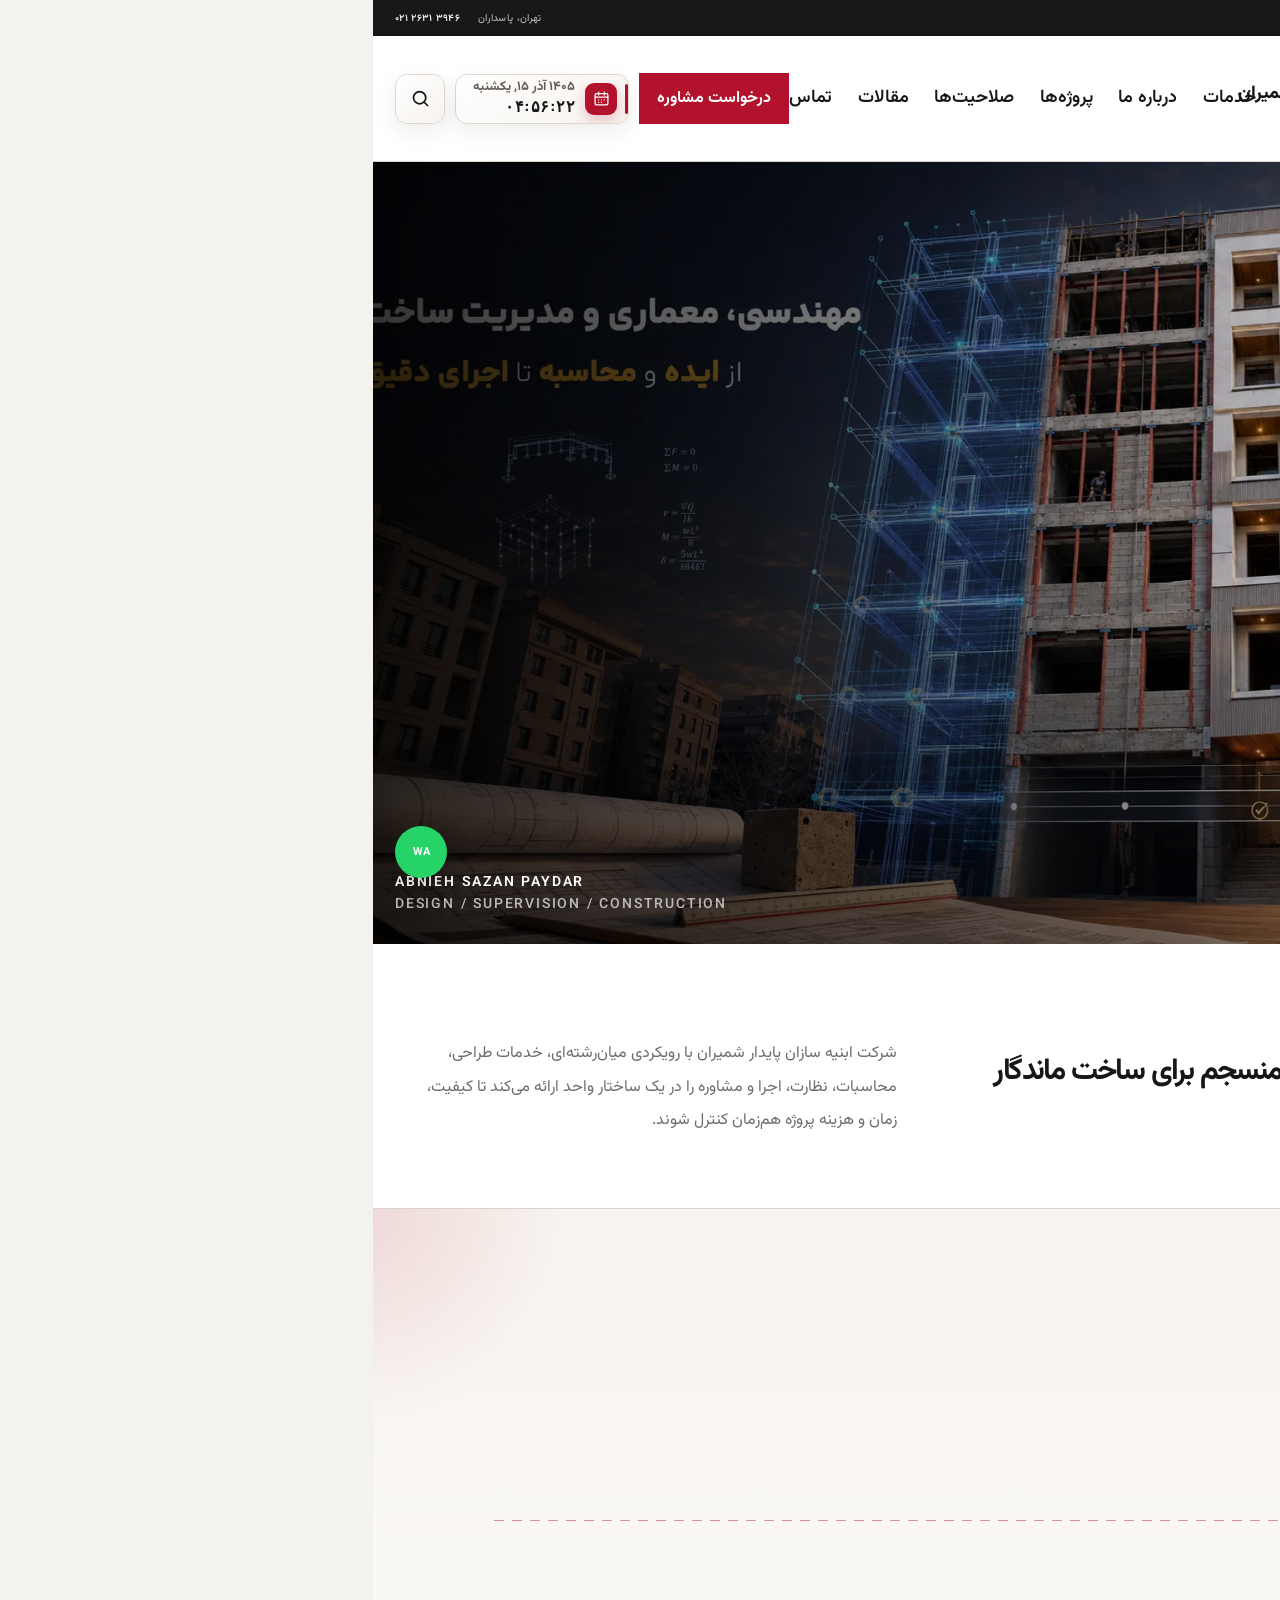
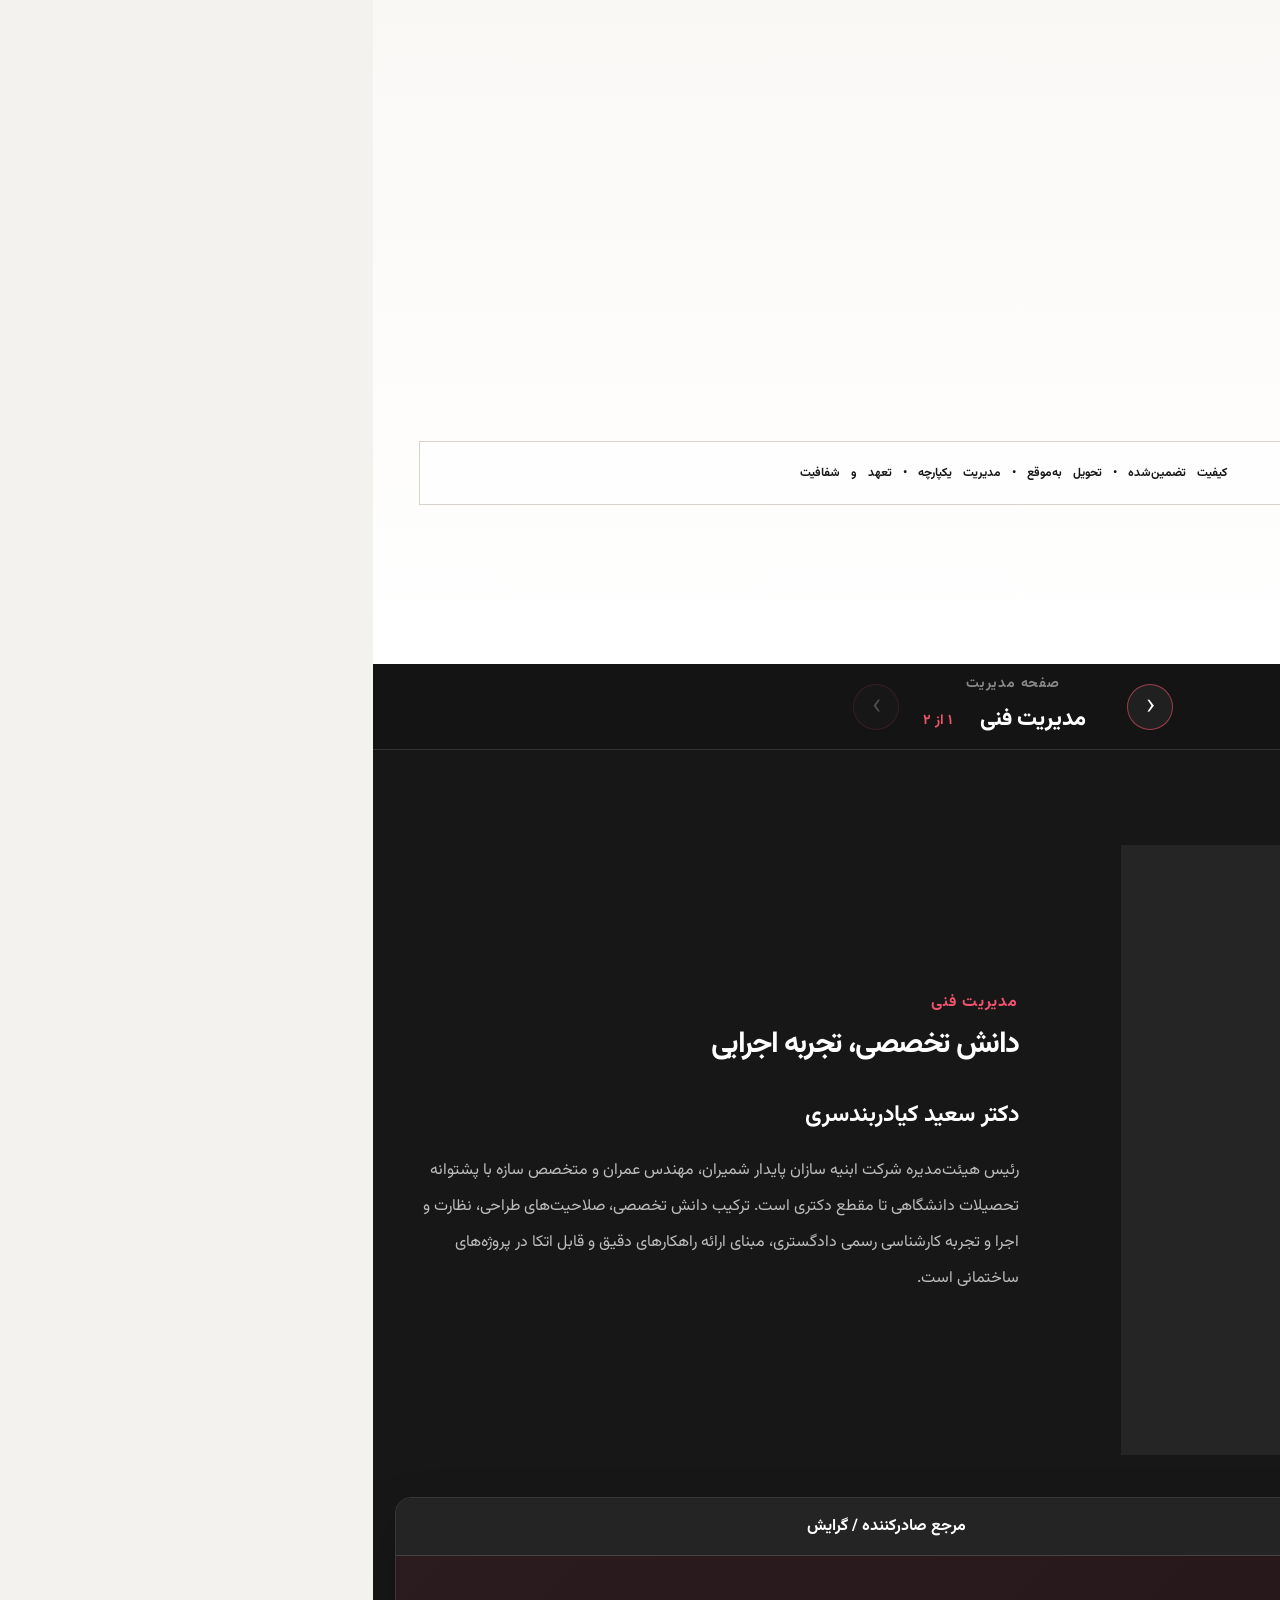
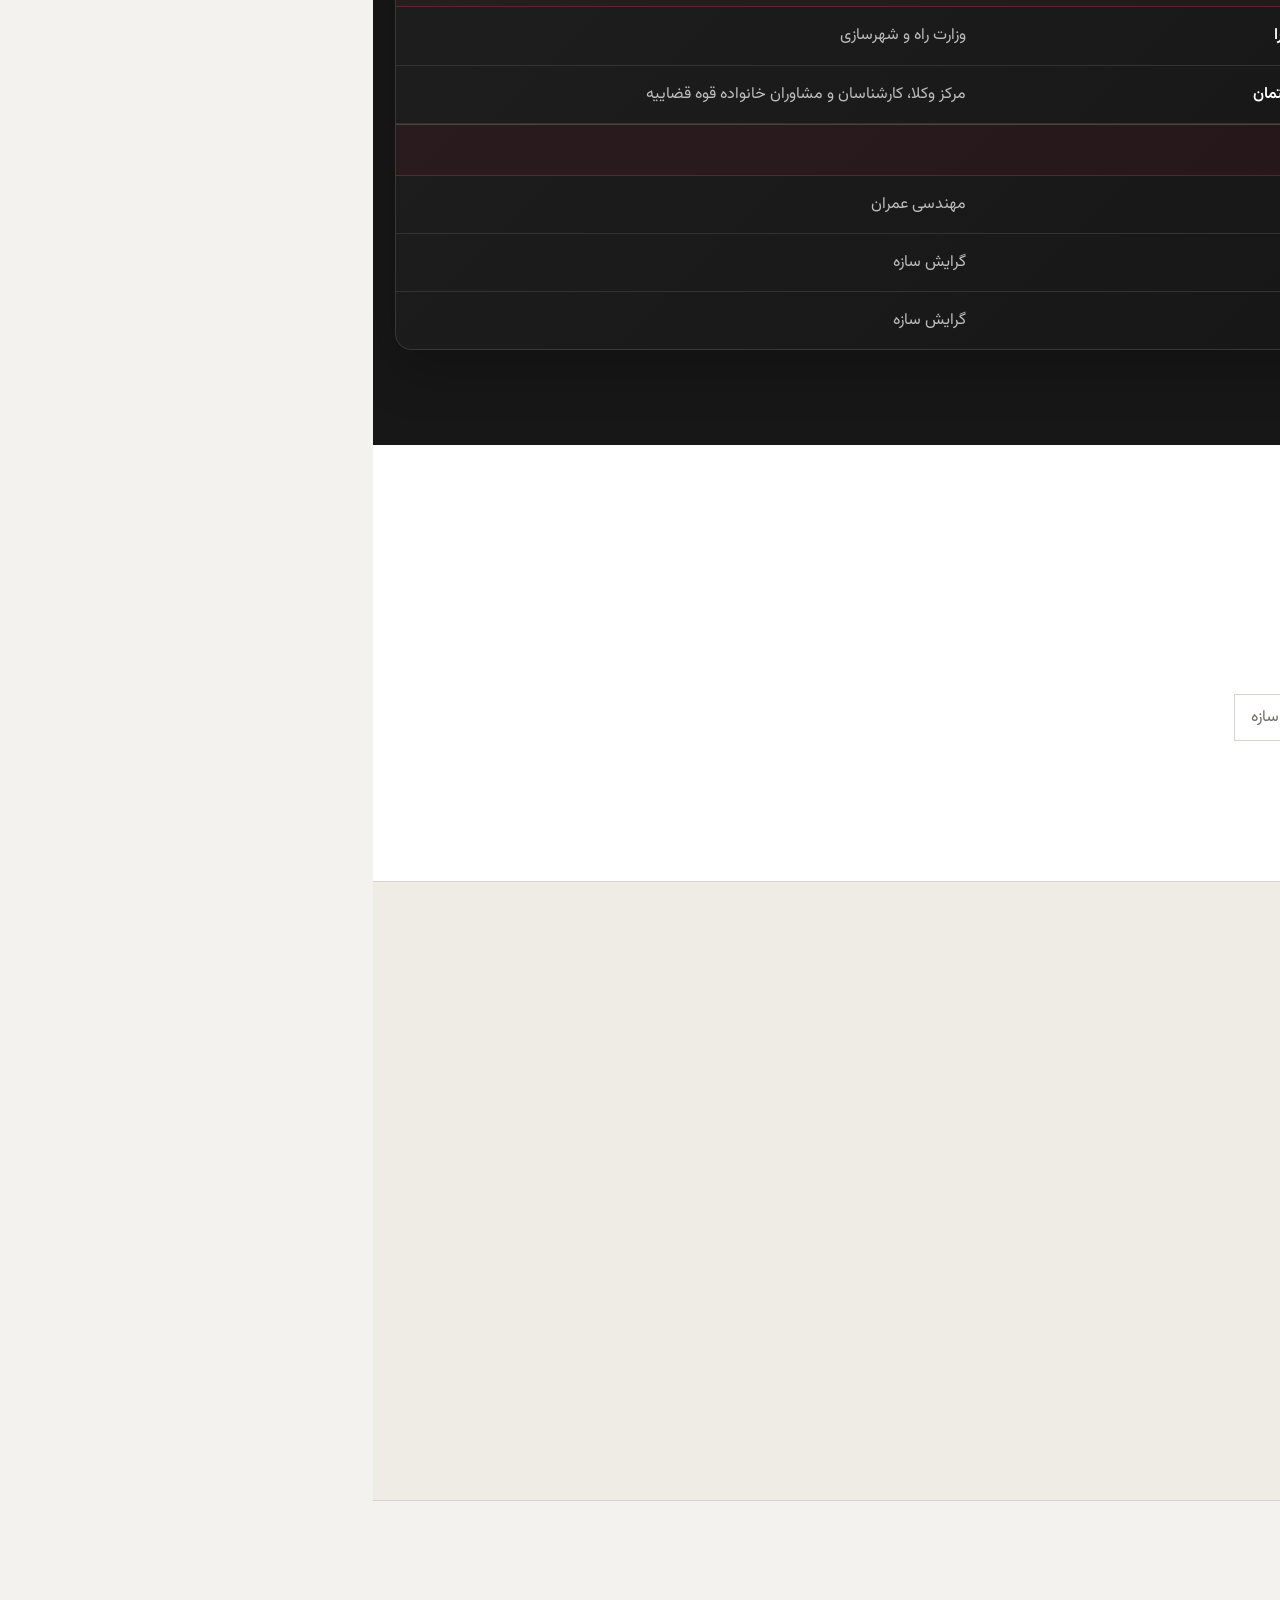
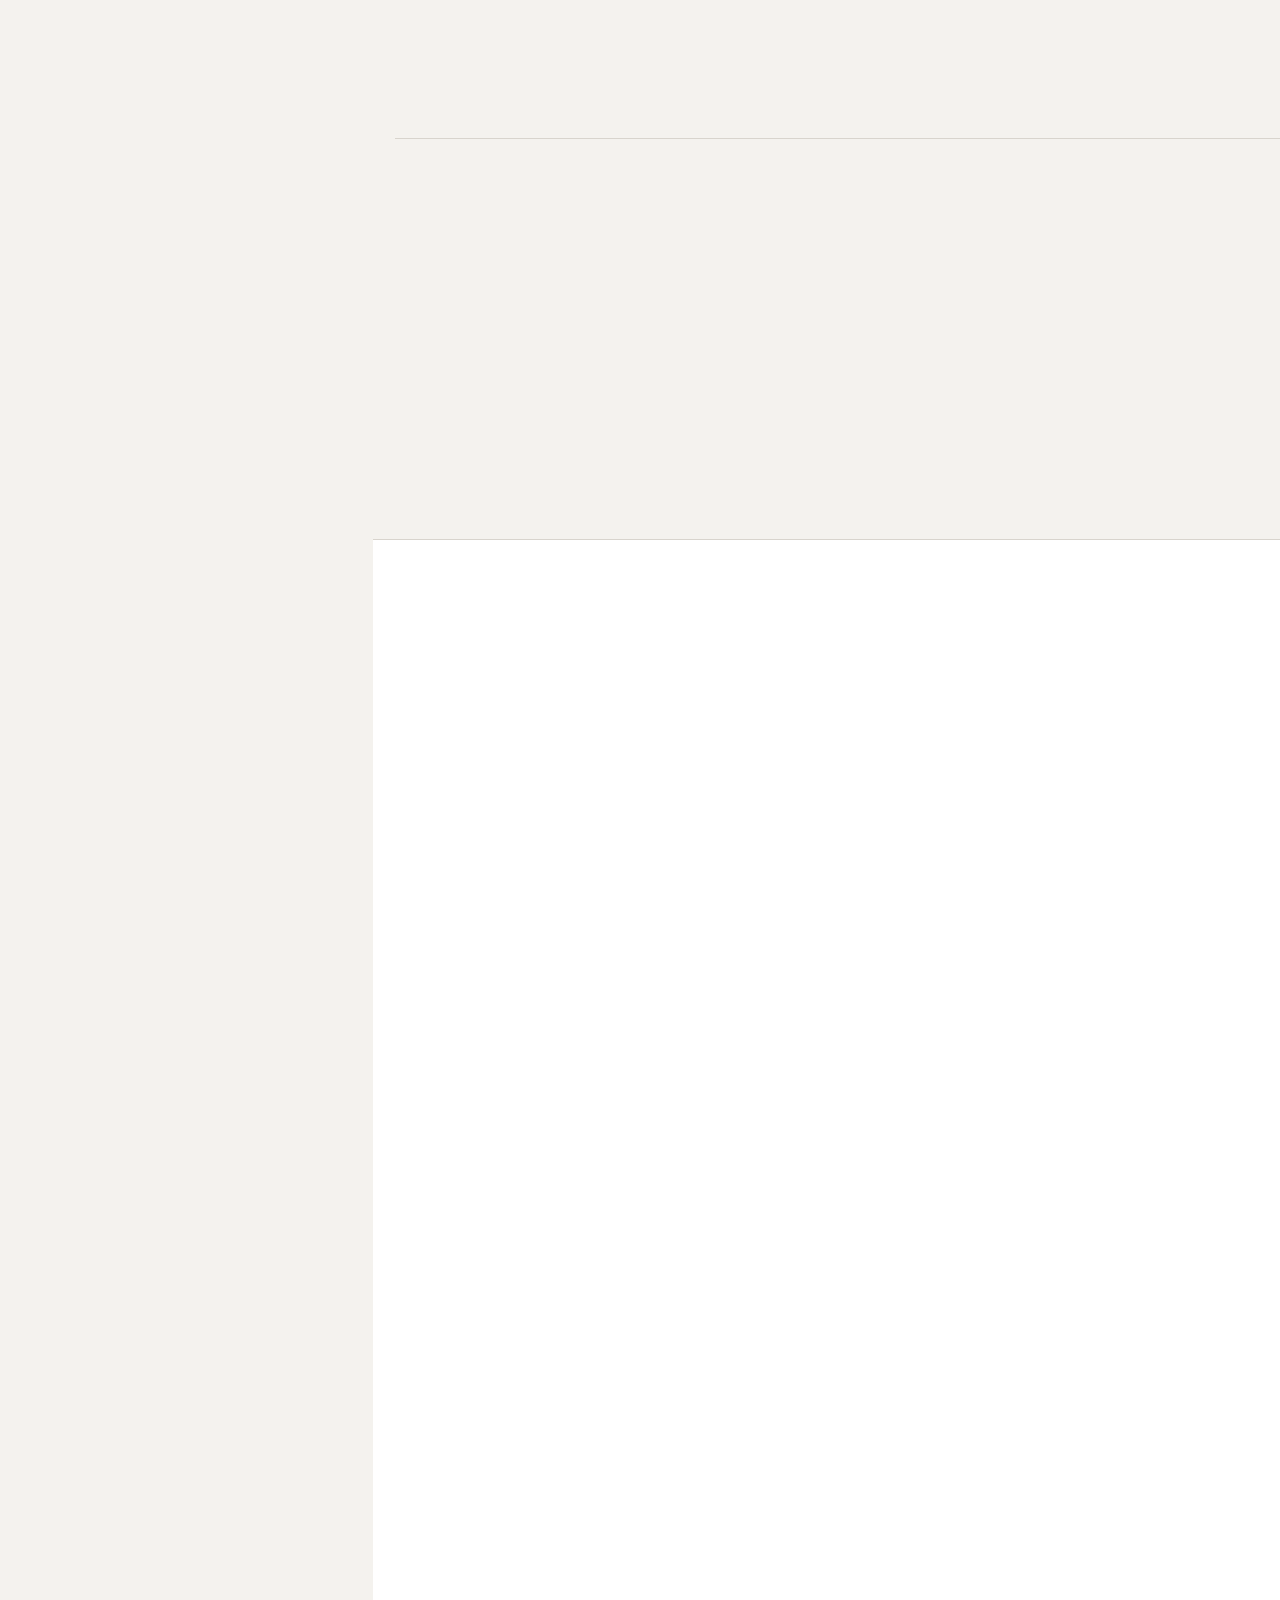
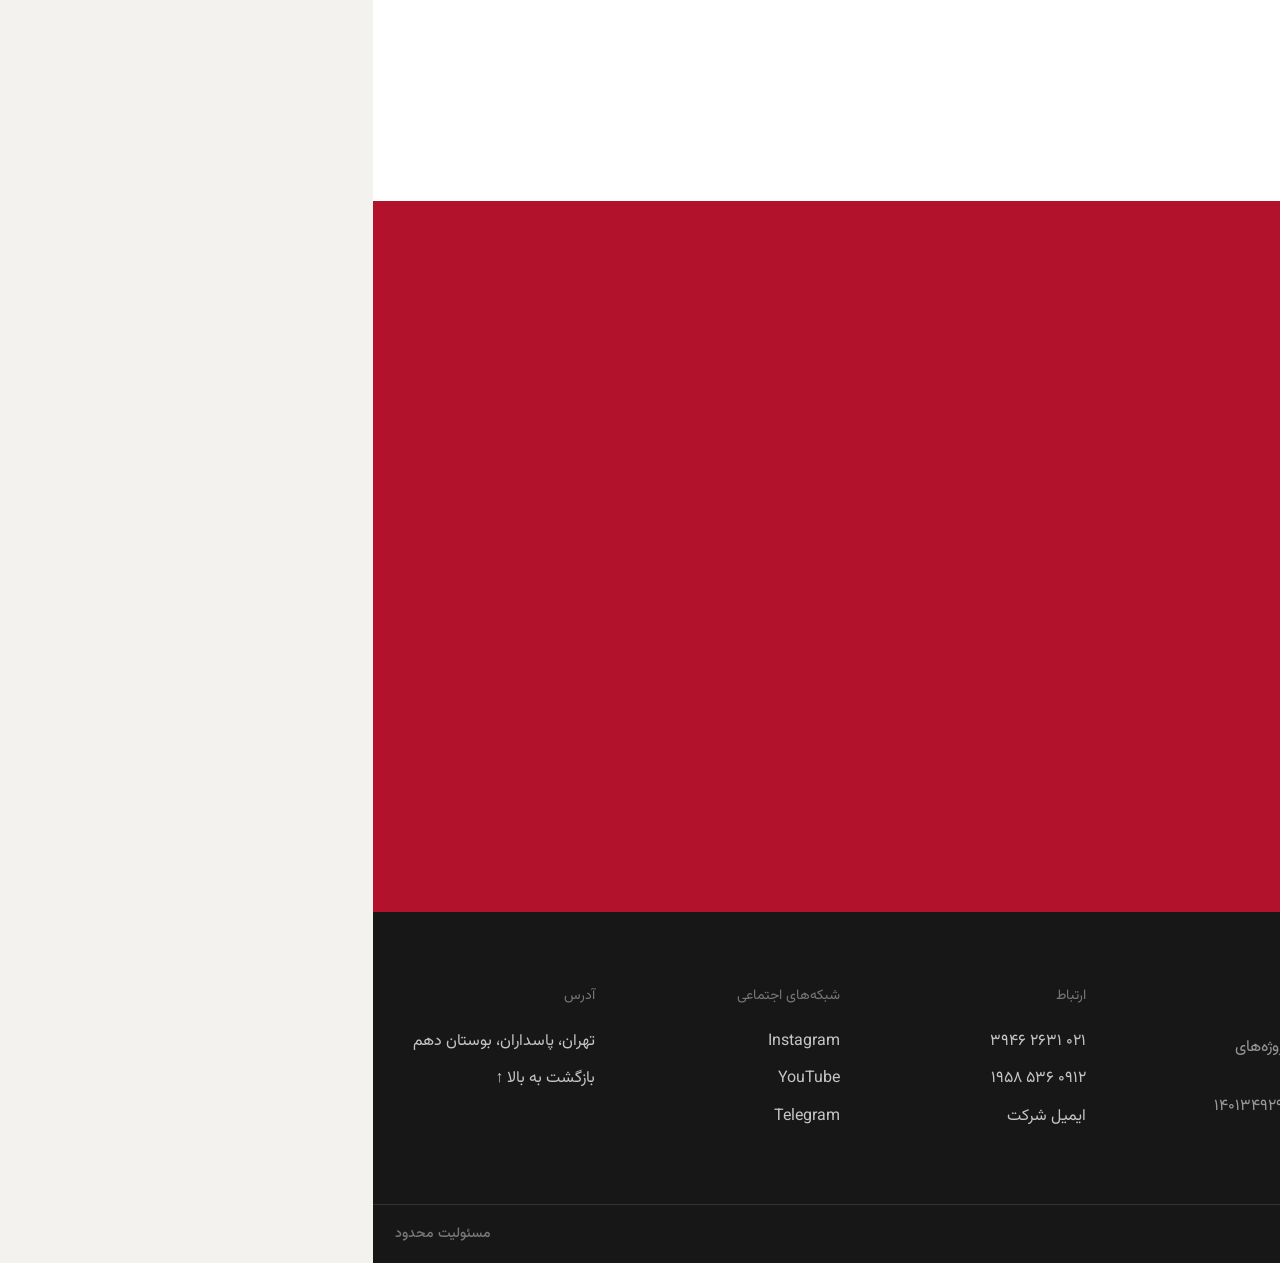
==== index.html @ 5488f469 "افزودن مدارک به گالری حرفه‌ای" ====
<!doctype html>
<html lang="fa" dir="rtl">
<head>
  <meta charset="UTF-8">
  <meta name="viewport" content="width=device-width,initial-scale=1">
  <meta name="theme-color" content="#ffffff">
  <meta name="description" content="شرکت ابنیه سازان پایدار شمیران؛ طراحی، محاسبات، نظارت، اجرا، مدیریت ساخت و کارشناسی رسمی پروژه‌های ساختمانی.">
  <link rel="canonical" href="https://abnieh-sazan-paydar.github.io/">
  <meta property="og:title" content="ابنیه سازان پایدار شمیران">
  <meta property="og:description" content="طراحی، نظارت و اجرای حرفه‌ای پروژه‌های عمرانی و معماری">
  <meta property="og:type" content="website">
  <meta property="og:url" content="https://abnieh-sazan-paydar.github.io/">
  <title>ابنیه سازان پایدار شمیران | طراحی، نظارت و اجرا</title>
  <link rel="preconnect" href="https://fonts.googleapis.com">
  <link rel="preconnect" href="https://fonts.gstatic.com" crossorigin>
  <link href="https://fonts.googleapis.com/css2?family=Manrope:wght@400;500;600;700&family=Vazirmatn:wght@300;400;500;600;700;800;900&display=swap" rel="stylesheet">
  <link rel="stylesheet" href="styles.css?v=20260727-3">
  <link rel="stylesheet" href="hero-carousel.css?v=20260727-2">

  <style>
    .documents-section{padding-top:90px;padding-bottom:90px;background:#fff;border-top:1px solid var(--line)}
    .documents-head{text-align:center;max-width:760px;margin:0 auto 36px}
    .documents-head h2{font-size:clamp(30px,4vw,50px);line-height:1.35;margin:8px 0 10px}
    .documents-head p{margin:0;color:var(--muted);font-size:13px}
    .documents-grid{display:flex;flex-wrap:wrap;justify-content:center;gap:24px}
    .document-card{width:min(100%,360px);background:var(--paper);border:1px solid var(--line);padding:16px;transition:.3s;box-shadow:0 18px 45px rgba(28,24,19,.08)}
    .document-card:hover{transform:translateY(-6px);box-shadow:0 28px 60px rgba(28,24,19,.13)}
    .document-image-wrap{aspect-ratio:4/3;display:grid;place-items:center;background:#fff;overflow:hidden;border:1px solid #e4e0d9}
    .document-image{width:100%;height:100%;object-fit:contain;display:block}
    .document-copy{text-align:center;padding:20px 10px 8px}
    .document-copy h3{margin:0 0 7px;font-size:21px}
    .document-copy p{margin:0;color:var(--muted);font-size:12px}
    .document-hint{display:inline-block;margin-top:10px;color:var(--red);font-size:10px;font-weight:700}
    @media(max-width:700px){.documents-section{padding-top:65px;padding-bottom:65px}.document-card{padding:10px}.document-copy h3{font-size:18px}}

    .management-carousel{position:relative;background:#171717;overflow:hidden}
    .management-switcher{height:86px;display:flex;direction:ltr;align-items:center;justify-content:center;gap:24px;padding:0 24px;background:#141414;border-bottom:1px solid #333;position:relative;z-index:6}
    .management-switcher-copy{min-width:180px;text-align:center;direction:rtl;display:grid;grid-template-columns:1fr auto;align-items:center;column-gap:10px}
    .management-switcher-copy small{grid-column:1/-1;color:#888;font-size:9px;font-weight:700;letter-spacing:.8px;margin-bottom:2px}
    .management-switcher-copy strong{color:#fff;font-size:17px;font-weight:800}
    .management-switcher-copy span{color:#ef536d;font:700 10px var(--latin)}
    .management-arrow{width:46px;height:46px;border:1px solid rgba(239,83,109,.6);border-radius:50%;background:#202020;color:#fff;font:300 31px/1 var(--latin);display:grid;place-items:center;cursor:pointer;transition:.25s}
    .management-arrow:not(:disabled):hover{background:var(--red);border-color:var(--red);transform:translateY(-2px)}
    .management-arrow:disabled{opacity:.25;cursor:not-allowed}
    .management-panel{display:none}
    .management-panel.is-active{display:block;animation:management-panel-in .42s ease both}
    @keyframes management-panel-in{from{opacity:0;transform:translateX(18px)}to{opacity:1;transform:none}}
    @media(max-width:650px){.management-switcher{height:78px;gap:16px}.management-switcher-copy{min-width:150px}.management-arrow{width:42px;height:42px}}

    /* service-3d-enhancement */
    #services .service-grid{perspective:none;transform-style:flat;overflow:visible;align-items:stretch;padding:58px 24px 54px}
    #services .service-grid .service-card{position:relative;z-index:1;isolation:auto;overflow:visible;transform:none;transform-style:flat;background:#fff;border:1px solid #d8d2ca;border-radius:16px;box-shadow:0 4px 0 #eee9e2,0 9px 0 #d8d0c6,0 15px 0 #b2a79a,0 28px 38px rgba(28,24,19,.2);transition:transform .3s ease,box-shadow .3s ease,border-color .3s ease}
    #services .service-grid .service-card:nth-child(even){transform:none}
    #services .service-grid .service-card:before{border-radius:15px 15px 0 0;box-shadow:none;position:relative;z-index:auto;filter:saturate(.96) contrast(1.04)}
    #services .service-grid .service-card:after{content:none}
    #services .service-grid .service-card>span{transform:translateX(50%);border-width:1px;background:#fff;color:var(--red);box-shadow:0 4px 0 #d8d0c6,0 10px 22px rgba(28,24,19,.16)}
    #services .service-grid .service-card h3{transform:none;color:#171717;opacity:1;font-weight:800}
    #services .service-grid .service-card p{transform:none;color:#5d5750;opacity:1;font-weight:500}
    #services .service-grid .service-card small{transform:none;color:var(--red);opacity:1;font-weight:700}
    #services .service-grid .service-card:hover{z-index:3;transform:translateY(-10px);background:#fff;border-color:rgba(179,18,45,.46);box-shadow:0 5px 0 #f1ece5,0 11px 0 #d7cec3,0 18px 0 #aa9e90,0 35px 48px rgba(28,24,19,.25)}
    @media(max-width:1050px){#services .service-grid{padding:58px 26px 56px}#services .service-grid .service-card,#services .service-grid .service-card:nth-child(even){transform:none}}
    @media(max-width:650px){#services .service-grid{padding:56px 20px 50px}#services .service-grid .service-card{box-shadow:0 3px 0 #eee9e2,0 8px 0 #d8d0c6,0 13px 0 #b2a79a,0 24px 32px rgba(28,24,19,.19)}#services .service-grid .service-card:hover{transform:translateY(-7px);box-shadow:0 4px 0 #f1ece5,0 9px 0 #d7cec3,0 15px 0 #aa9e90,0 29px 38px rgba(28,24,19,.23)}}
    @media(prefers-reduced-motion:reduce){#services .service-grid .service-card{transition:none}}


    /* Header Persian date and live Tehran clock */
    .header-calendar{position:relative;display:flex;align-items:center;gap:10px;min-width:174px;height:50px;padding:7px 11px;border:1px solid #ddd7cf;border-radius:12px;background:linear-gradient(145deg,#fff 0%,#f7f3ee 100%);box-shadow:0 8px 22px rgba(28,24,19,.08);overflow:hidden;direction:rtl}
    .header-calendar:after{content:"";position:absolute;right:0;top:9px;bottom:9px;width:3px;border-radius:3px;background:var(--red)}
    .header-calendar-icon{width:32px;height:32px;flex:0 0 32px;border-radius:9px;display:grid;place-items:center;background:var(--red);color:#fff;box-shadow:0 6px 14px rgba(179,18,45,.22)}
    .header-calendar-icon svg{width:17px;height:17px;display:block}
    .header-calendar-copy{min-width:0;display:flex;flex-direction:column;justify-content:center;line-height:1.35}
    .header-calendar-date{font-size:9px;font-weight:700;color:#625d56;white-space:nowrap}
    .header-calendar-time{font:800 15px/1.35 var(--latin);color:var(--ink);letter-spacing:.5px;direction:ltr;text-align:right}
    @media(max-width:1180px){.header-calendar{display:none}}



    /* Compact header search beside the calendar */
    .header-search{position:relative;display:flex;align-items:center}
    .header-search-toggle{width:50px;height:50px;padding:0;border:1px solid #ddd7cf;border-radius:12px;display:grid;place-items:center;background:linear-gradient(145deg,#fff 0%,#f7f3ee 100%);color:var(--ink);box-shadow:0 8px 22px rgba(28,24,19,.08);cursor:pointer;transition:border-color .2s,color .2s,transform .2s}
    .header-search-toggle:hover,.header-search.is-open .header-search-toggle{color:var(--red);border-color:rgba(179,18,45,.45);transform:translateY(-1px)}
    .header-search-toggle svg{width:21px;height:21px;display:block}
    .header-search-panel{position:absolute;top:calc(100% + 12px);left:0;width:310px;padding:12px;border:1px solid #ddd7cf;border-radius:14px;display:none;background:#fff;box-shadow:0 18px 45px rgba(28,24,19,.16);z-index:70}
    .header-search.is-open .header-search-panel{display:block;animation:header-search-in .18s ease both}
    .header-search-form{display:flex;align-items:center;gap:8px}
    .header-search-input{width:100%;height:43px;padding:8px 12px;border:1px solid #d8d4cd;border-radius:9px;background:#f8f6f2;color:var(--ink);outline:0}
    .header-search-input:focus{border-color:var(--red);background:#fff}
    .header-search-submit{height:43px;min-width:68px;padding:0 13px;border:0;border-radius:9px;background:var(--red);color:#fff;cursor:pointer}
    .header-search-status{display:block;min-height:17px;margin-top:6px;color:var(--muted);font-size:12px}
    @keyframes header-search-in{from{opacity:0;transform:translateY(-6px)}to{opacity:1;transform:none}}
    @media(max-width:1180px){.header-search{display:none}}

  </style>
  <script type="application/ld+json">
  {"@context":"https://schema.org","@type":"ProfessionalService","name":"ابنیه سازان پایدار شمیران","url":"https://abnieh-sazan-paydar.github.io/","telephone":["+982126313946","+989125361958"],"email":"Abniyeh_sazan_Shemiran@gmail.com","address":{"@type":"PostalAddress","addressLocality":"تهران","streetAddress":"پاسداران، بوستان دهم","addressCountry":"IR"},"founder":{"@type":"Person","name":"سعید کیادربندسری","jobTitle":"رئیس هیئت‌مدیره"}}
  </script>
</head>
<body>
  <div class="social-strip">
    <div class="strip-contact"><a href="tel:+982126313946">۰۲۱ ۲۶۳۱ ۳۹۴۶</a><span>تهران، پاسداران</span></div>
    <div class="strip-social" aria-label="شبکه‌های اجتماعی">
      <a href="https://instagram.com/omran_kia" target="_blank" rel="noopener">Instagram <b>@omran_kia</b></a>
      <a href="https://youtube.com/@omran_kia" target="_blank" rel="noopener">YouTube <b>@omran_kia</b></a>
      <a href="https://t.me/omran_kia" target="_blank" rel="noopener">Telegram <b>@omran_kia</b></a>
    </div>
  </div>

  <header class="site-header" id="top">
    <a class="brand" href="#top" aria-label="صفحه اصلی">
      <img src="assets/header-logo.webp" alt="لوگوی ابنیه سازان پایدار شمیران">
      <span><strong>ابنیه سازان پایدار شمیران</strong><small>طراحی • نظارت • اجرا</small></span>
    </a>
    <nav id="main-nav" aria-label="منوی اصلی">
      <a href="#services">خدمات</a>
      <a href="#about">درباره ما</a>
      <a href="#projects">پروژه‌ها</a>
      <a href="#credentials">صلاحیت‌ها</a>
      <a href="articles.html">مقالات</a>
      <a href="#contact">تماس</a>
    </nav>
    <div class="header-actions">
      <a class="header-cta" href="#request">درخواست مشاوره</a>
      <div class="header-calendar" role="group" aria-label="تاریخ شمسی و ساعت تهران">
        <span class="header-calendar-icon" aria-hidden="true">
          <svg viewBox="0 0 24 24" fill="none" stroke="currentColor" stroke-width="1.8" stroke-linecap="round" stroke-linejoin="round">
            <rect x="3" y="5" width="18" height="16" rx="2"></rect>
            <path d="M16 3v4M8 3v4M3 10h18"></path>
            <path d="M8 14h.01M12 14h.01M16 14h.01M8 17.5h.01M12 17.5h.01"></path>
          </svg>
        </span>
        <span class="header-calendar-copy">
          <time class="header-calendar-date" id="header-date"></time>
          <time class="header-calendar-time" id="header-clock"></time>
        </span>
      </div>
      <div class="header-search" id="header-search">
        <button class="header-search-toggle" id="header-search-toggle" type="button" aria-label="جست‌وجو در صفحه" aria-expanded="false" aria-controls="header-search-panel">
          <svg viewBox="0 0 24 24" fill="none" stroke="currentColor" stroke-width="2" stroke-linecap="round" aria-hidden="true">
            <circle cx="11" cy="11" r="7"></circle>
            <path d="m20 20-4-4"></path>
          </svg>
        </button>
        <div class="header-search-panel" id="header-search-panel">
          <form class="header-search-form" id="header-search-form" role="search">
            <input class="header-search-input" id="header-search-input" type="search" placeholder="جست‌وجو در این صفحه…" aria-label="عبارت موردنظر">
            <button class="header-search-submit" type="submit">جست‌وجو</button>
          </form>
          <small class="header-search-status" id="header-search-status" aria-live="polite"></small>
        </div>
      </div>
      <button class="menu-toggle" id="menu-toggle" aria-label="باز کردن منو"><span></span><span></span><span></span></button>
    </div>
  </header>

  <main>
    <section class="hero">
      <div class="hero-media hero-media-3d" data-hero-carousel aria-hidden="true">
        <div class="hero-prism">
          <div class="hero-prism-face">
            <img src="assets/hero/hero-engineering-process.webp" alt="" fetchpriority="high" decoding="async">
          </div>
          <div class="hero-prism-face">
            <img src="assets/hero/hero-mountain-villa.webp" alt="" decoding="async">
          </div>
          <div class="hero-prism-face">
            <img src="assets/hero/hero-design-to-execution.webp" alt="" decoding="async">
          </div>
        </div>
      </div>
      <div class="hero-overlay"></div>
      <div class="hero-copy reveal">
        <span class="eyebrow">مهندسی، معماری و مدیریت ساخت</span>
        <h1>از ایده و محاسبه تا اجرای دقیق</h1>
        <p>راهکار یکپارچه برای طراحی معماری و سازه، تأسیسات، نظارت فنی، اجرای صفر تا صد و کارشناسی پروژه‌های ساختمانی.</p>
        <div class="hero-actions">
          <a class="button button-light" href="#projects">مشاهده پروژه‌ها</a>
          <a class="button button-outline" href="#request">شروع همکاری</a>
        </div>
      </div>
      <div class="hero-note">
        <span>ABNIEH SAZAN PAYDAR</span>
        <b>DESIGN / SUPERVISION / CONSTRUCTION</b>
      </div>
    </section>

    <section class="intro-band section-pad">
      <div class="section-number">01</div>
      <div>
        <span class="kicker">درباره شرکت</span>
        <h2>راه‌حل‌های مهندسی منسجم برای ساخت ماندگار</h2>
      </div>
      <p>شرکت ابنیه سازان پایدار شمیران با رویکردی میان‌رشته‌ای، خدمات طراحی، محاسبات، نظارت، اجرا و مشاوره را در یک ساختار واحد ارائه می‌کند تا کیفیت، زمان و هزینه پروژه هم‌زمان کنترل شوند.</p>
    </section>

    <section class="section section-pad" id="services">
      <div class="section-heading reveal">
        <div><span class="kicker" style="font-size:18px!important">خدمات تخصصی</span><h2>تمام مسیر پروژه، زیر یک سقف</h2></div>
        <p>از مطالعات اولیه تا تحویل نهایی؛ با هماهنگی کامل میان معماری، سازه و تأسیسات.</p>
      </div>
      <div class="service-grid">
        <article class="service-card reveal"><span>01</span><h3>طراحی یکپارچه</h3><p>معماری، سازه، برق، مکانیک و تهیه نقشه‌های فاز یک، فاز دو و اجرایی.</p><small>DESIGN & ENGINEERING</small></article>
        <article class="service-card reveal"><span>02</span><h3>نظارت و کنترل فنی</h3><p>کنترل انطباق عملیات با نقشه‌های مصوب، مقررات ملی و الزامات کیفی.</p><small>TECHNICAL SUPERVISION</small></article>
        <article class="service-card reveal"><span>03</span><h3>اجرا و مدیریت ساخت</h3><p>اجرای صفر تا صد، مدیریت عوامل، تأمین، برنامه‌ریزی و کنترل زمان و هزینه.</p><small>CONSTRUCTION MANAGEMENT</small></article>
        <article class="service-card reveal"><span>04</span><h3>مشاوره و کارشناسی</h3><p>امکان‌سنجی، ارزیابی فنی، برآورد خسارت و ارائه راهکار برای تصمیم‌گیری مطمئن.</p><small>CONSULTING & EXPERTISE</small></article>
        <article class="service-card reveal"><span>05</span><h3>خدمات حقوقی</h3><p>خدمات حقوقی در زمینه عقد قرارداد مشارکت در ساخت و مدیریت پیمان</p><small>CONSTRUCTION LEGAL SERVICES</small></article>
      </div>
    </section>

    <div class="management-carousel" id="about" aria-label="معرفی مدیریت شرکت">
      <div class="management-switcher" role="group" aria-label="انتخاب صفحه مدیریت">
        <button type="button" class="management-arrow" id="management-prev" aria-label="نمایش مدیریت فنی" disabled>‹</button>
        <div class="management-switcher-copy">
          <small>صفحه مدیریت</small>
          <strong id="management-current-title">مدیریت فنی</strong>
          <span id="management-counter">۱ از ۲</span>
        </div>
        <button type="button" class="management-arrow" id="management-next" aria-label="نمایش مدیریت حقوقی">›</button>
      </div>
      <div class="management-panel is-active" data-management-title="مدیریت فنی" aria-hidden="false">
        <section class="profile-section section-pad" id="technical-management">
      <div class="profile-image reveal"><img src="assets/saeed-kiadarbandsari.png" alt="دکتر سعید کیادربندسری"></div>
      <div class="profile-copy reveal">
        <span class="kicker" style="font-size:24px">مدیریت فنی</span>
        <h2>دانش تخصصی، تجربه اجرایی</h2>
        <h3>دکتر سعید کیادربندسری</h3>
        <p>رئیس هیئت‌مدیره شرکت ابنیه سازان پایدار شمیران، مهندس عمران و متخصص سازه با پشتوانه تحصیلات دانشگاهی تا مقطع دکتری است. ترکیب دانش تخصصی، صلاحیت‌های طراحی، نظارت و اجرا و تجربه کارشناسی رسمی دادگستری، مبنای ارائه راهکارهای دقیق و قابل اتکا در پروژه‌های ساختمانی است.</p>
      </div>
      <div class="qualification-table-wrap reveal">
        <table class="qualification-table">
          <caption>مدارک دانشگاهی و پروانه‌های حرفه‌ای دکتر سعید کیادربندسری</caption>
          <thead>
            <tr><th>عنوان مدرک یا پروانه</th><th>مرجع صادرکننده / گرایش</th></tr>
          </thead>
          <tbody>
            <tr class="qualification-group"><th colspan="2"><span>۰۱</span> پروانه‌های حرفه‌ای</th></tr>
            <tr><td>پروانه اشتغال به کار مهندسی — طراحی، نظارت و اجرا</td><td>وزارت راه و شهرسازی</td></tr>
            <tr><td>پروانه کارشناس رسمی دادگستری — رشته راه و ساختمان</td><td>مرکز وکلا، کارشناسان و مشاوران خانواده قوه قضاییه</td></tr>
            <tr class="qualification-group"><th colspan="2"><span>۰۲</span> مدارک دانشگاهی</th></tr>
            <tr><td>مدرک کارشناسی مهندسی عمران</td><td>مهندسی عمران</td></tr>
            <tr><td>مدرک کارشناسی ارشد مهندسی عمران</td><td>گرایش سازه</td></tr>
            <tr><td>مدرک دکتری تخصصی مهندسی عمران</td><td>گرایش سازه</td></tr>
          </tbody>
        </table>
      </div>
    </section>
      </div>
      <div class="management-panel" data-management-title="مدیریت حقوقی" aria-hidden="true">
        <section class="profile-section section-pad" id="legal-management">
      <div class="profile-image reveal"><img src="assets/shaghayegh-kiadarbandsari.svg" alt="شقایق کیادربندسری"></div>
      <div class="profile-copy reveal">
        <span class="kicker" style="font-size:24px">مدیریت حقوقی</span>
        <h2>تخصص حقوقی، قراردادهای مطمئن</h2>
        <h3>شقایق کیادربندسری</h3>
        <p>کارشناس حقوق شرکت و کارشناس ارشد حقوق جزا و جرم‌شناسی، متخصص در تنظیم، بررسی و مدیریت انواع قراردادهای ساختمانی است. تمرکز حرفه‌ای او بر پیشگیری از اختلافات، شفاف‌سازی تعهدات و ایجاد بستر حقوقی مطمئن برای اجرای پروژه‌های عمرانی است.</p>
      </div>
      <div class="qualification-table-wrap reveal">
        <table class="qualification-table">
          <caption>مدارک دانشگاهی و پروانه حرفه‌ای شقایق کیادربندسری</caption>
          <thead>
            <tr><th>عنوان مدرک یا پروانه</th><th>مرجع صادرکننده / گرایش</th></tr>
          </thead>
          <tbody>
            <tr class="qualification-group"><th colspan="2"><span>۰۱</span> پروانه حرفه‌ای</th></tr>
            <tr><td>پروانه وکالت دادگستری</td><td>کانون وکلای دادگستری مرکز</td></tr>
            <tr class="qualification-group"><th colspan="2"><span>۰۲</span> مدارک دانشگاهی</th></tr>
            <tr><td>مدرک کارشناسی حقوق</td><td>حقوق</td></tr>
            <tr><td>مدرک کارشناسی ارشد حقوق</td><td>گرایش جزا و جرم‌شناسی</td></tr>
          </tbody>
        </table>
      </div>
    </section>
      </div>
    </div>

    <section class="section projects-section section-pad" id="projects">
      <div class="section-heading reveal">
        <div><span class="kicker">پروژه‌های منتخب</span><h2>تجربه‌ای که در جزئیات دیده می‌شود</h2></div>
        <p>برای مشاهده توضیحات و گالری کامل هر پروژه، روی کارت آن کلیک کنید.</p>
      </div>
      <div class="project-filter" aria-label="فیلتر پروژه‌ها">
        <button class="active" data-filter="all">همه پروژه‌ها</button>
        <button data-filter="نظارت فنی">نظارت فنی</button>
        <button data-filter="اجرا">اجرا</button>
        <button data-filter="طراحی سازه">طراحی سازه</button>
      </div>
      <div id="projectsGrid" class="projects-grid" aria-live="polite"></div>
    </section>

    <section class="credentials section-pad" id="credentials">
      <div class="credential-title reveal">
        <span class="kicker">صلاحیت حرفه‌ای</span>
        <h2>پشتوانه فنی<br>برای تصمیم مطمئن</h2>
        <p>کارشناس رسمی دادگستری رشته راه و ساختمان و دارای پروانه اشتغال مهندسی در حوزه محاسبات، نظارت و اجرا.</p>
      </div>
      <div class="credential-list reveal">
        <article><span>01</span><p>تأمین دلیل و تبیین وضعیت ابنیه، ساختمان‌ها و طرح‌های عمرانی</p></article>
        <article><span>02</span><p>تعیین پیشرفت فیزیکی ابنیه، ساختمان‌ها و طرح‌های عمرانی</p></article>
        <article><span>03</span><p>تشخیص حسن انجام کارهای ساختمانی و طرح‌های عمرانی از لحاظ فنی و اجرایی</p></article>
        <article><span>04</span><p>ارزیابی و برآورد میزان خسارت در محدوده صلاحیت‌های اخذشده</p></article>
        <article><span>05</span><p>ارزیابی واحدهای مسکونی</p></article>
      </div>
    </section>

    <section class="section articles-preview section-pad" id="articles">
      <div class="section-heading reveal">
        <div><span class="kicker">مقالات و پژوهش‌ها</span><h2>دانش فنی، به زبان کاربردی</h2></div>
        <a class="text-link" href="articles.html">مشاهده همه مقالات ←</a>
      </div>
      <div class="article-grid">
        <a class="article-card reveal" href="articles.html#paper-1"><span>مهندسی زلزله</span><h3>بررسی تحلیلی و آزمایشگاهی میراگرهای اصطکاکی فولادی</h3><small>STRUCTURES / 2022</small></a>
        <a class="article-card reveal" href="articles.html#paper-2"><span>سازه‌های بلند</span><h3>مقایسه عملکرد لرزه‌ای سیستم‌های هگزاگرید، دیاگرید و لوله‌ای</h3><small>JSEG / 2017</small></a>
        <a class="article-card reveal" href="articles.html#paper-4"><span>خاک و سازه</span><h3>مروری انتقادی بر اندرکنش سازه، خاک و سازه</h3><small>JSEG / 2018</small></a>
      </div>
    </section>

    <section class="documents-section section-pad" id="documents">
      <div class="documents-head reveal">
        <span class="kicker">مدارک و مجوزها</span>
        <h2>گالری مدارک حرفه‌ای</h2>
        <p>منتخبی از مدارک تحصیلی، حرفه‌ای و سوابق علمی</p>
      </div>
      <div class="documents-grid">
        <article class="document-card reveal">
          <a class="document-image-wrap" href="assets/images/documents/parvane-nezam-mohandesi.jpg" target="_blank" rel="noopener" aria-label="مشاهده پروانه اشتغال به کار مهندسی در اندازه کامل">
            <img class="document-image" src="assets/images/documents/parvane-nezam-mohandesi.jpg" alt="پروانه اشتغال به کار مهندسی سعید کیادربندسری" loading="lazy">
          </a>
          <div class="document-copy">
            <h3>پروانه اشتغال به کار مهندسی</h3>
            <p>مهندسی عمران — صلاحیت محاسبات، نظارت و اجرا</p>
            <span class="document-hint">برای مشاهده بزرگ‌تر روی تصویر کلیک کنید</span>
          </div>
        </article>
        <article class="document-card reveal">
          <a class="document-image-wrap" href="assets/images/documents/phd-degree.jpg" target="_blank" rel="noopener" aria-label="مشاهده دانشنامه دکتری تخصصی در اندازه کامل">
            <img class="document-image" src="assets/images/documents/phd-degree.jpg" alt="دانشنامه دکتری تخصصی مهندسی عمران سازه سعید کیادربندسری" loading="lazy">
          </a>
          <div class="document-copy">
            <h3>دانشنامه دکتری تخصصی مهندسی عمران – سازه</h3>
            <p>دانشگاه آزاد اسلامی — واحد تهران مرکزی</p>
            <span class="document-hint">برای مشاهده بزرگ‌تر روی تصویر کلیک کنید</span>
          </div>
        </article>
        <article class="document-card reveal">
          <a class="document-image-wrap" href="assets/images/documents/judicial-expert-card.jpg" target="_blank" rel="noopener" aria-label="مشاهده کارت معرفی کارشناس رسمی دادگستری در اندازه کامل">
            <img class="document-image" src="assets/images/documents/judicial-expert-card.jpg" alt="کارت معرفی کارشناس رسمی دادگستری رشته راه و ساختمان" loading="lazy">
          </a>
          <div class="document-copy">
            <h3>کارت معرفی کارشناس رسمی دادگستری</h3>
            <p>رشته راه و ساختمان — دکتری سازه</p>
            <span class="document-hint">برای مشاهده بزرگ‌تر روی تصویر کلیک کنید</span>
          </div>
        </article>
        <article class="document-card reveal">
          <a class="document-image-wrap" href="assets/images/documents/sharif-conference-certificate.jpg" target="_blank" rel="noopener" aria-label="مشاهده گواهی حضور در کنفرانس دانشگاه صنعتی شریف در اندازه کامل">
            <img class="document-image" src="assets/images/documents/sharif-conference-certificate.jpg" alt="گواهی حضور در کنفرانس ملی دانشگاه صنعتی شریف" loading="lazy">
          </a>
          <div class="document-copy">
            <h3>گواهی حضور در دومین کنفرانس ملی پژوهش‌های کاربردی در مهندسی سازه و مدیریت ساخت</h3>
            <p>دانشگاه صنعتی شریف — اسفند ۱۳۹۶</p>
            <span class="document-hint">برای مشاهده بزرگ‌تر روی تصویر کلیک کنید</span>
          </div>
        </article>
        <article class="document-card reveal">
          <a class="document-image-wrap" href="assets/images/documents/structures-2022-article.webp" target="_blank" rel="noopener" aria-label="مشاهده مقاله منتشرشده در مجله Structures در اندازه کامل">
            <img class="document-image" src="assets/images/documents/structures-2022-article.webp" alt="مقاله علمی میراگرهای اصطکاکی فولادی منتشرشده در مجله Structures" loading="lazy">
          </a>
          <div class="document-copy">
            <h3>مقاله علمی منتشرشده در مجله Structures</h3>
            <p>تحلیل میراگرهای اصطکاکی فولادی — Elsevier، ۲۰۲۲</p>
            <span class="document-hint">برای مشاهده بزرگ‌تر روی تصویر کلیک کنید</span>
          </div>
        </article>
      </div>
    </section>

    <section class="request-section section-pad" id="request">
      <div class="request-copy reveal">
        <span class="kicker">شروع یک پروژه</span>
        <h2>درباره پروژه شما<br>گفت‌وگو کنیم</h2>
        <p>فرم را تکمیل کنید؛ پیام آماده به‌صورت مستقیم در واتساپ باز می‌شود.</p>
        <div class="contact-quick">
          <a href="tel:+982126313946"><small>تلفن دفتر</small><bdi>021 2631 3946</bdi></a>
          <a href="tel:+989125361958"><small>همراه</small><bdi>0912 536 1958</bdi></a>
        </div>
      </div>
      <form id="project-form" class="project-form reveal">
        <label><span>نام و نام خانوادگی</span><input name="name" required autocomplete="name"></label>
        <label><span>شماره تماس</span><input name="phone" required inputmode="tel" dir="ltr"></label>
        <label class="full"><span>نوع خدمات</span><select name="type"><option>طراحی یکپارچه</option><option>نظارت فنی</option><option>اجرای پروژه</option><option>مشاوره تخصصی</option><option>کارشناسی رسمی</option></select></label>
        <label class="full"><span>توضیح کوتاه پروژه</span><textarea name="details" rows="4" required></textarea></label>
        <button type="submit">ارسال از طریق واتساپ</button>
      </form>
    </section>
  </main>

  <footer id="contact">
    <div class="footer-main">
      <div class="footer-brand">
        <img src="assets/header-logo.webp" alt="لوگوی شرکت">
        <div><h2>ابنیه سازان پایدار شمیران</h2><p>ارائه خدمات تخصصی در طراحی و اجرای پروژه‌های عمرانی و معماری</p><p>شماره ثبت: ۶۳۳۸۷۷ &nbsp; | &nbsp; شناسه ملی: ۱۴۰۱۳۴۹۲۹۴۹</p></div>
      </div>
      <div class="footer-col"><small>ارتباط</small><a href="tel:+982126313946">۰۲۱ ۲۶۳۱ ۳۹۴۶</a><a href="tel:+989125361958">۰۹۱۲ ۵۳۶ ۱۹۵۸</a><a href="mailto:Abniyeh_sazan_Shemiran@gmail.com">ایمیل شرکت</a></div>
      <div class="footer-col"><small>شبکه‌های اجتماعی</small><a href="https://instagram.com/omran_kia" target="_blank" rel="noopener">Instagram</a><a href="https://youtube.com/@omran_kia" target="_blank" rel="noopener">YouTube</a><a href="https://t.me/omran_kia" target="_blank" rel="noopener">Telegram</a></div>
      <div class="footer-col"><small>آدرس</small><p>تهران، پاسداران، بوستان دهم</p><a href="#top">بازگشت به بالا ↑</a></div>
    </div>
    <div class="footer-bottom"><span>© <span id="year"></span> ABNIEH SAZAN PAYDAR SHEMIRAN</span><span>مسئولیت محدود</span></div>
  </footer>

  <div class="gallery-modal" id="galleryModal" aria-hidden="true" role="dialog" aria-modal="true">
    <button class="gallery-close" aria-label="بستن">×</button>
    <div class="gallery-dialog">
      <div class="gallery-copy"><span id="modalService"></span><h2 id="modalTitle"></h2><p id="modalSummary"></p><div id="modalMeta" class="modal-meta"></div></div>
      <div class="gallery-stage"><button class="gallery-nav prev" aria-label="تصویر قبلی">‹</button><img id="slideImage" alt=""><button class="gallery-nav next" aria-label="تصویر بعدی">›</button><div id="slideCounter" class="slide-counter"></div></div>
      <div id="thumbs" class="thumbs"></div>
    </div>
  </div>
  <a class="whatsapp-float" href="https://wa.me/989125361958" target="_blank" rel="noopener" aria-label="گفت‌وگو در واتساپ">WA</a>
  <script src="hero-carousel.js?v=20260727-1" defer></script>
  <script src="app.js"></script>

  <script>
    (() => {
      const panels = Array.from(document.querySelectorAll('.management-panel'));
      const previous = document.getElementById('management-prev');
      const next = document.getElementById('management-next');
      const title = document.getElementById('management-current-title');
      const counter = document.getElementById('management-counter');
      if (panels.length !== 2 || !previous || !next || !title || !counter) return;

      let current = 0;
      const persianNumbers = ['۱', '۲'];

      const showPanel = (index) => {
        current = Math.max(0, Math.min(index, panels.length - 1));
        panels.forEach((panel, panelIndex) => {
          const active = panelIndex === current;
          panel.classList.toggle('is-active', active);
          panel.setAttribute('aria-hidden', String(!active));
          if (active) {
            panel.querySelectorAll('.reveal').forEach((element) => element.classList.add('visible'));
          }
        });
        title.textContent = panels[current].dataset.managementTitle;
        counter.textContent = `${persianNumbers[current]} از ۲`;
        previous.disabled = current === 0;
        next.disabled = current === panels.length - 1;
      };

      previous.addEventListener('click', () => showPanel(current - 1));
      next.addEventListener('click', () => showPanel(current + 1));
      showPanel(0);
    })();
  </script>


  <script>
    (() => {
      const dateElement = document.getElementById('header-date');
      const clockElement = document.getElementById('header-clock');
      if (!dateElement || !clockElement) return;

      const dateFormatter = new Intl.DateTimeFormat('fa-IR-u-ca-persian', {
        timeZone: 'Asia/Tehran',
        weekday: 'short',
        day: 'numeric',
        month: 'long',
        year: 'numeric'
      });
      const timeFormatter = new Intl.DateTimeFormat('fa-IR', {
        timeZone: 'Asia/Tehran',
        hour: '2-digit',
        minute: '2-digit',
        second: '2-digit',
        hour12: false
      });

      const updateHeaderCalendar = () => {
        const now = new Date();
        dateElement.textContent = dateFormatter.format(now);
        dateElement.dateTime = now.toISOString().slice(0, 10);
        clockElement.textContent = timeFormatter.format(now);
        clockElement.dateTime = now.toISOString();
      };

      updateHeaderCalendar();
      window.setInterval(updateHeaderCalendar, 1000);
    })();
  </script>

  <script>
    (() => {
      const search = document.getElementById('header-search');
      const toggle = document.getElementById('header-search-toggle');
      const form = document.getElementById('header-search-form');
      const input = document.getElementById('header-search-input');
      const status = document.getElementById('header-search-status');
      if (!search || !toggle || !form || !input || !status) return;

      const setOpen = (open) => {
        search.classList.toggle('is-open', open);
        toggle.setAttribute('aria-expanded', String(open));
        if (open) window.setTimeout(() => input.focus(), 50);
      };

      toggle.addEventListener('click', () => setOpen(!search.classList.contains('is-open')));
      form.addEventListener('submit', (event) => {
        event.preventDefault();
        const query = input.value.trim();
        if (!query) {
          status.textContent = 'عبارت موردنظر را وارد کنید.';
          input.focus();
          return;
        }
        const found = window.find(query, false, false, true, false, false, false);
        status.textContent = found ? 'نتیجه پیدا شد؛ برای مورد بعدی دوباره جست‌وجو کنید.' : 'عبارتی با این عنوان پیدا نشد.';
      });
      document.addEventListener('keydown', (event) => {
        if (event.key === 'Escape') setOpen(false);
      });
      document.addEventListener('click', (event) => {
        if (!search.contains(event.target)) setOpen(false);
      });
    })();
  </script>

</body>
</html>
---- styles.css ----
@import url("styles-base.css?v=20260727-3");
@import url("services-flow.css?v=20260727-4");
@import url("header-final.css?v=20260727-2");
@import url("asset-overrides.css?v=20260727-1");

/* academyofcivil-typography-reference
   Font family: closest freely available alternative to IRANSans.
   Font-size scale follows the supplied reference page. */
body,
body a,
body button,
body input,
body select,
body textarea,
body h1,
body h2,
body h3,
body h4,
body h5,
body h6,
body p,
body li,
body td,
body th,
body label,
body small,
body strong,
body b,
body bdi,
body span{
  font-family:"Vazirmatn",Tahoma,sans-serif!important;
}

body{font-size:16px}
.site-header nav a{font-size:18px!important}
.brand strong{font-size:18px!important}
.brand small{font-size:14px!important}
.header-cta,
.button,
.project-form button{font-size:16px!important}

h1,
.hero h1{font-size:38px!important}
h2,
.intro-band h2,
.section-heading h2,
.profile-copy h2,
.credential-title h2,
.request-copy h2,
.documents-head h2{font-size:30px!important}
h3,
.service-card h3,
.profile-copy h3,
.article-card h3,
.project-body h3,
.document-copy h3{font-size:23px!important}
h4,h5,h6{font-size:20px!important}

p,
li,
td,
th,
label,
input,
select,
textarea{font-size:16px!important}
.eyebrow,
.kicker{font-size:16px!important}
small,
.service-card small,
.article-card small,
.contact-quick small,
.footer-col small,
.document-hint{font-size:14px!important}
.header-calendar-date{font-size:13px!important}
.header-calendar-time{font-size:16px!important}
.management-switcher-copy strong{font-size:22px!important}
.management-switcher-copy small,
.management-switcher-copy span{font-size:14px!important}
.project-filter button,
.text-link,
.project-body>span{font-size:16px!important}
.footer-brand h2{font-size:22px!important}
.footer-col a,
.footer-col p,
.footer-brand p{font-size:16px!important}
.footer-bottom{font-size:14px!important}

@media(max-width:820px){
  h1,
  .hero h1{font-size:30px!important}
  h2,
  .intro-band h2,
  .section-heading h2,
  .profile-copy h2,
  .credential-title h2,
  .request-copy h2,
  .documents-head h2{font-size:24px!important}
  h3,
  .service-card h3,
  .profile-copy h3,
  .article-card h3,
  .project-body h3,
  .document-copy h3{font-size:20px!important}
  .site-header nav a{font-size:16px!important}
}

@media(min-width:1181px){
  .brand strong,
  .site-header nav a,
  .header-cta,
  .button,
  .hero .eyebrow,
  .hero h1,
  .intro-band h2,
  .section-heading h2,
  .service-card h3,
  .profile-copy h2,
  .profile-copy h3,
  .project-body h3,
  .credential-title h2,
  .article-card h3,
  .documents-head h2,
  .document-copy h3,
  .request-copy h2,
  .management-switcher-copy strong{
    white-space:nowrap!important;
  }
}

/* mobile-brand-name-single-line */
@media(max-width:820px){
  .brand strong{white-space:nowrap!important}
}

/* responsive-header-alignment-fix */
@media(min-width:821px){
  .strip-social a{
    width:32px!important;
    height:32px!important;
    background-size:28px 28px!important;
  }
}
@media(min-width:1181px){
  .brand span{transform:translateY(7px)}
}
@media(max-width:820px){
  .site-header{height:70px!important}
  .brand img{
    width:78px!important;
    height:69px!important;
    flex:0 0 78px;
  }
  .brand strong{
    font-size:13px!important;
    white-space:nowrap!important;
  }
}

/* hero-english-note-font-size */
.hero-note,
.hero-note span,
.hero-note b{font-size:14px!important}
---- hero-carousel.css ----
.hero-media-3d{
  perspective:1600px;
  perspective-origin:50% 50%;
  background:#0c1118;
  isolation:isolate;
}

.hero-copy{
  max-width:calc(100vw - max(22px, calc((100vw - var(--max))/2)) - 22px);
}

.hero h1{
  font-size:clamp(21px,4.7vw,74px);
  letter-spacing:-2px;
  white-space:nowrap;
}

.hero-prism{
  --hero-depth:28.8675vw;
  --hero-rotation:0deg;
  position:absolute;
  inset:0;
  width:100%;
  height:100%;
  transform-style:preserve-3d;
  transform:translateZ(calc(var(--hero-depth) * -1)) rotateY(var(--hero-rotation));
  transition:transform 1.2s cubic-bezier(.68,.02,.24,1);
  will-change:transform;
}

.hero-prism-face{
  position:absolute;
  inset:0;
  overflow:hidden;
  background:#0c1118;
  backface-visibility:hidden;
  -webkit-backface-visibility:hidden;
}

.hero-prism-face:nth-child(1){
  transform:rotateY(0deg) translateZ(var(--hero-depth));
}

.hero-prism-face:nth-child(2){
  transform:rotateY(120deg) translateZ(var(--hero-depth));
}

.hero-prism-face:nth-child(3){
  transform:rotateY(240deg) translateZ(var(--hero-depth));
}

.hero-media-3d .hero-prism-face img{
  object-fit:cover;
  object-position:center;
  filter:none;
  transform:translateZ(1px) scale(1.002);
}

.hero-media-3d::after{
  content:"";
  position:absolute;
  inset:0;
  z-index:2;
  pointer-events:none;
  box-shadow:inset 0 0 90px rgba(0,0,0,.18);
}

@media(max-width:700px){
  .hero-media-3d{perspective:1050px}
  .hero-prism{transition-duration:1s}
  .hero-media-3d .hero-prism-face img{object-position:58% center}
}

@media(prefers-reduced-motion:reduce){
  .hero-prism{
    transform:none;
    transition:none;
  }

  .hero-prism-face{
    display:none;
    transform:none;
  }

  .hero-prism-face:first-child{display:block}
}
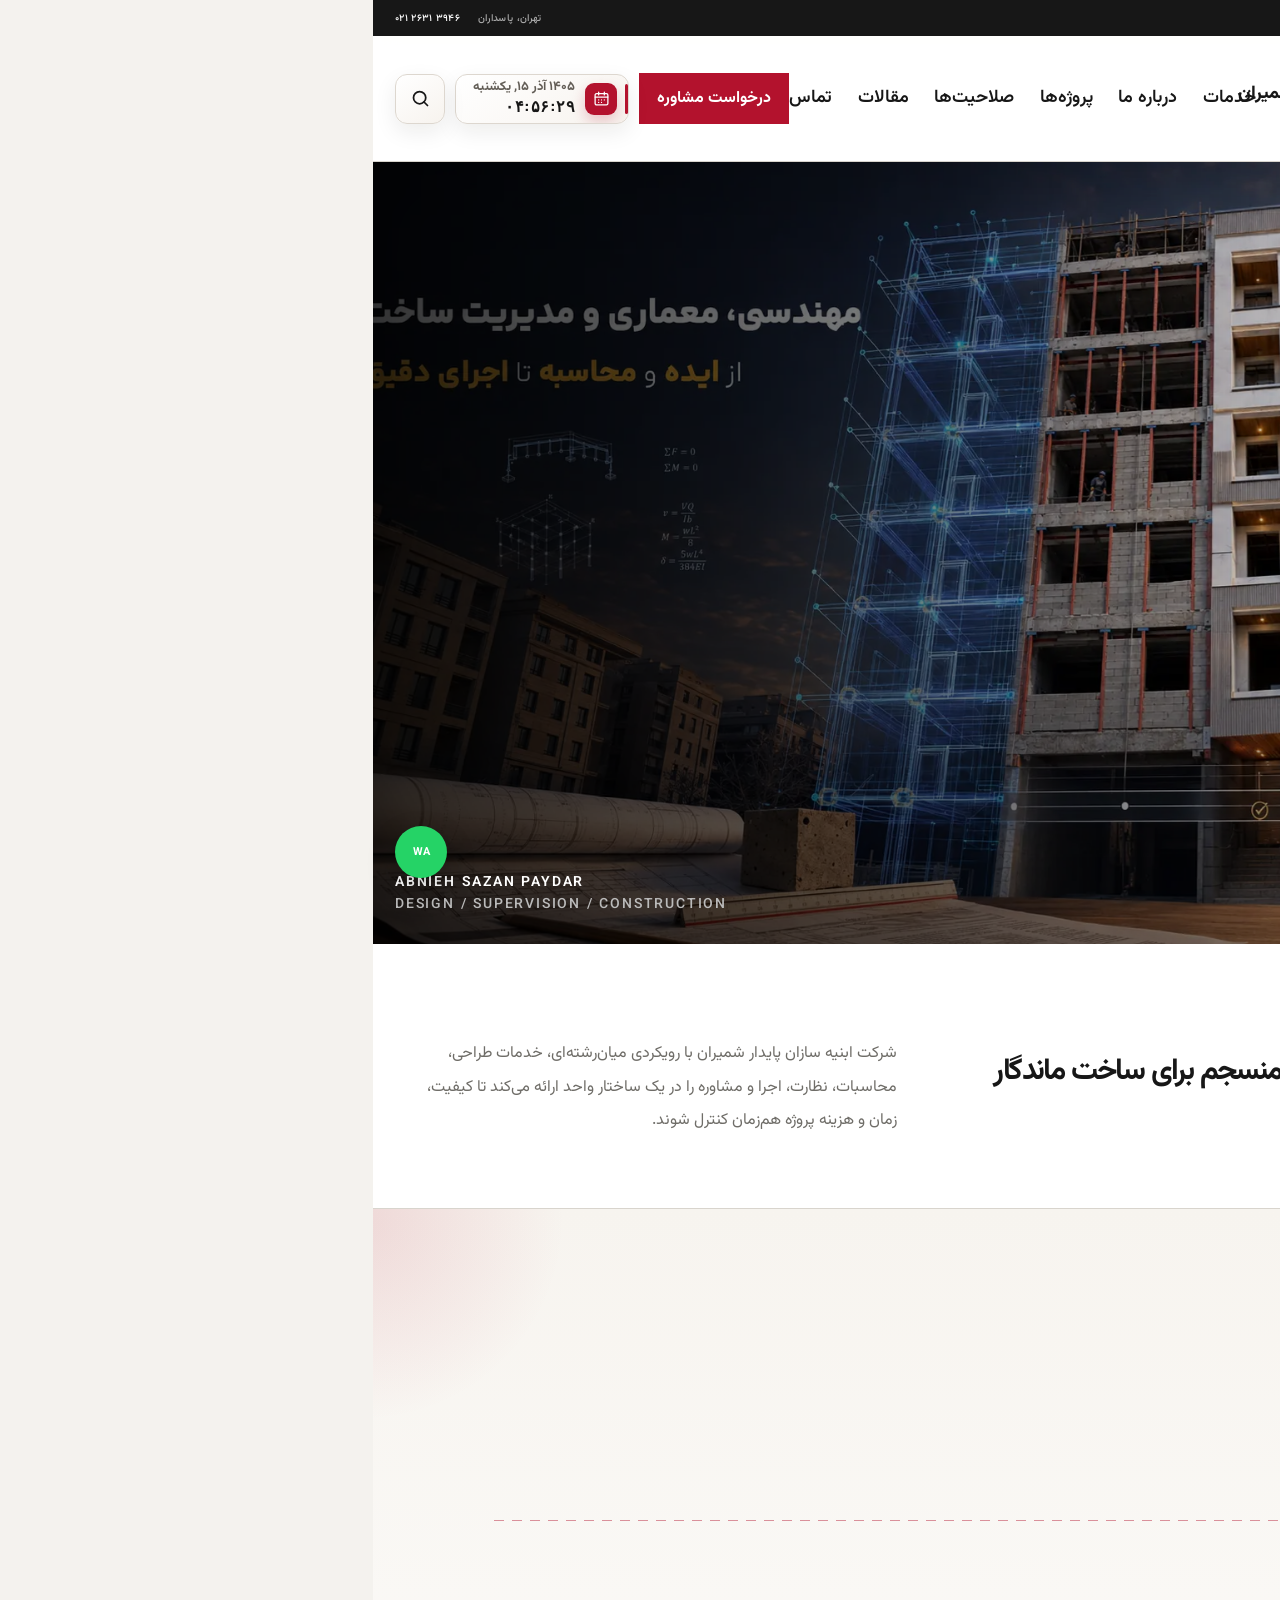
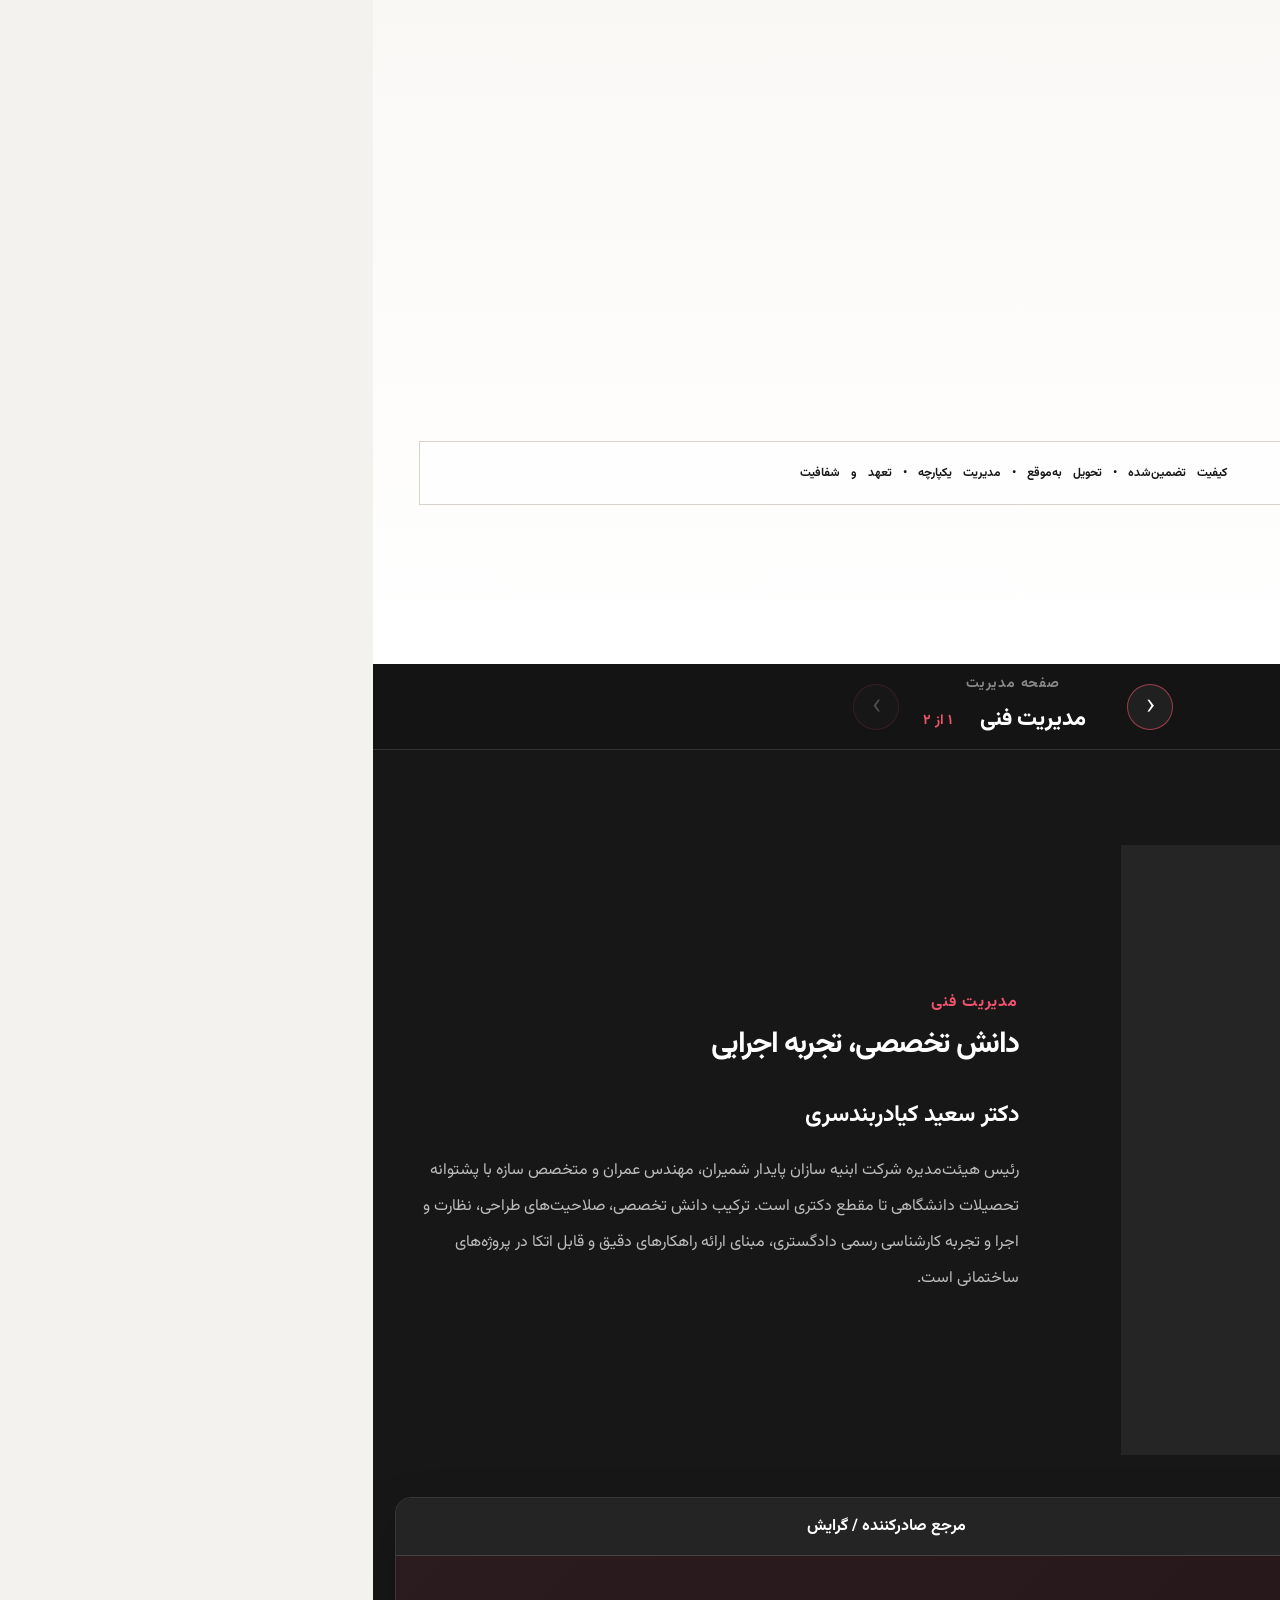
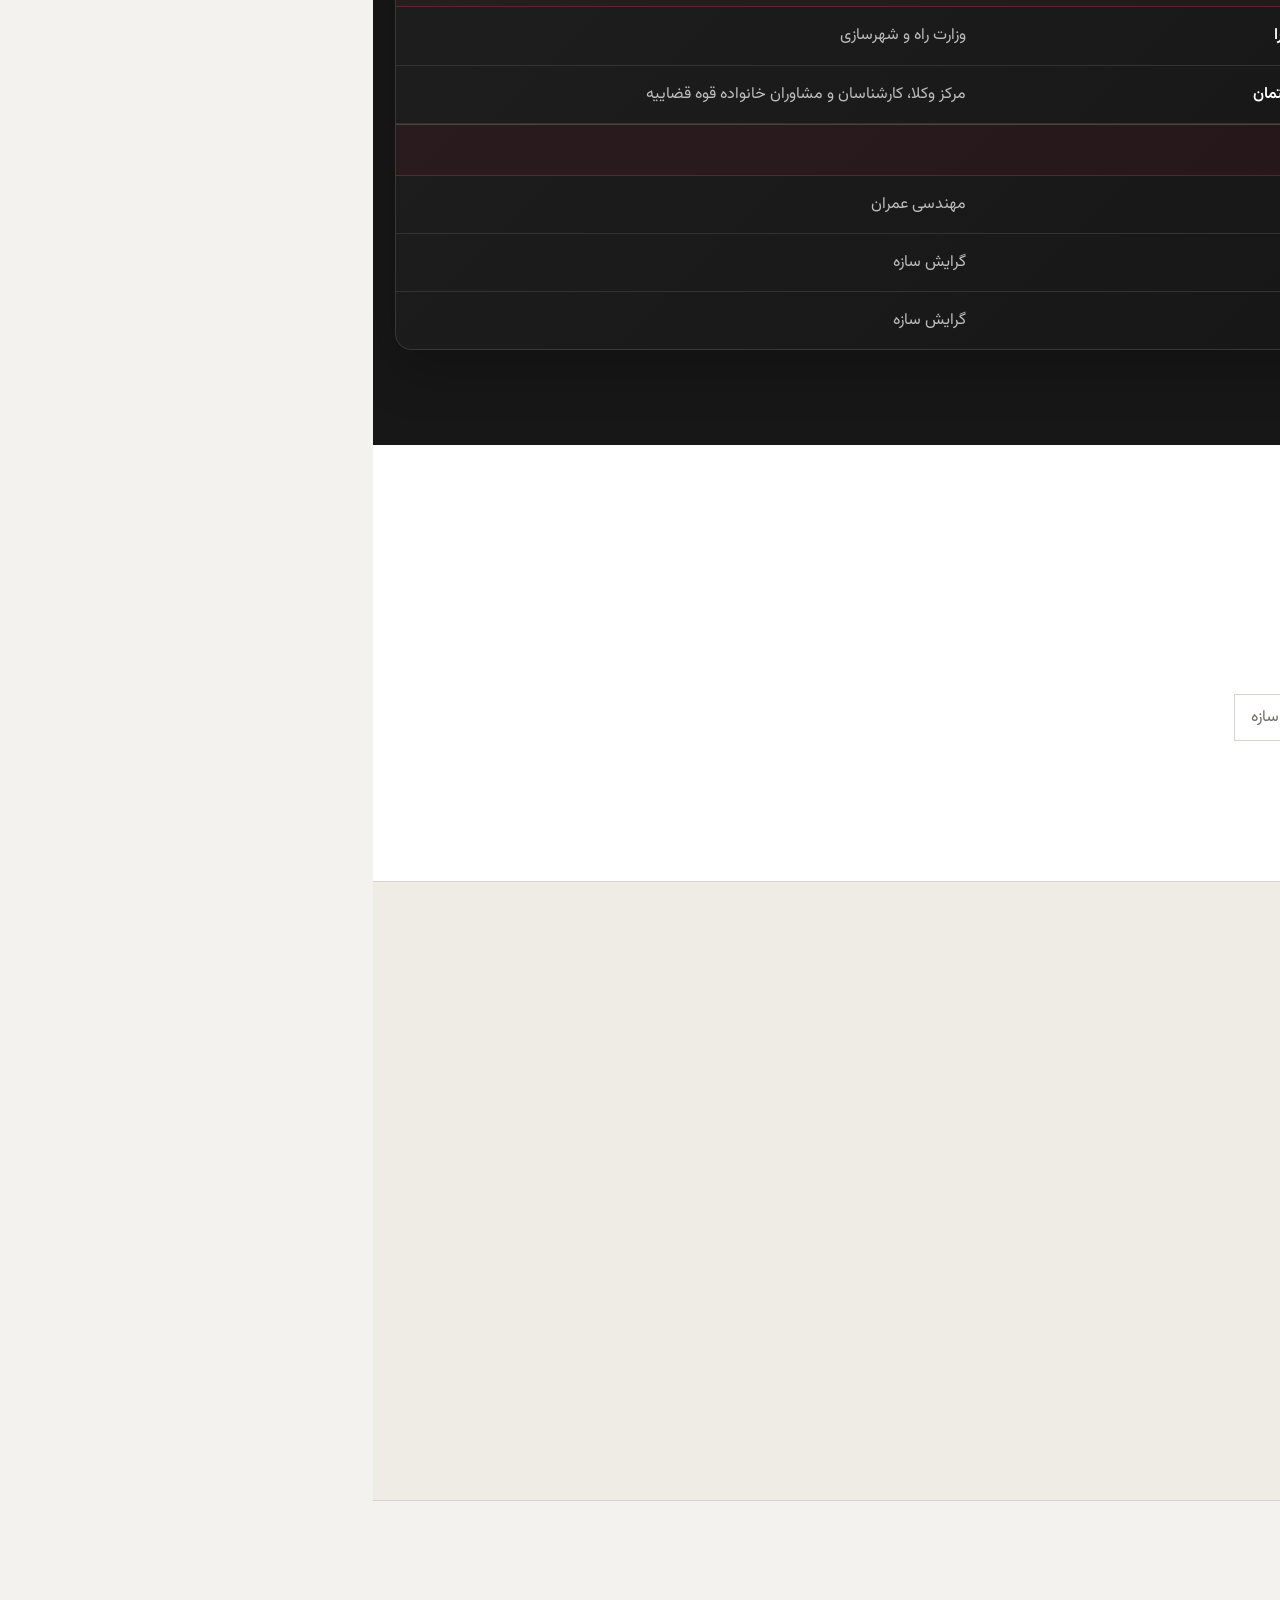
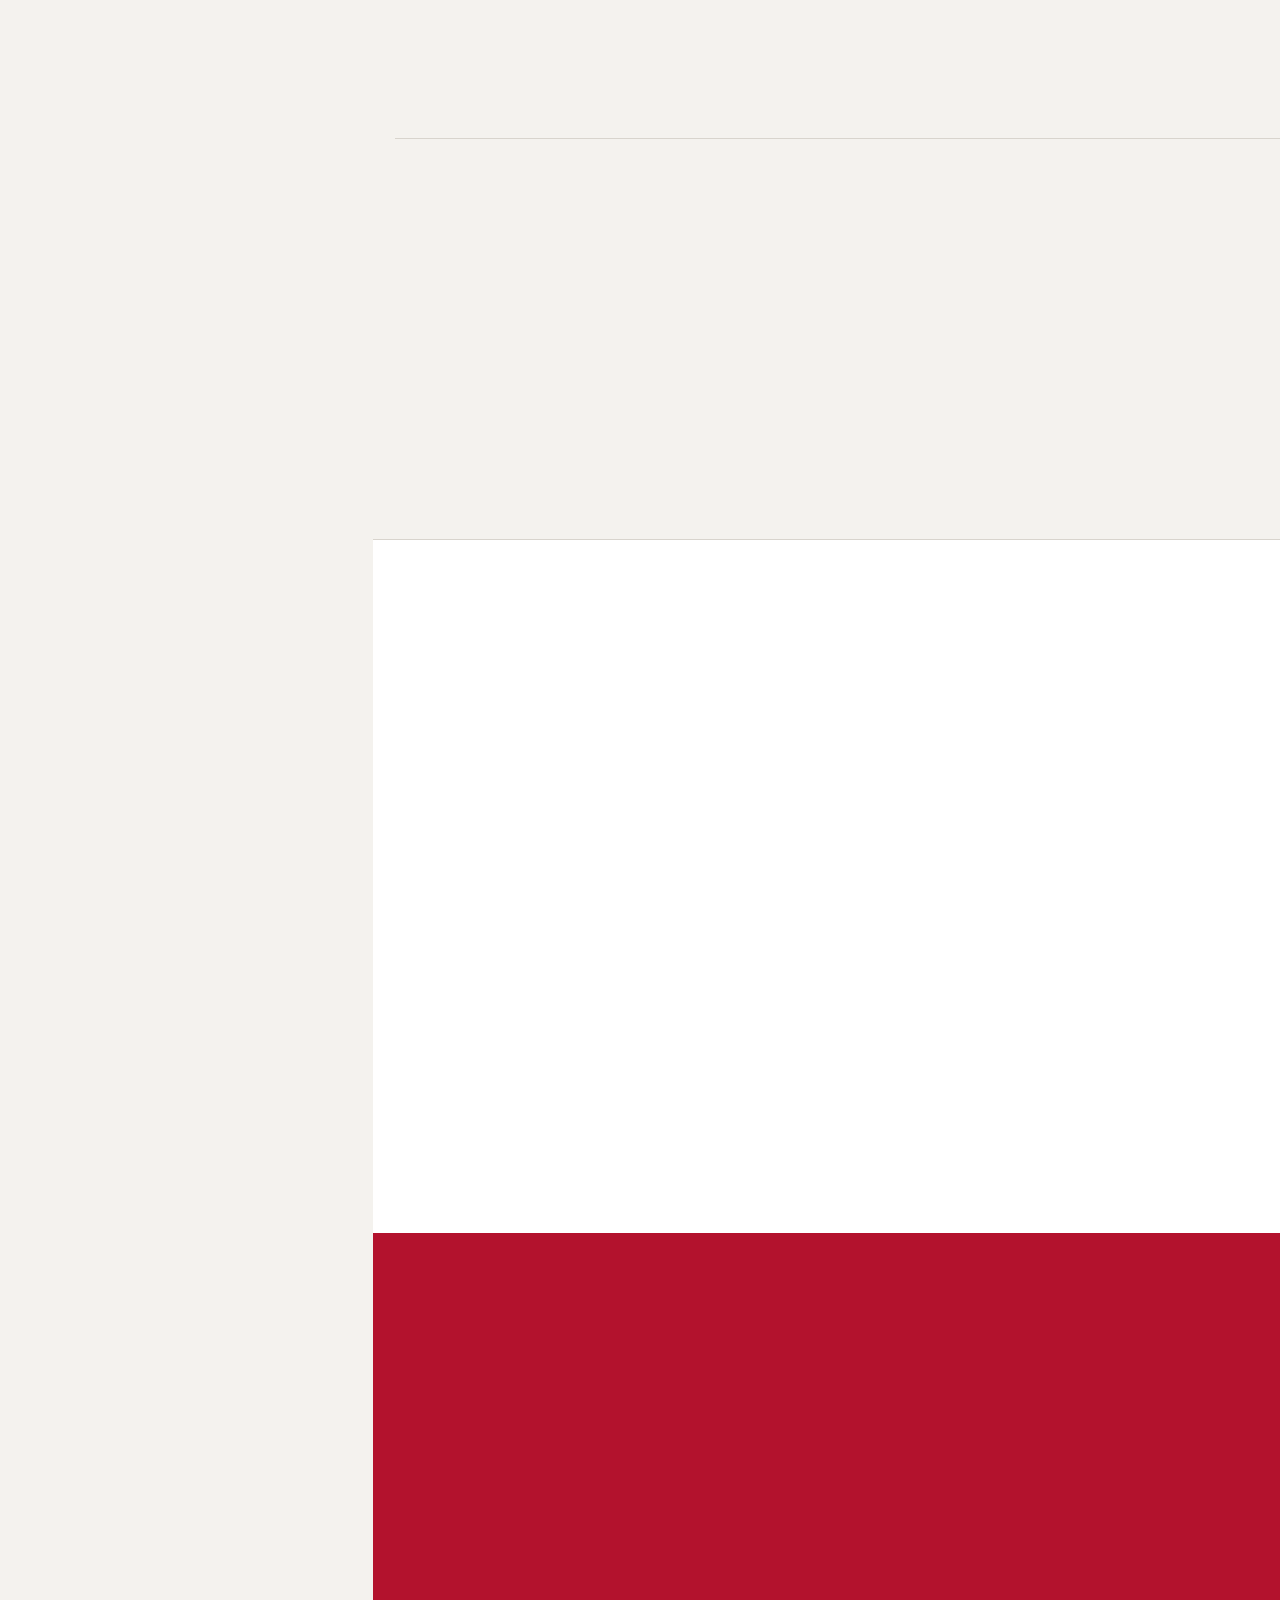
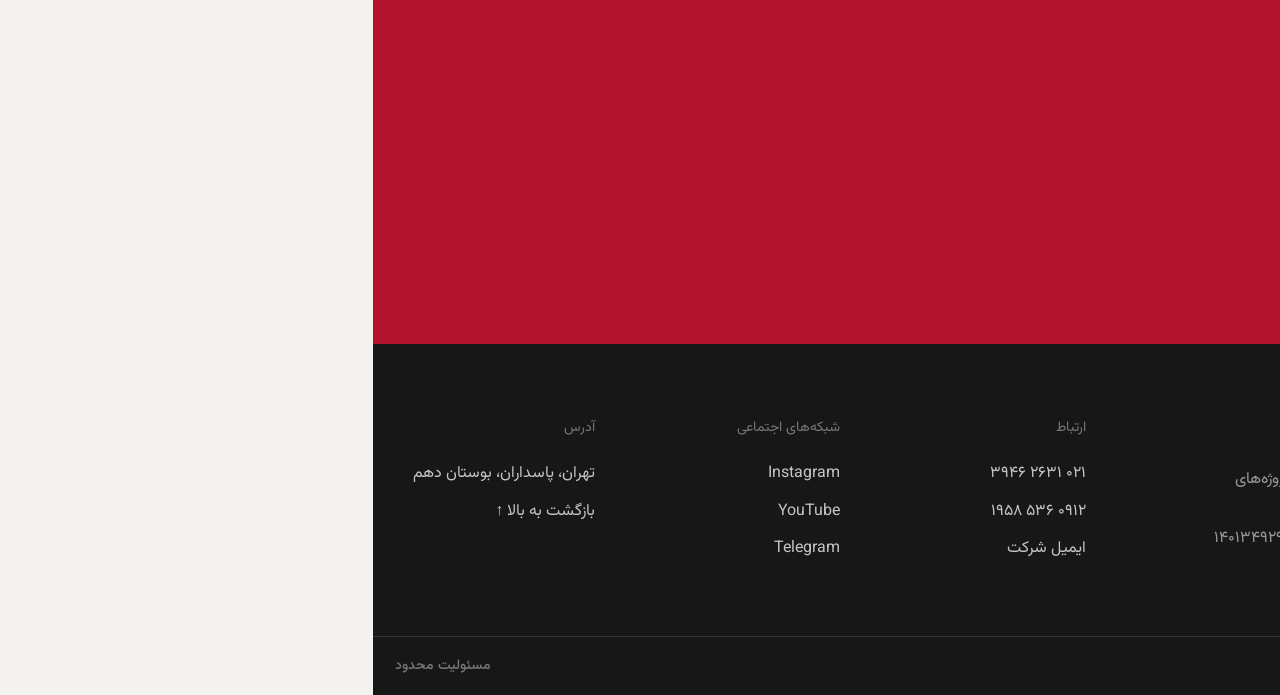
==== commit 4cef3b3b: "اصلاح چیدمان و متن گالری مدارک" ====
--- a/index.html
+++ b/index.html
@@ -22,16 +22,16 @@
     .documents-head{text-align:center;max-width:760px;margin:0 auto 36px}
     .documents-head h2{font-size:clamp(30px,4vw,50px);line-height:1.35;margin:8px 0 10px}
     .documents-head p{margin:0;color:var(--muted);font-size:13px}
-    .documents-grid{display:flex;flex-wrap:wrap;justify-content:center;gap:24px}
-    .document-card{width:min(100%,360px);background:var(--paper);border:1px solid var(--line);padding:16px;transition:.3s;box-shadow:0 18px 45px rgba(28,24,19,.08)}
+    .documents-grid{display:grid;grid-template-columns:repeat(5,minmax(0,1fr));gap:14px;max-width:1440px;margin:0 auto;align-items:stretch}
+    .document-card{width:auto;min-width:0;background:var(--paper);border:1px solid var(--line);padding:10px;transition:.3s;box-shadow:0 18px 45px rgba(28,24,19,.08)}
     .document-card:hover{transform:translateY(-6px);box-shadow:0 28px 60px rgba(28,24,19,.13)}
     .document-image-wrap{aspect-ratio:4/3;display:grid;place-items:center;background:#fff;overflow:hidden;border:1px solid #e4e0d9}
     .document-image{width:100%;height:100%;object-fit:contain;display:block}
-    .document-copy{text-align:center;padding:20px 10px 8px}
-    .document-copy h3{margin:0 0 7px;font-size:21px}
-    .document-copy p{margin:0;color:var(--muted);font-size:12px}
-    .document-hint{display:inline-block;margin-top:10px;color:var(--red);font-size:10px;font-weight:700}
-    @media(max-width:700px){.documents-section{padding-top:65px;padding-bottom:65px}.document-card{padding:10px}.document-copy h3{font-size:18px}}
+    .document-copy{min-width:0;text-align:center;padding:14px 3px 6px}
+    .document-copy h3{margin:0 0 7px;max-width:100%;font-size:clamp(12px,1.2vw,17px);line-height:1.65;white-space:normal;overflow-wrap:anywhere;word-break:normal}
+    .document-copy p{margin:0;max-width:100%;color:var(--muted);font-size:clamp(9px,.9vw,12px);line-height:1.7;white-space:normal;overflow-wrap:anywhere}
+    .document-hint{display:inline-block;max-width:100%;margin-top:10px;color:var(--red);font-size:9px;line-height:1.6;font-weight:700;white-space:normal;overflow-wrap:anywhere}
+    @media(max-width:700px){.documents-section{padding-top:65px;padding-bottom:65px}.documents-grid{display:flex;flex-wrap:nowrap;justify-content:flex-start;gap:14px;overflow-x:auto;padding-bottom:12px;scroll-snap-type:x proximity}.document-card{flex:0 0 260px;width:260px;padding:10px;scroll-snap-align:start}.document-copy h3{font-size:15px}.document-copy p{font-size:11px}}
 
     .management-carousel{position:relative;background:#171717;overflow:hidden}
     .management-switcher{height:86px;display:flex;direction:ltr;align-items:center;justify-content:center;gap:24px;padding:0 24px;background:#141414;border-bottom:1px solid #333;position:relative;z-index:6}
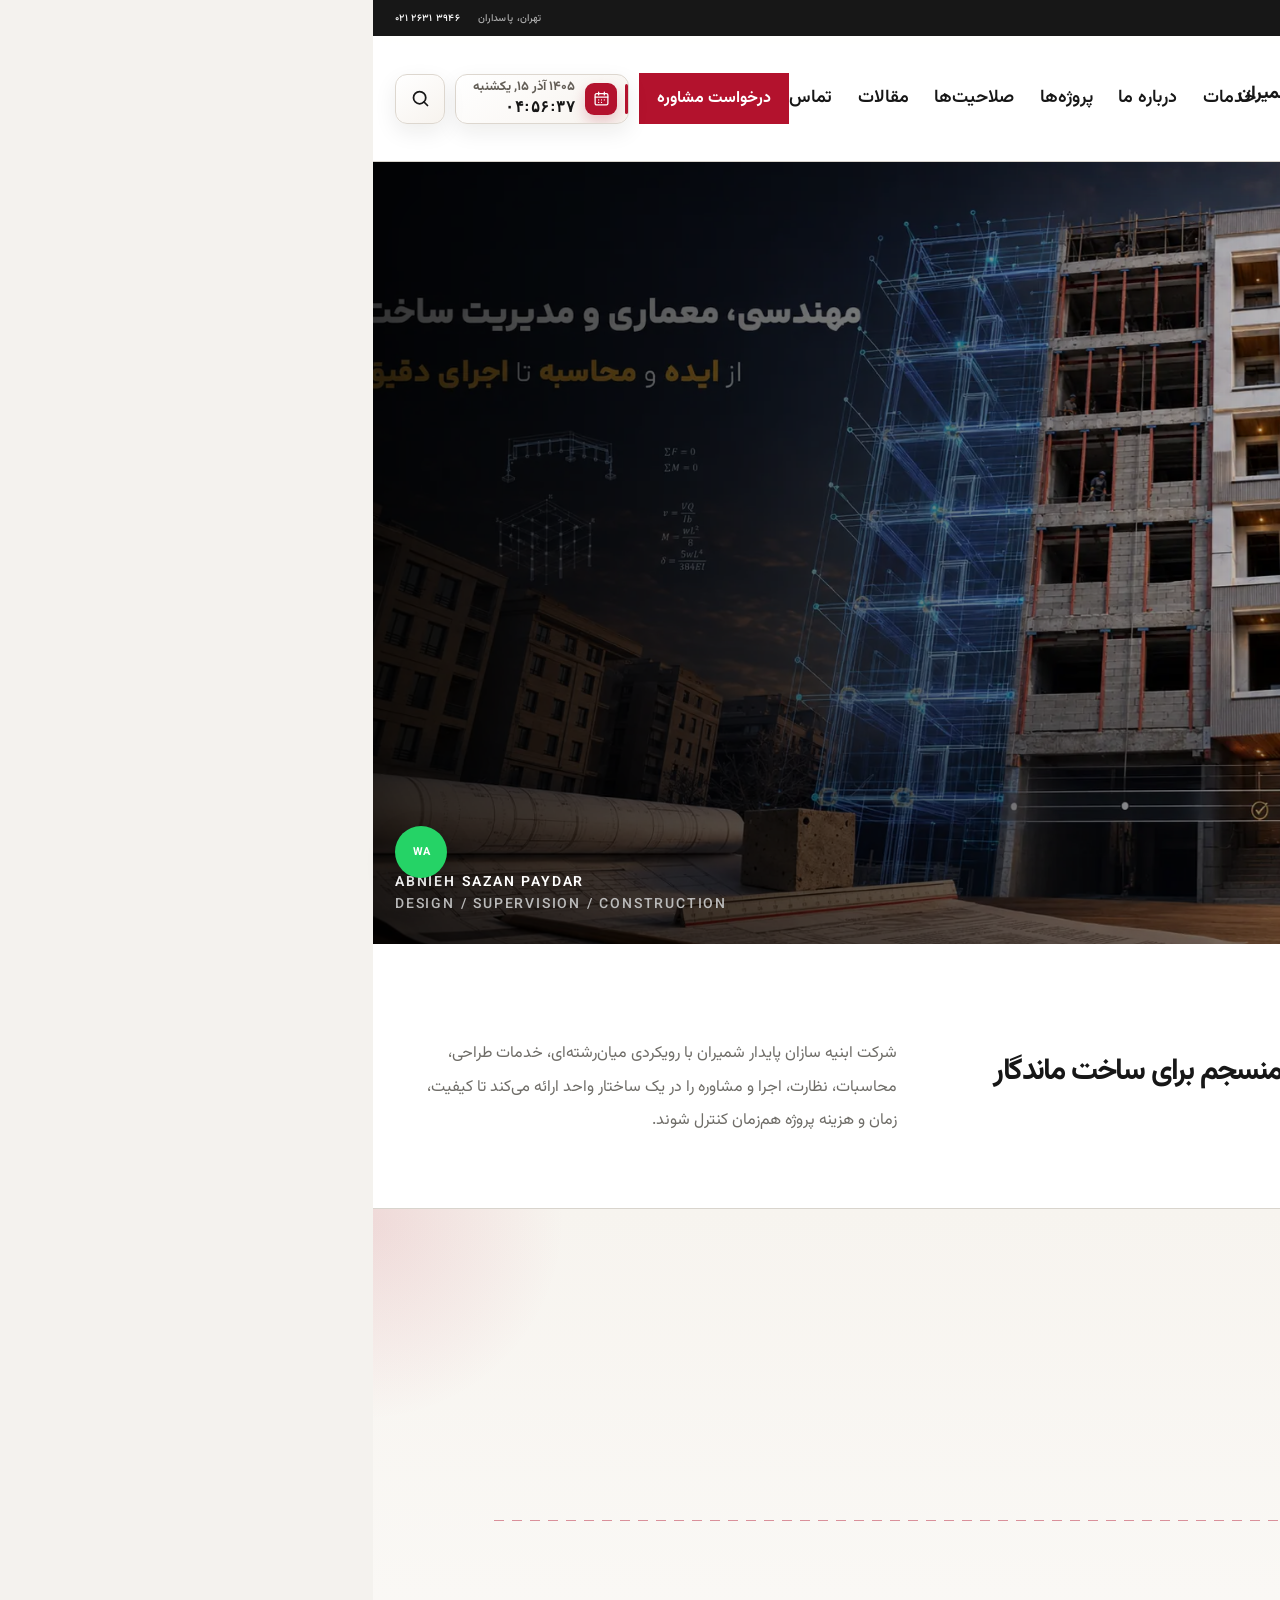
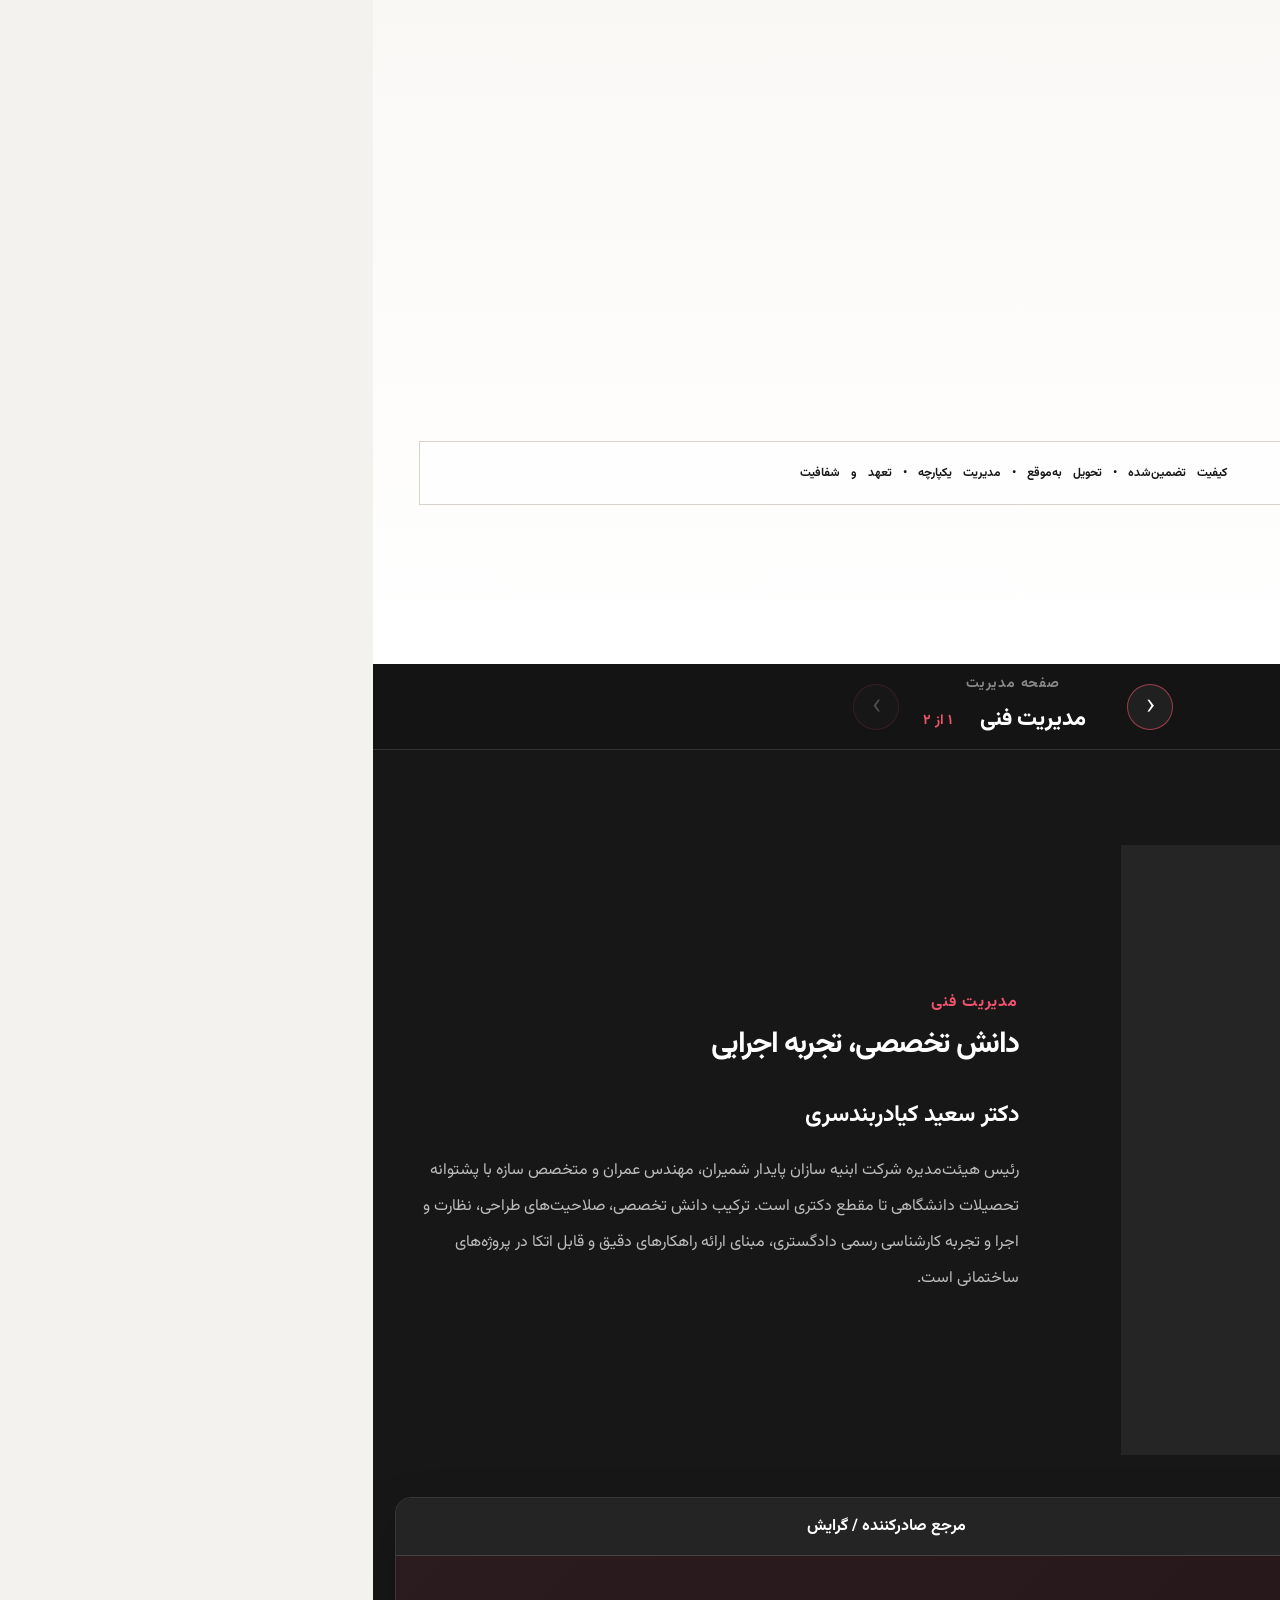
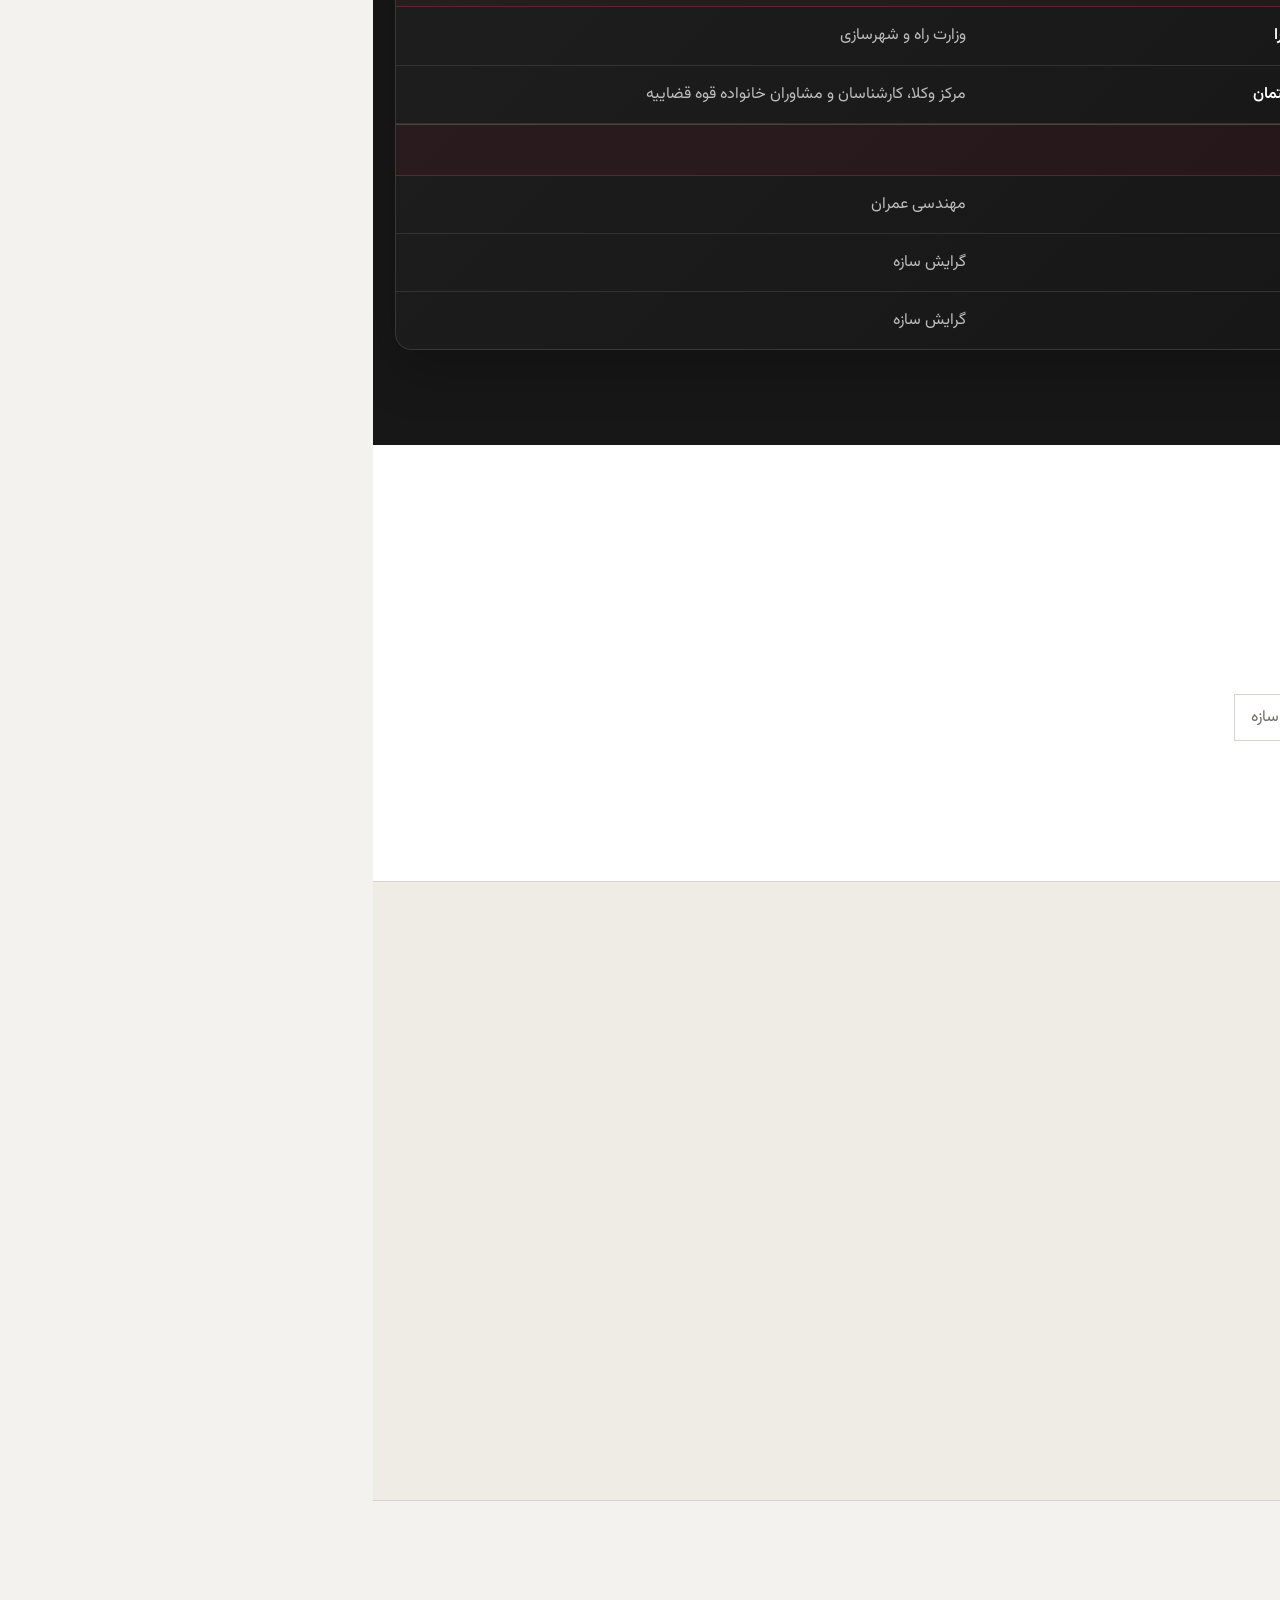
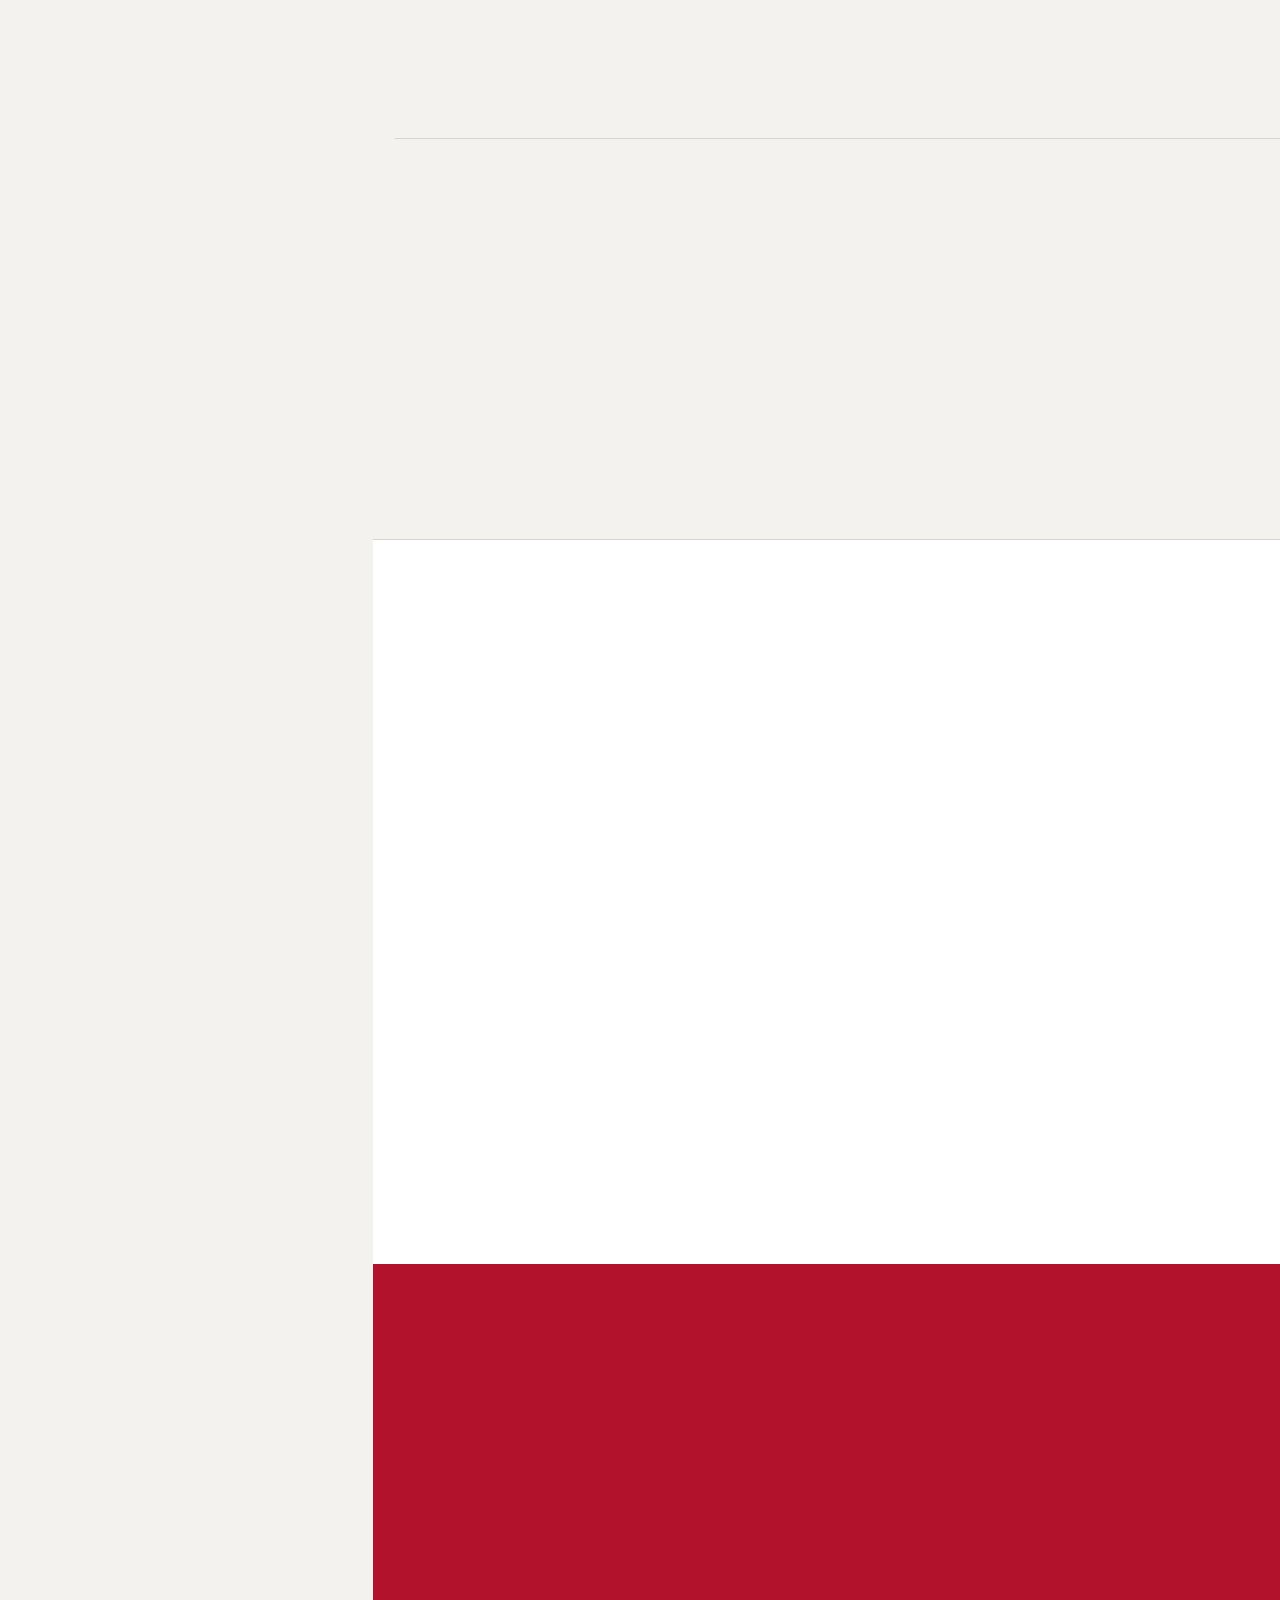
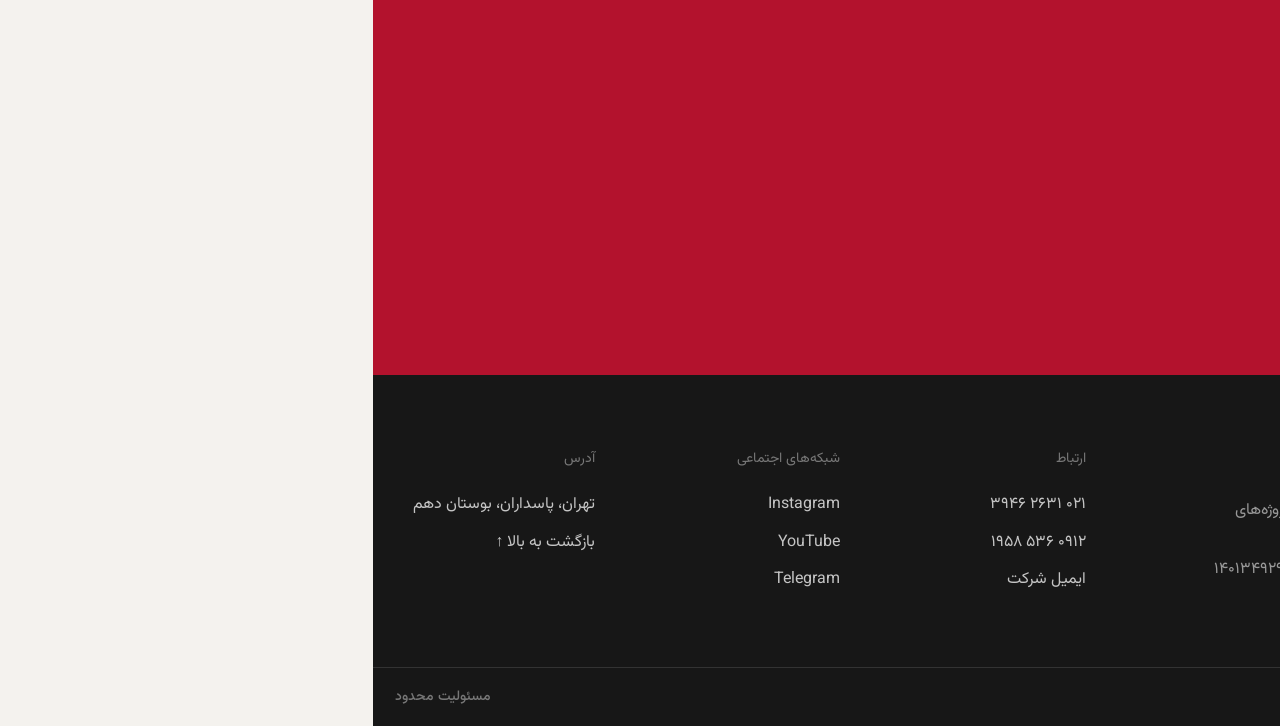
==== commit 2634b722: "اصلاح اندازه تیترهای گالری مدارک" ====
--- a/index.html
+++ b/index.html
@@ -28,7 +28,7 @@
     .document-image-wrap{aspect-ratio:4/3;display:grid;place-items:center;background:#fff;overflow:hidden;border:1px solid #e4e0d9}
     .document-image{width:100%;height:100%;object-fit:contain;display:block}
     .document-copy{min-width:0;text-align:center;padding:14px 3px 6px}
-    .document-copy h3{margin:0 0 7px;max-width:100%;font-size:clamp(12px,1.2vw,17px);line-height:1.65;white-space:normal;overflow-wrap:anywhere;word-break:normal}
+    .document-copy h3{margin:0 0 7px;max-width:100%;font-size:14px!important;line-height:1.65!important;white-space:normal!important;overflow-wrap:anywhere!important;word-break:break-word!important}
     .document-copy p{margin:0;max-width:100%;color:var(--muted);font-size:clamp(9px,.9vw,12px);line-height:1.7;white-space:normal;overflow-wrap:anywhere}
     .document-hint{display:inline-block;max-width:100%;margin-top:10px;color:var(--red);font-size:9px;line-height:1.6;font-weight:700;white-space:normal;overflow-wrap:anywhere}
     @media(max-width:700px){.documents-section{padding-top:65px;padding-bottom:65px}.documents-grid{display:flex;flex-wrap:nowrap;justify-content:flex-start;gap:14px;overflow-x:auto;padding-bottom:12px;scroll-snap-type:x proximity}.document-card{flex:0 0 260px;width:260px;padding:10px;scroll-snap-align:start}.document-copy h3{font-size:15px}.document-copy p{font-size:11px}}
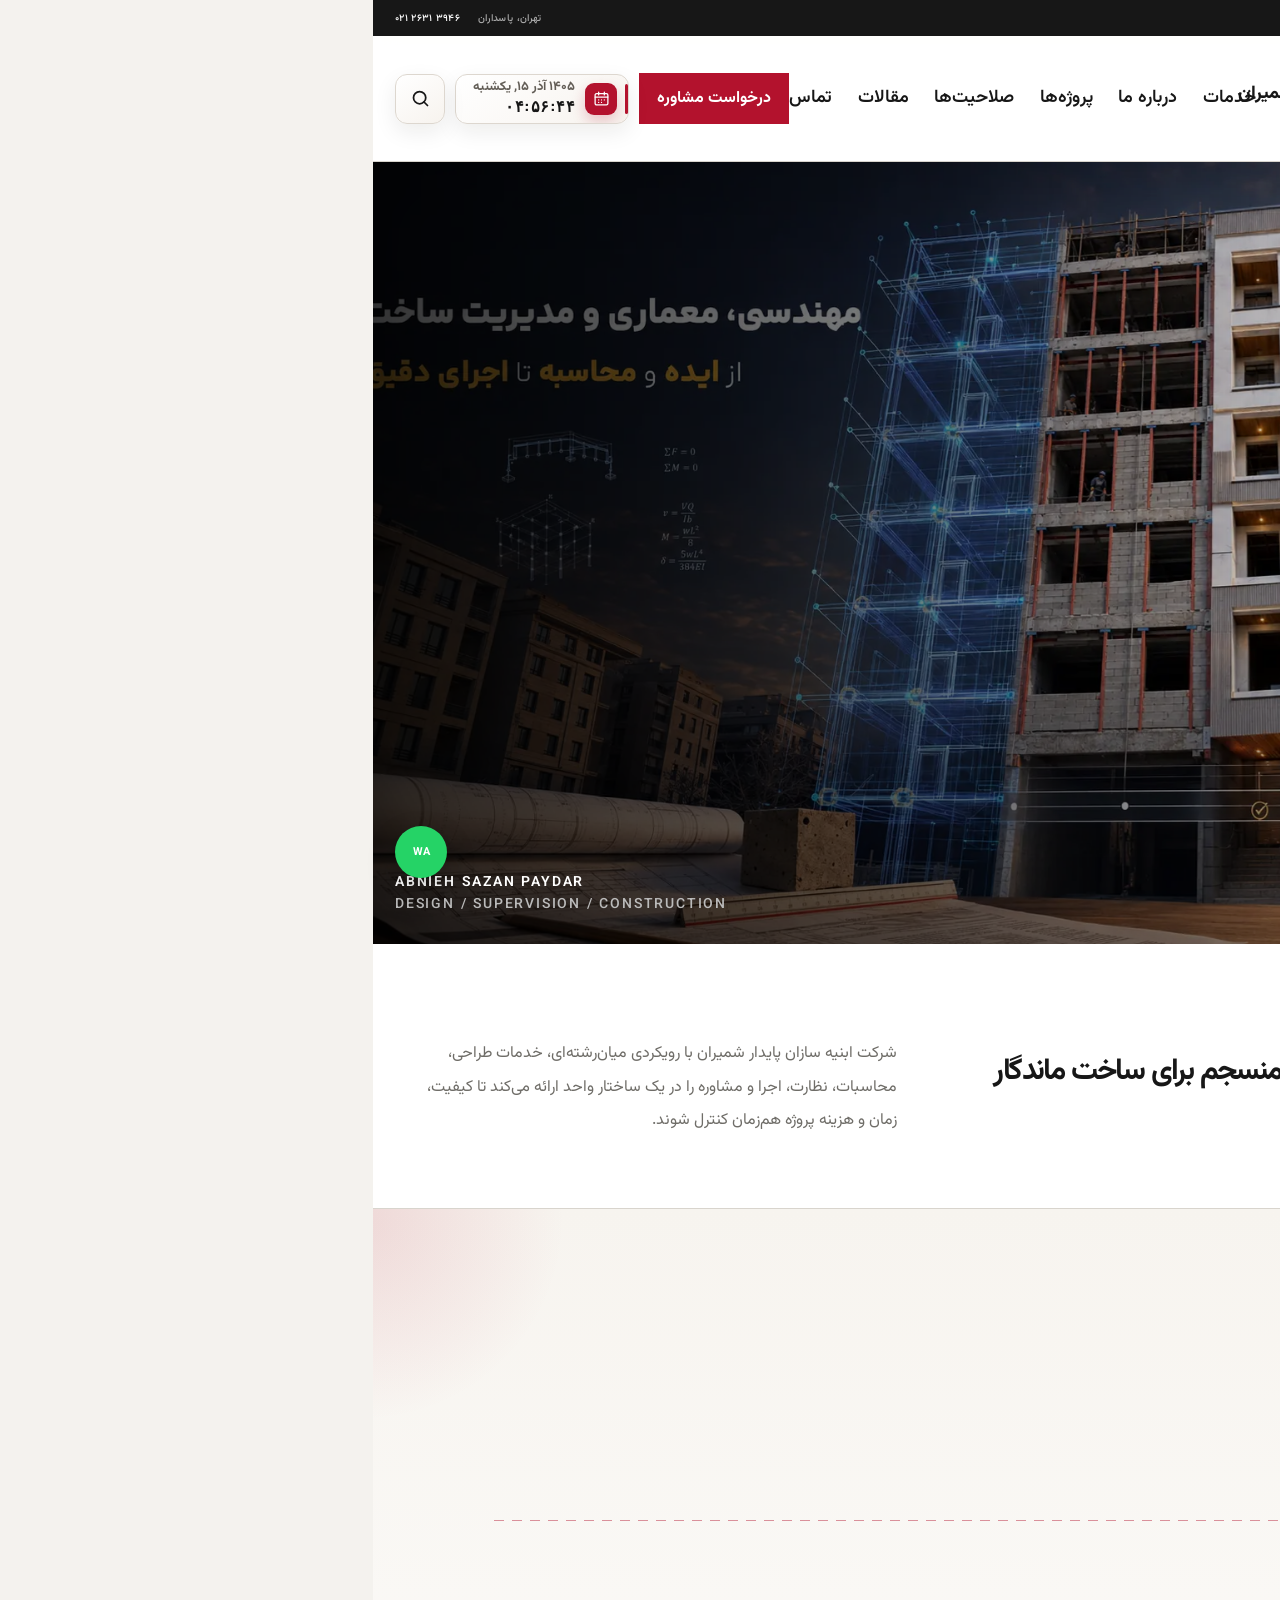
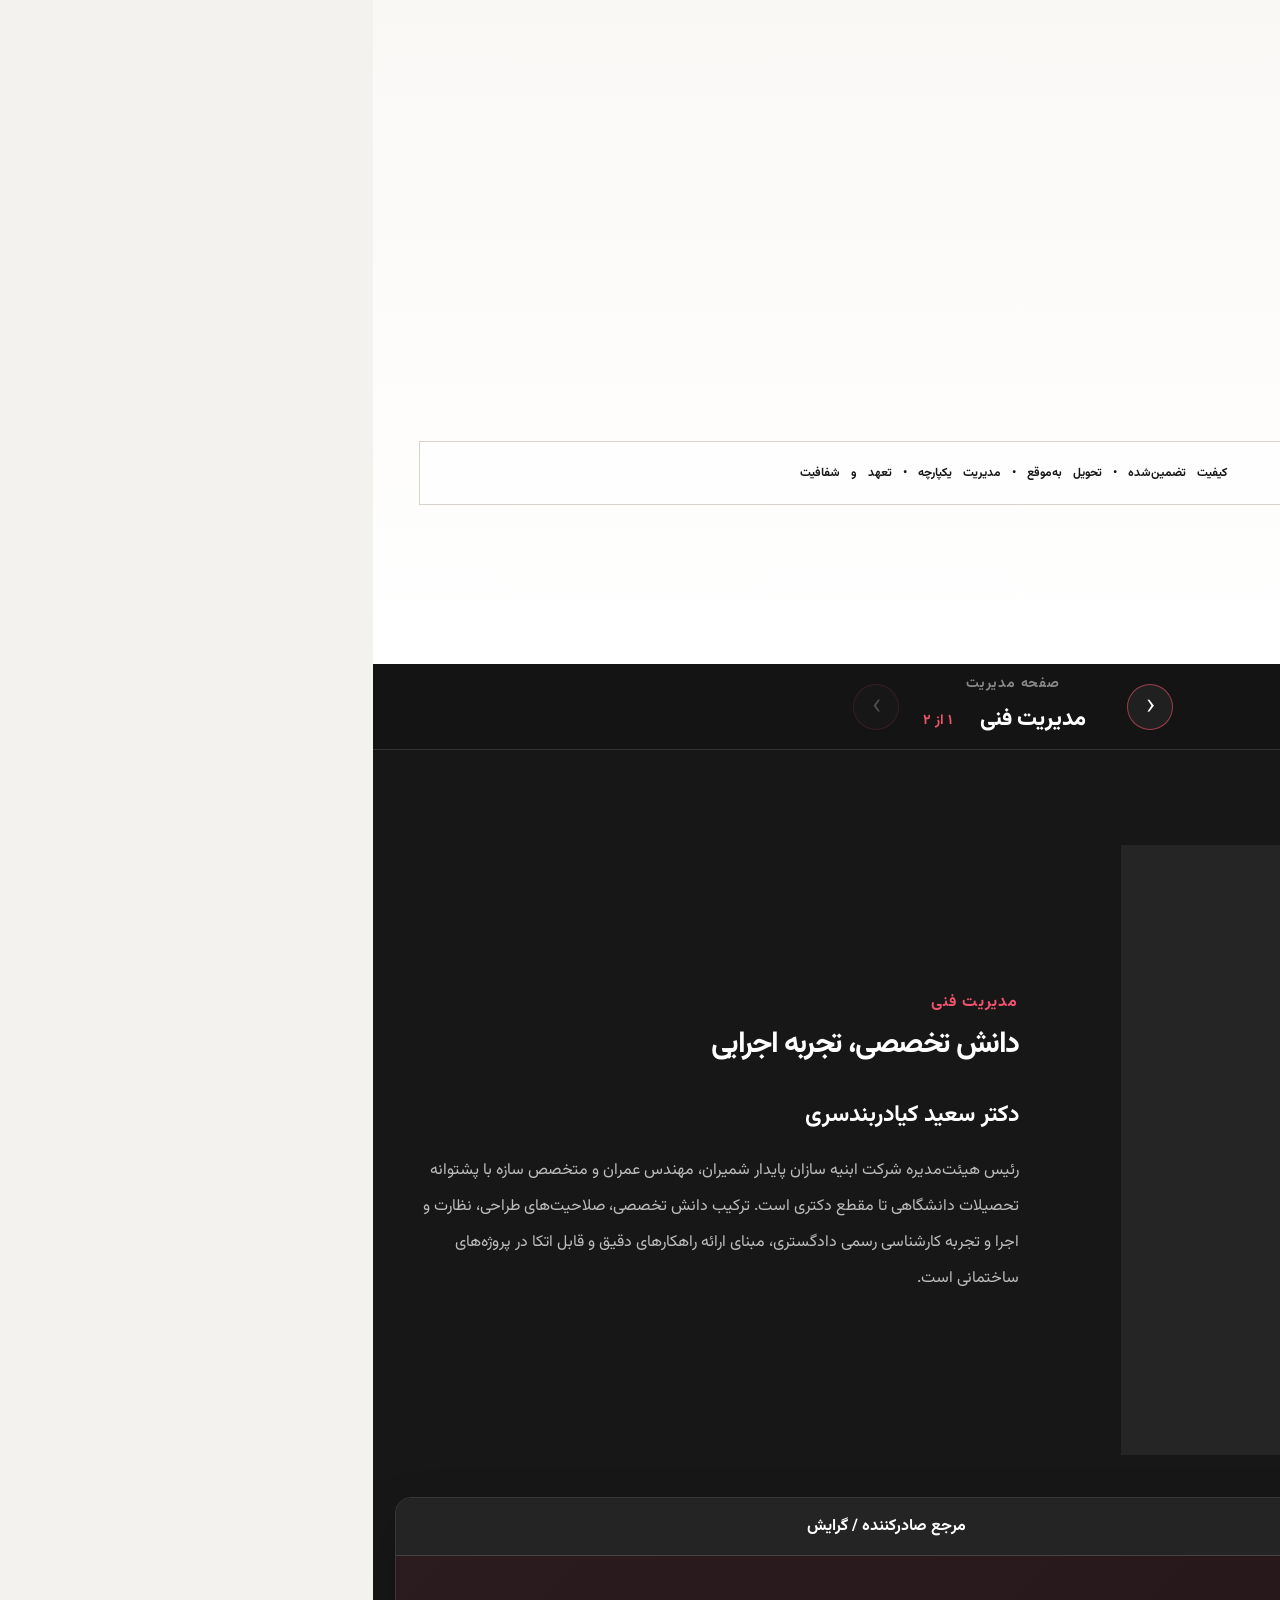
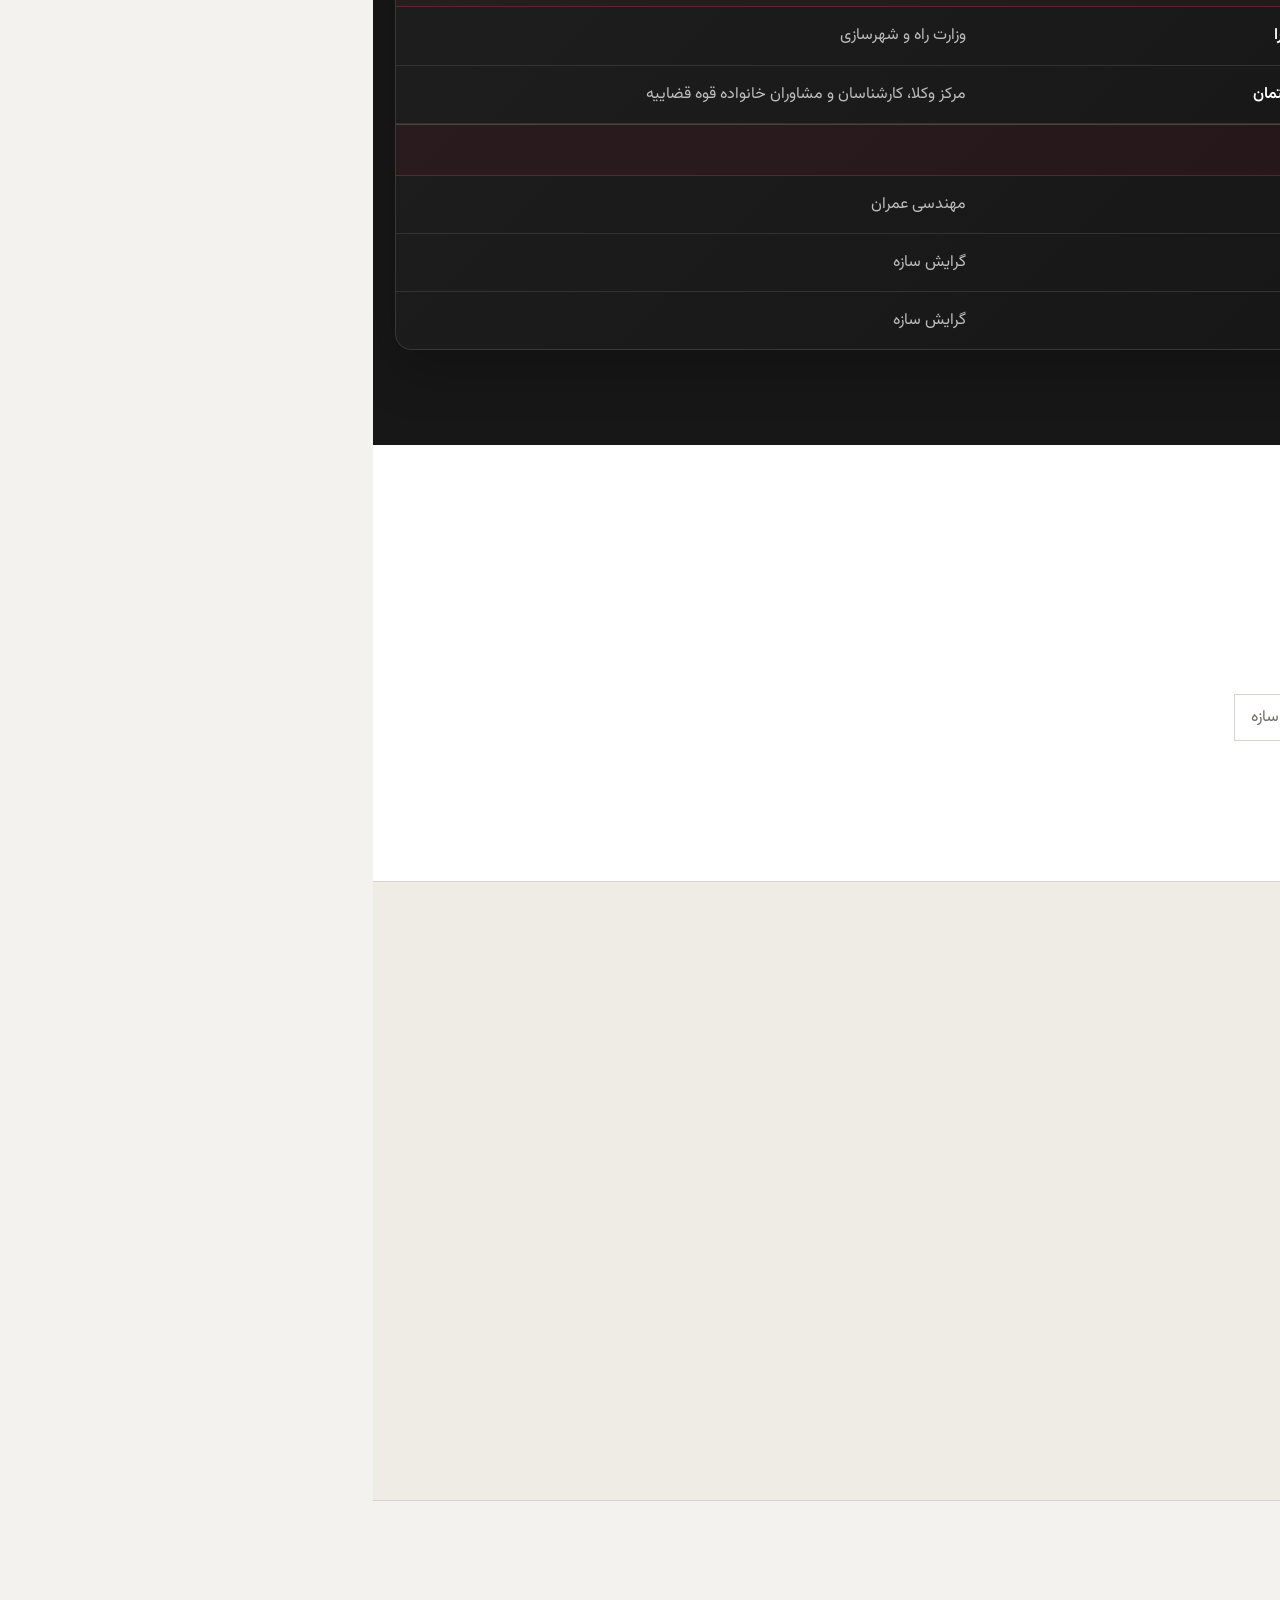
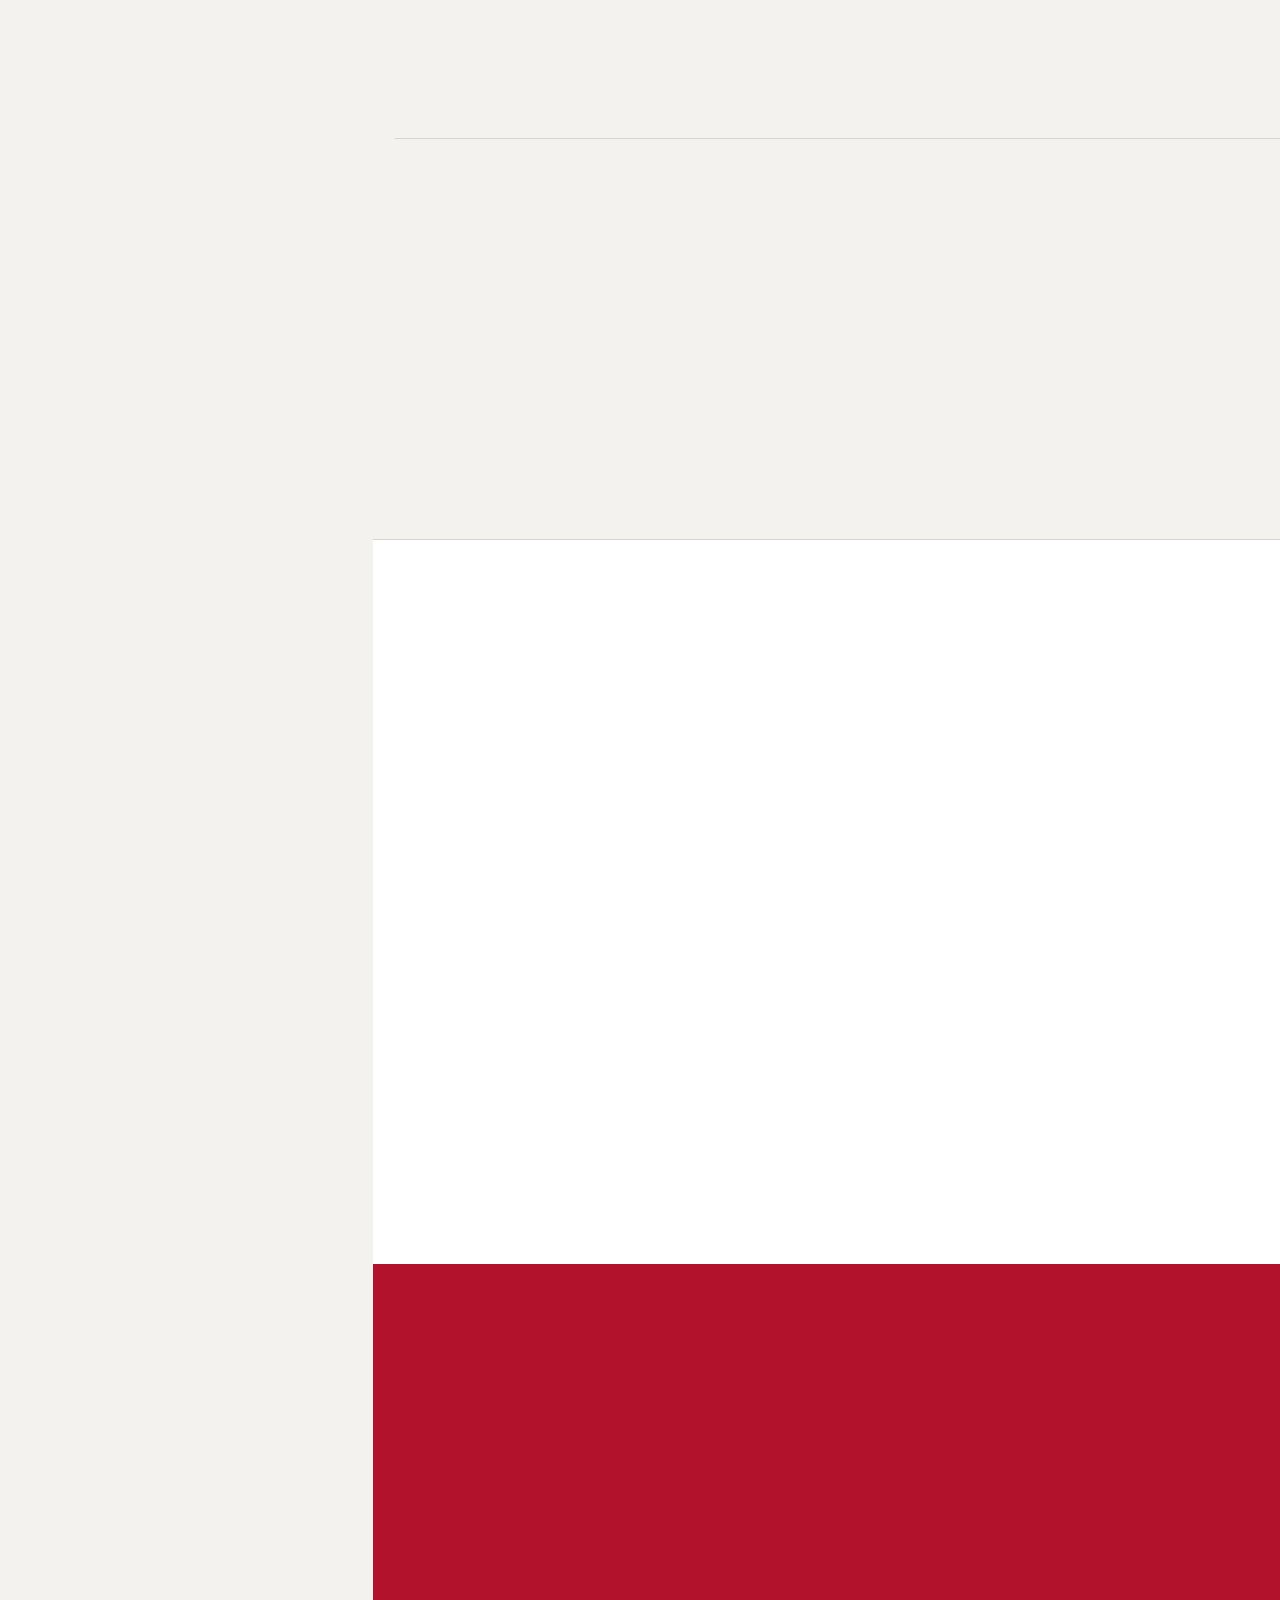
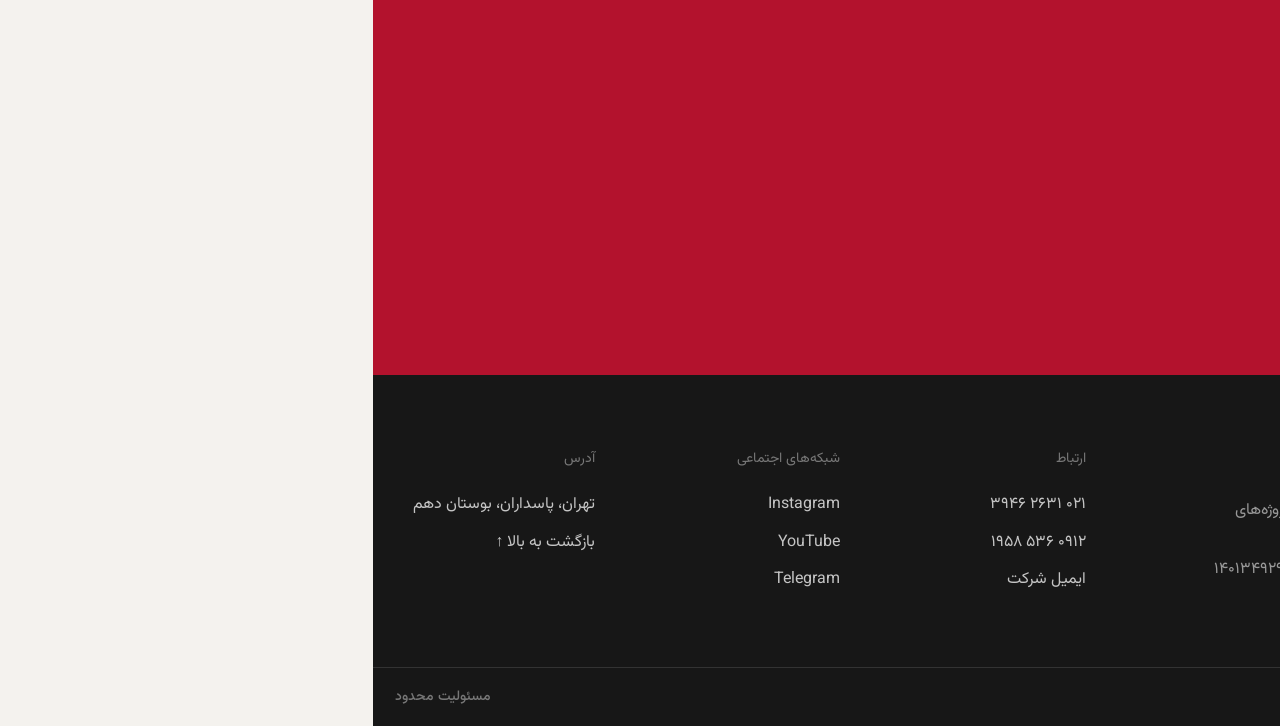
==== commit 6fac0747: "اصلاح نام دانشگاه مدرک دکتری" ====
--- a/index.html
+++ b/index.html
@@ -336,7 +336,7 @@
           </a>
           <div class="document-copy">
             <h3>دانشنامه دکتری تخصصی مهندسی عمران – سازه</h3>
-            <p>دانشگاه آزاد اسلامی — واحد تهران مرکزی</p>
+            <p>دانشگاه آزاد اسلامی — واحد تهران جنوب</p>
             <span class="document-hint">برای مشاهده بزرگ‌تر روی تصویر کلیک کنید</span>
           </div>
         </article>
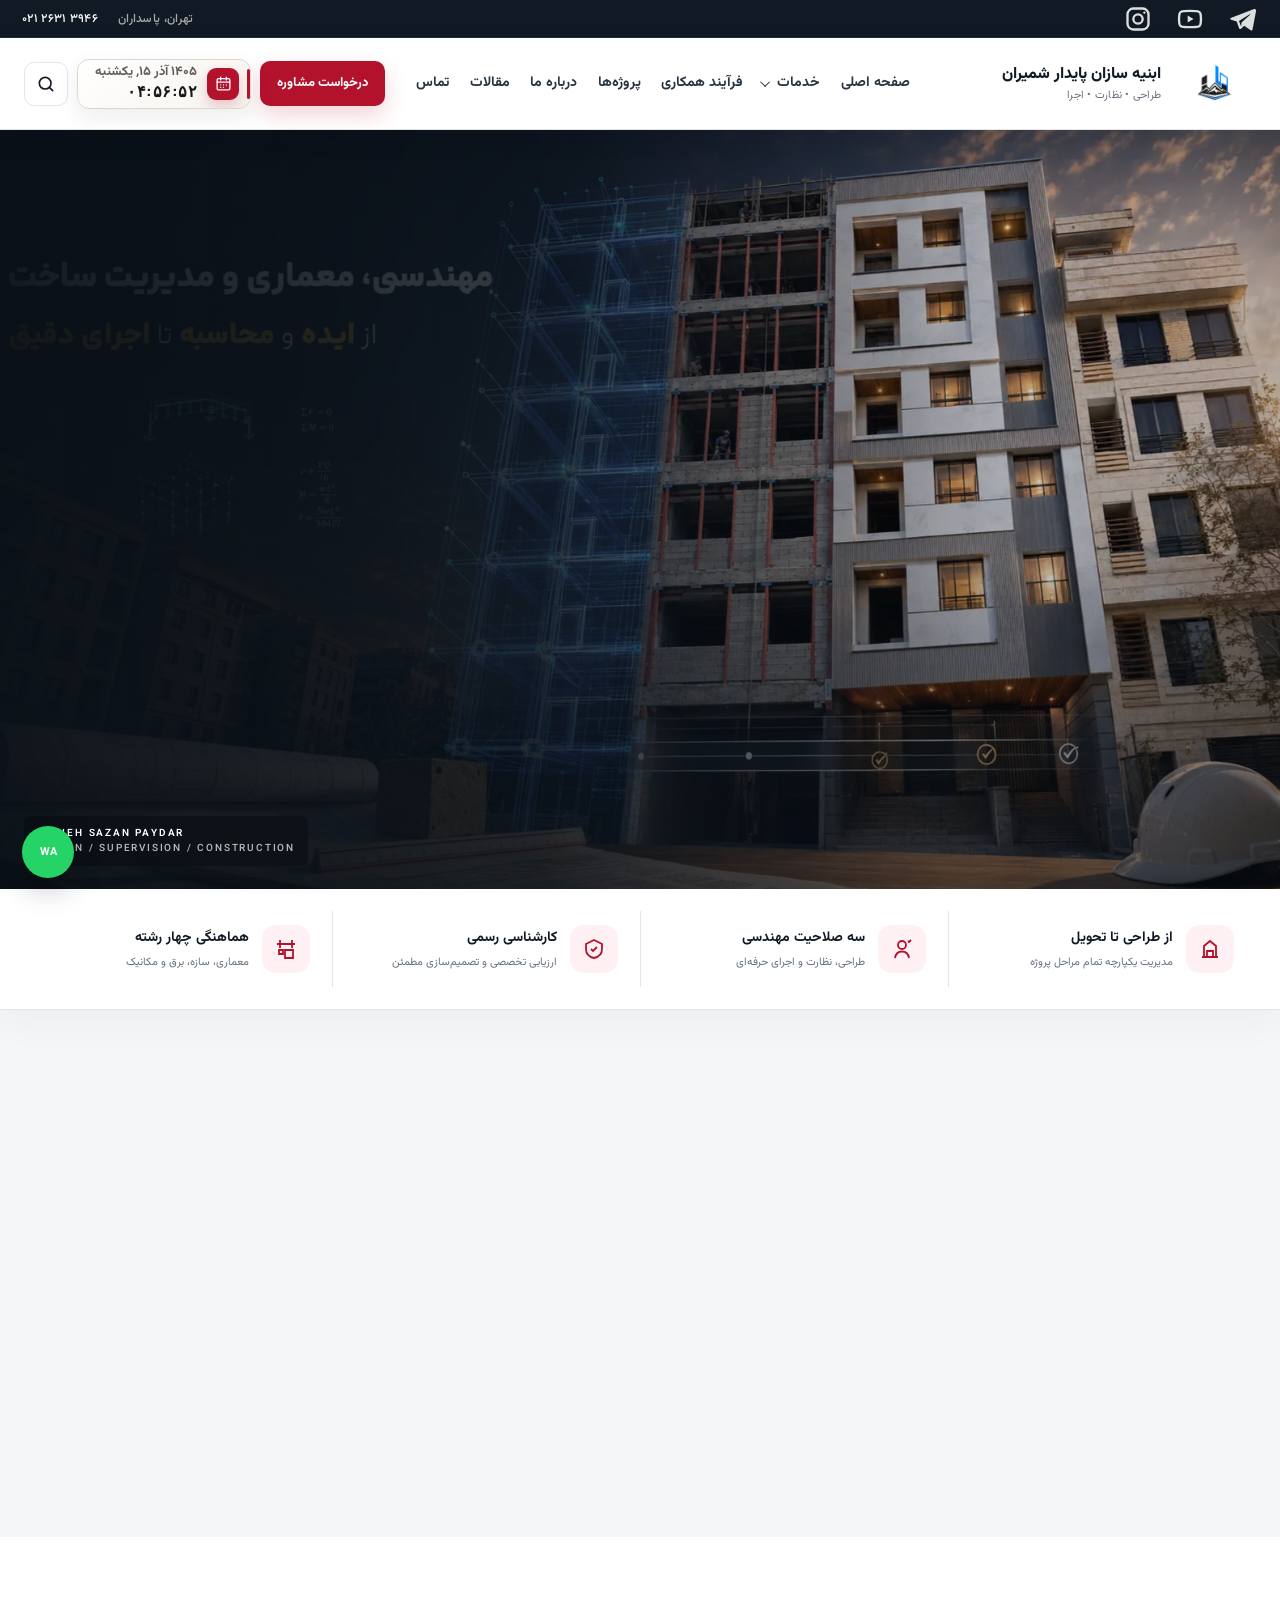
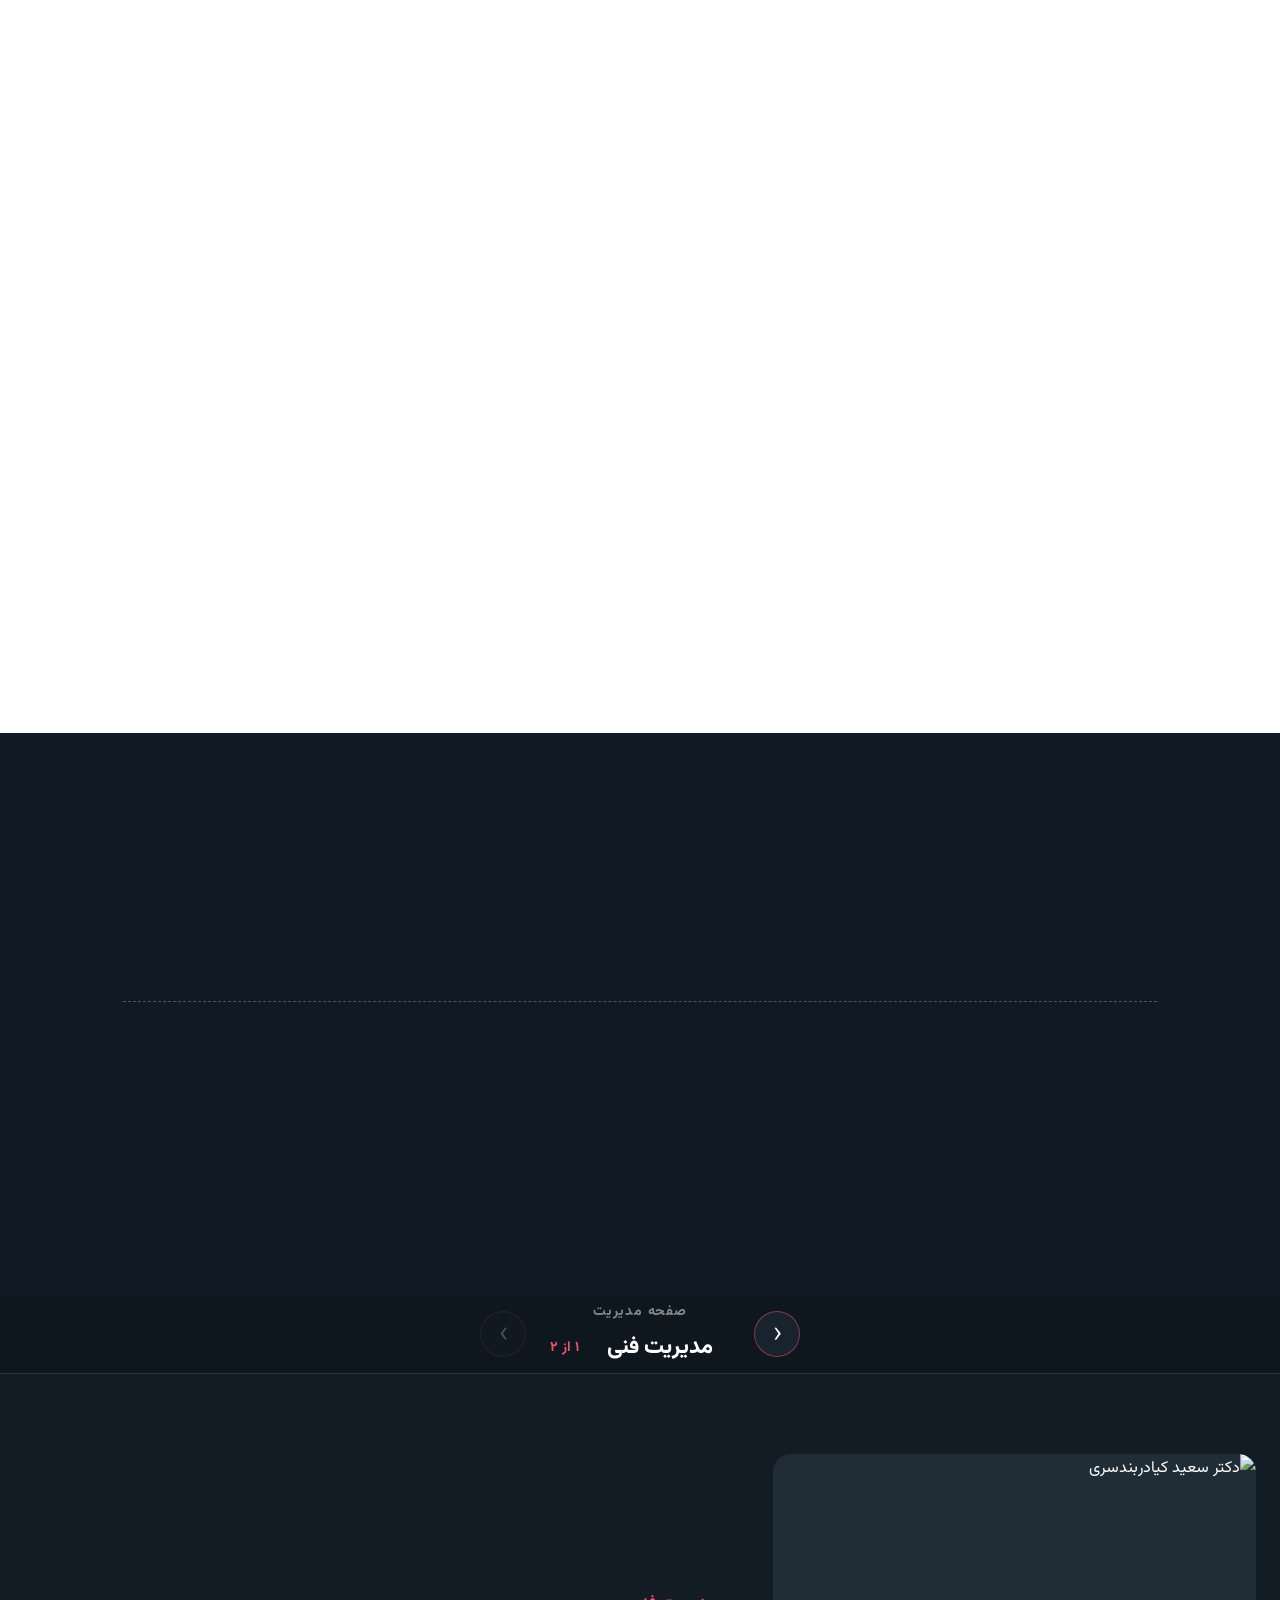
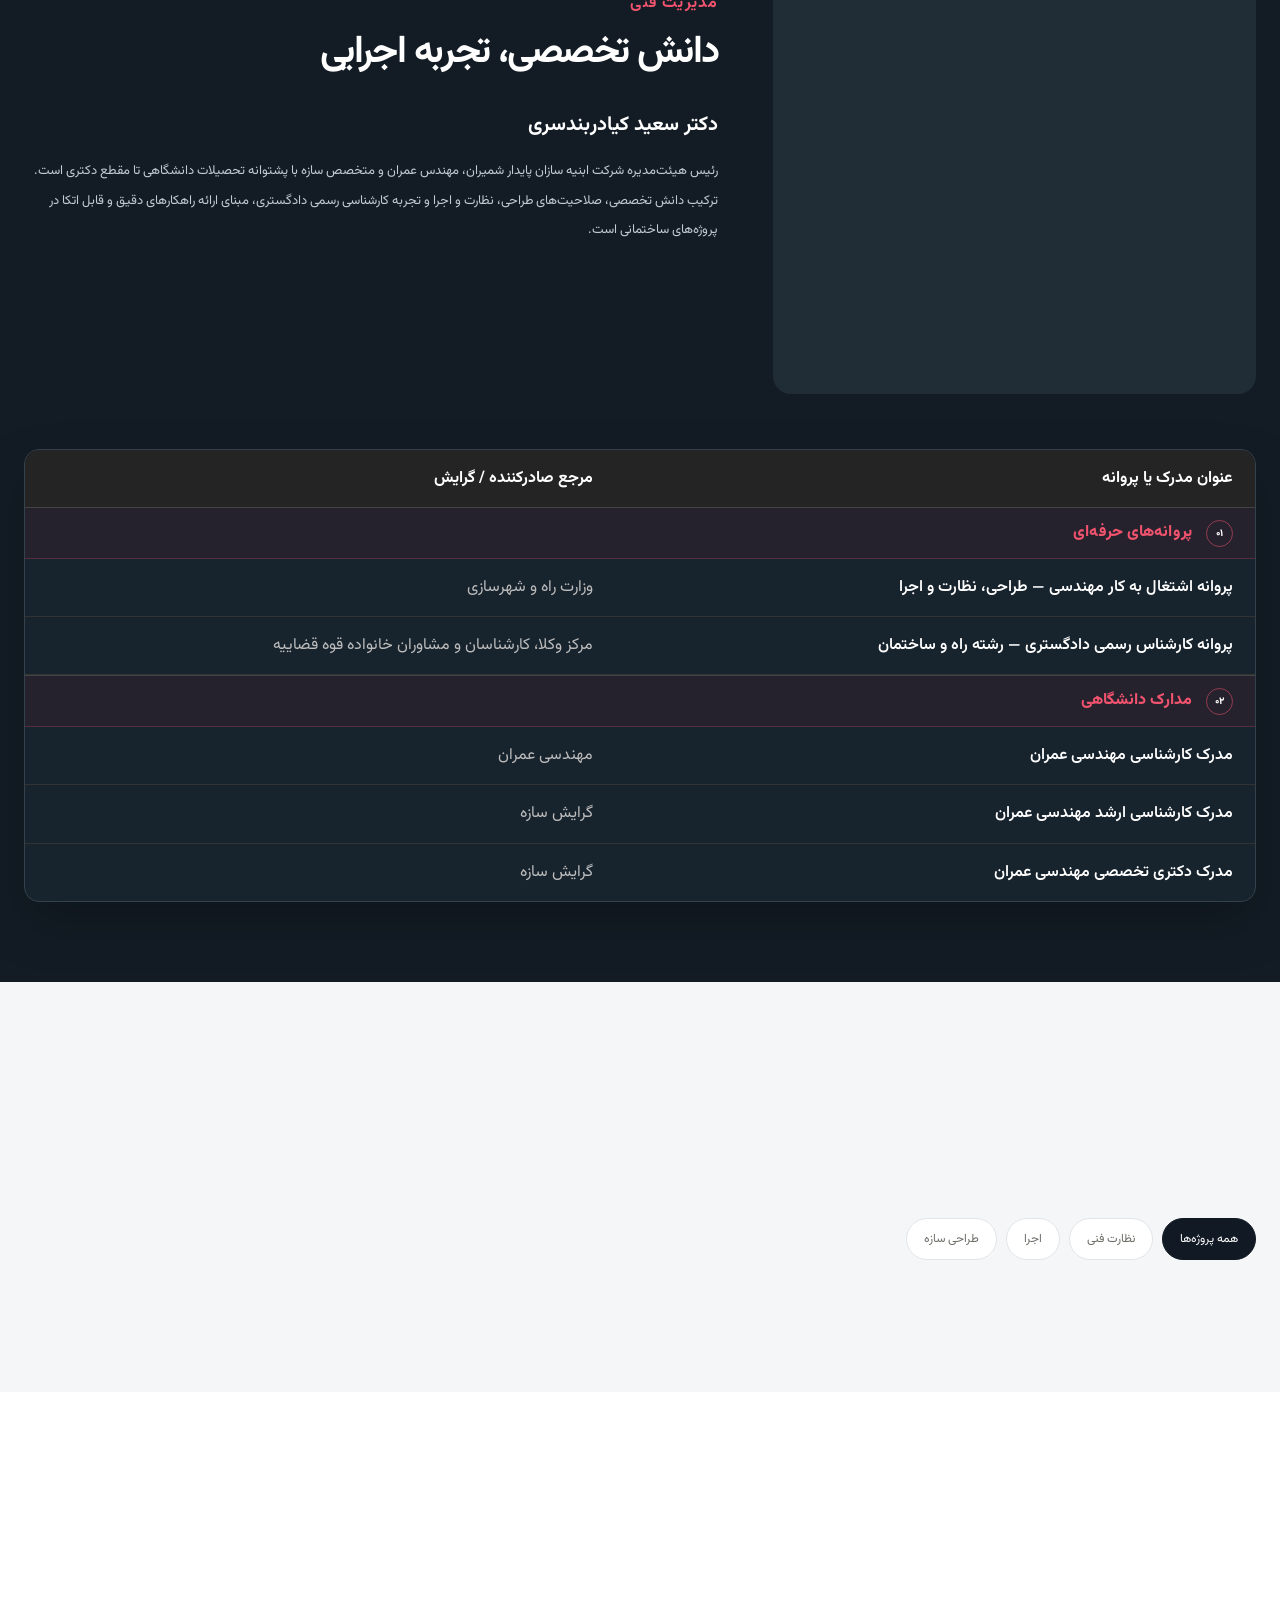
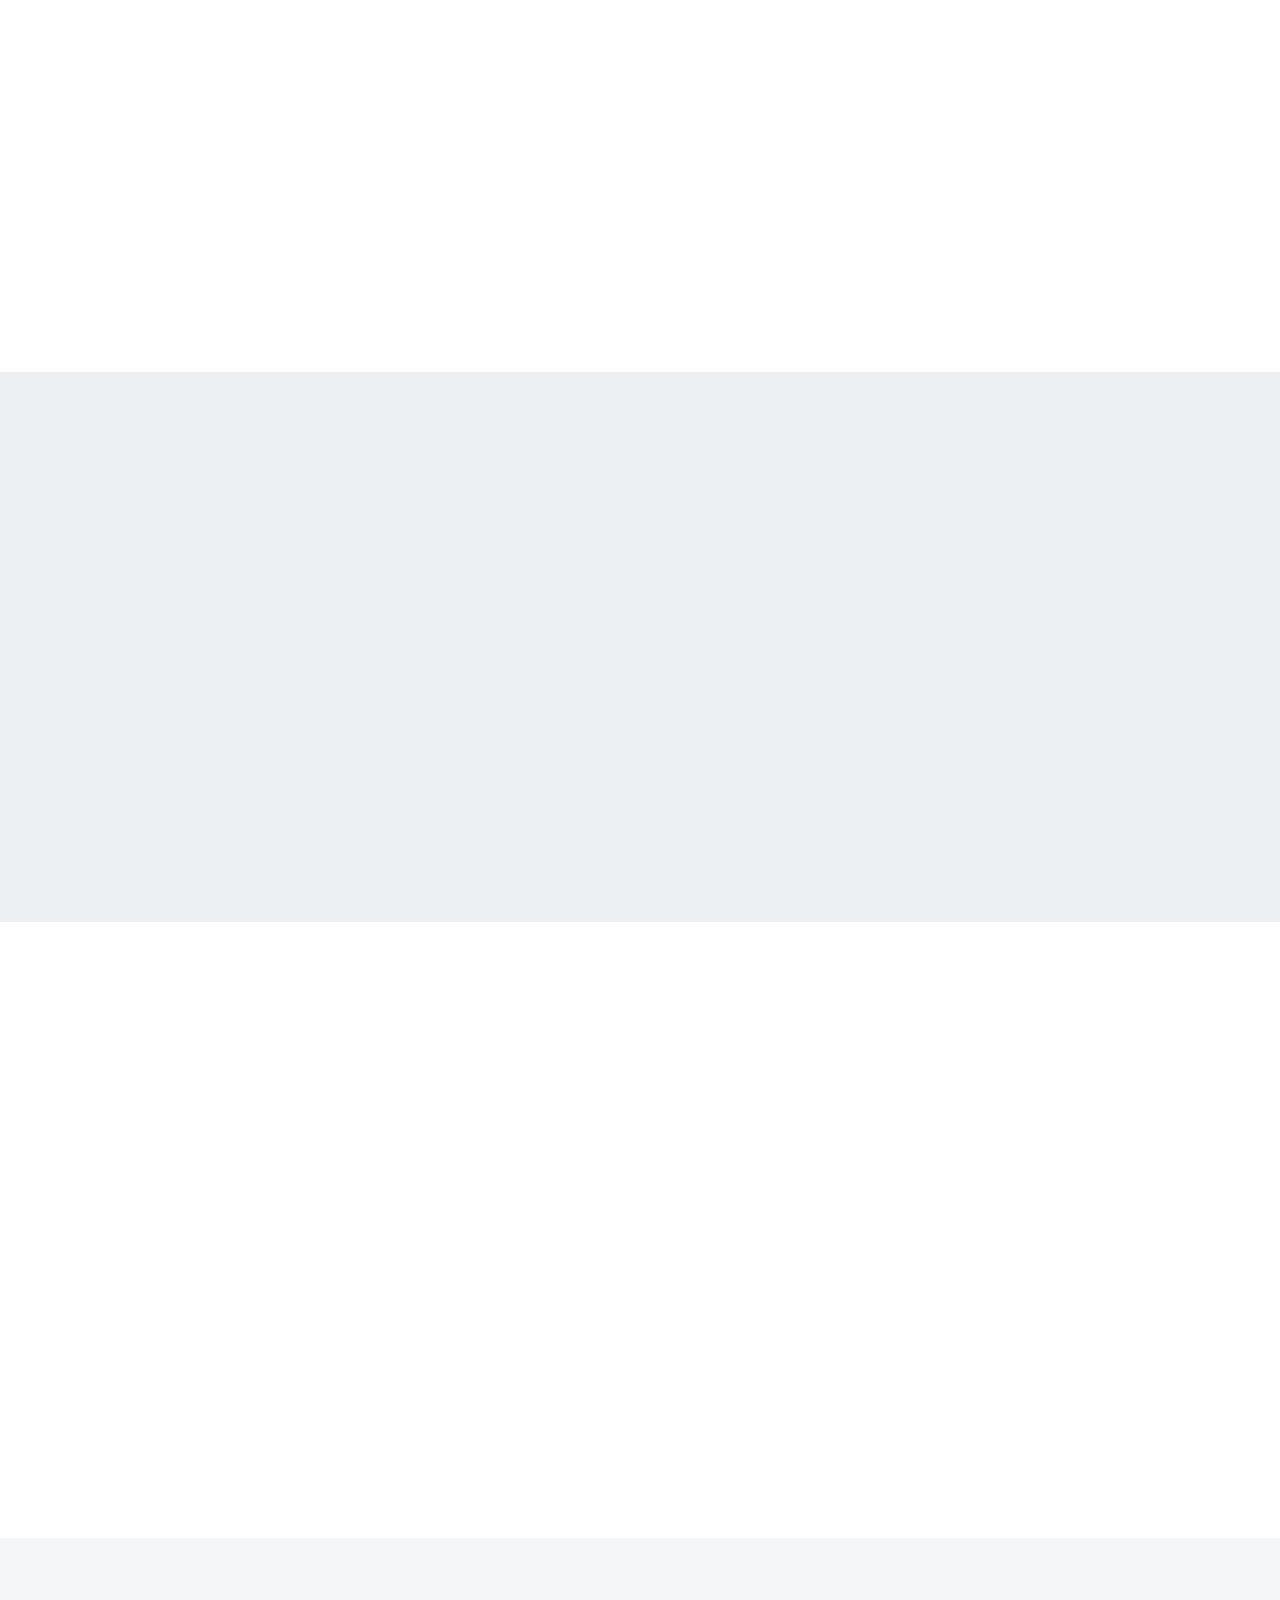
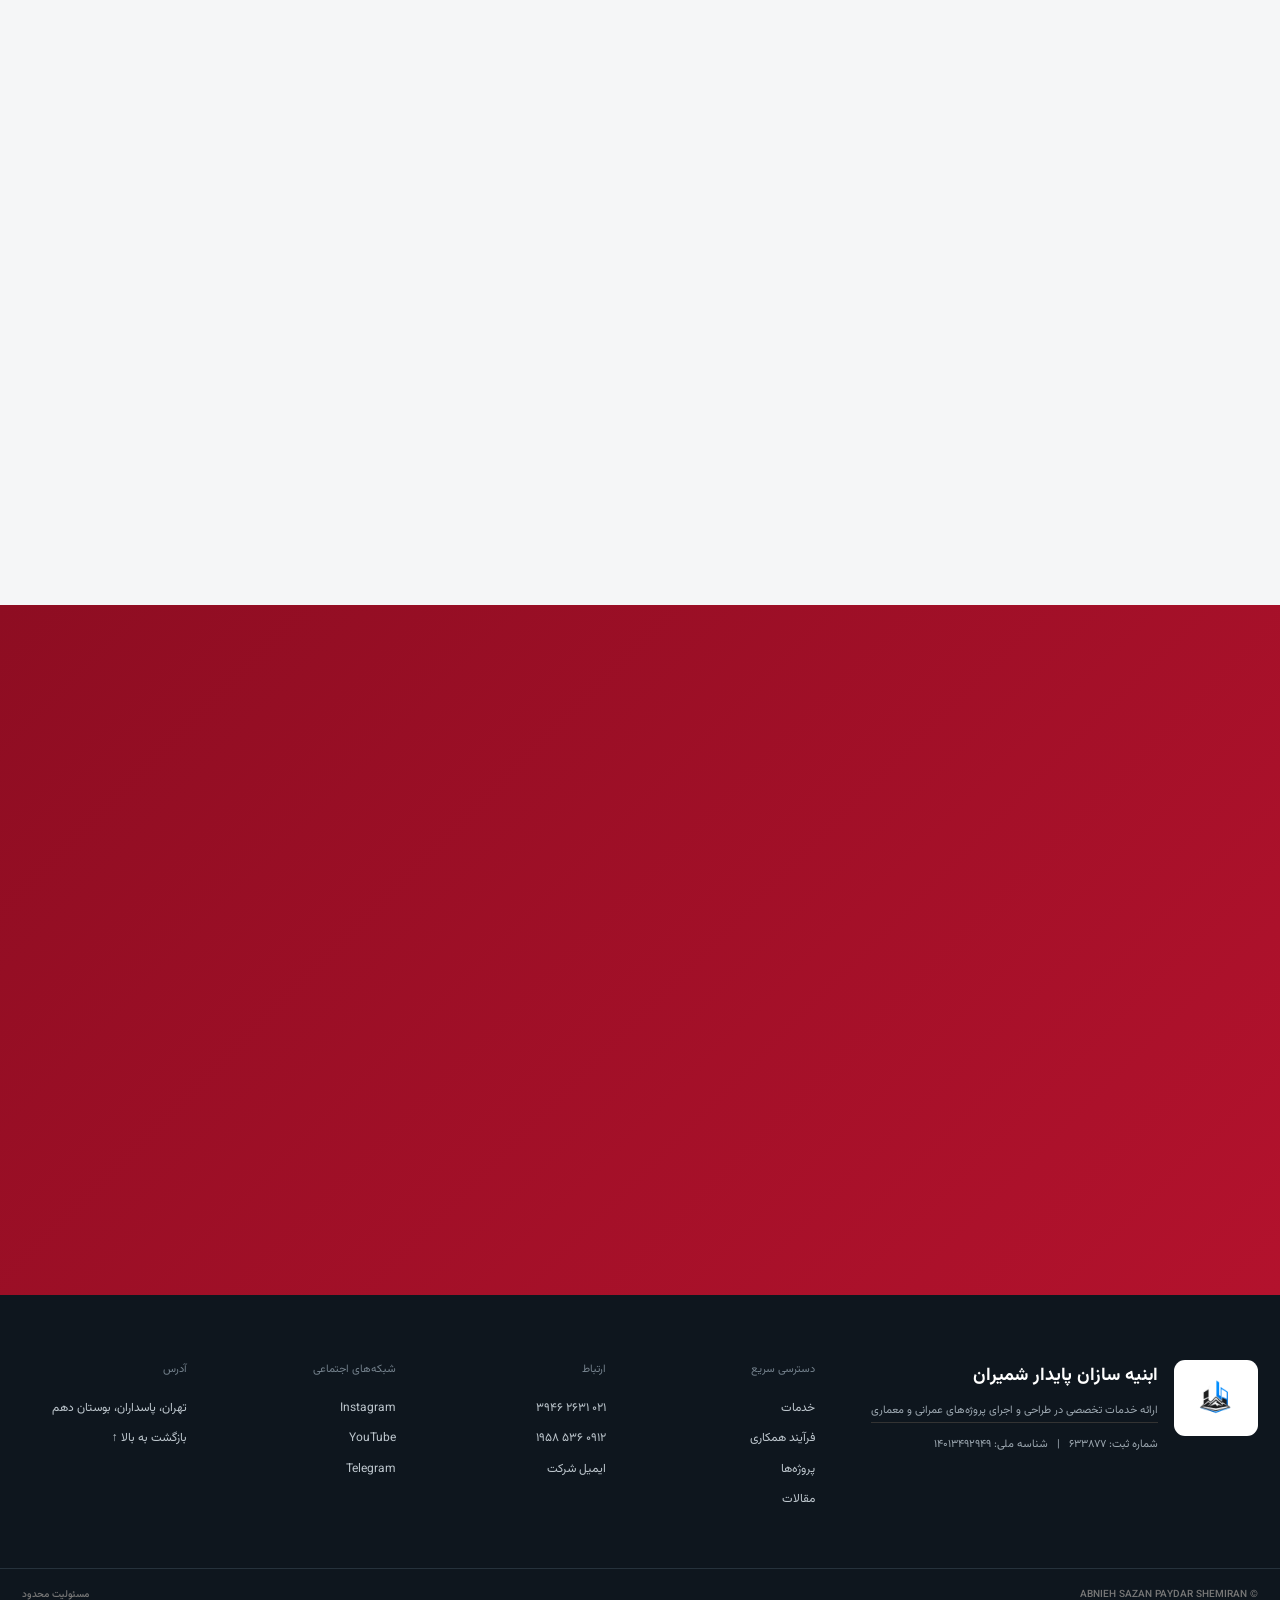
==== commit ecd66b3c: "بازطراحی کامل ماژول‌های شرکتی سایت" ====
--- a/index.html
+++ b/index.html
@@ -91,11 +91,12 @@
     @media(max-width:1180px){.header-search{display:none}}
 
   </style>
+  <link rel="stylesheet" href="corporate.css?v=20260830-1">
   <script type="application/ld+json">
   {"@context":"https://schema.org","@type":"ProfessionalService","name":"ابنیه سازان پایدار شمیران","url":"https://abnieh-sazan-paydar.github.io/","telephone":["+982126313946","+989125361958"],"email":"Abniyeh_sazan_Shemiran@gmail.com","address":{"@type":"PostalAddress","addressLocality":"تهران","streetAddress":"پاسداران، بوستان دهم","addressCountry":"IR"},"founder":{"@type":"Person","name":"سعید کیادربندسری","jobTitle":"رئیس هیئت‌مدیره"}}
   </script>
 </head>
-<body>
+<body class="corporate-site home-page">
   <div class="social-strip">
     <div class="strip-contact"><a href="tel:+982126313946">۰۲۱ ۲۶۳۱ ۳۹۴۶</a><span>تهران، پاسداران</span></div>
     <div class="strip-social" aria-label="شبکه‌های اجتماعی">
@@ -111,10 +112,20 @@
       <span><strong>ابنیه سازان پایدار شمیران</strong><small>طراحی • نظارت • اجرا</small></span>
     </a>
     <nav id="main-nav" aria-label="منوی اصلی">
-      <a href="#services">خدمات</a>
+      <a href="#top">صفحه اصلی</a>
+      <details class="nav-dropdown">
+        <summary>خدمات</summary>
+        <div class="nav-dropdown-panel">
+          <a href="#services"><b>01</b><span>طراحی معماری، سازه و تأسیسات</span></a>
+          <a href="#services"><b>02</b><span>نظارت و کنترل فنی پروژه</span></a>
+          <a href="#services"><b>03</b><span>اجرا و مدیریت یکپارچه ساخت</span></a>
+          <a href="#credentials"><b>04</b><span>مشاوره و کارشناسی رسمی</span></a>
+          <a href="#services"><b>05</b><span>قراردادها و خدمات حقوقی ساخت</span></a>
+        </div>
+      </details>
+      <a href="#pathway">فرآیند همکاری</a>
+      <a href="#projects">پروژه‌ها</a>
       <a href="#about">درباره ما</a>
-      <a href="#projects">پروژه‌ها</a>
-      <a href="#credentials">صلاحیت‌ها</a>
       <a href="articles.html">مقالات</a>
       <a href="#contact">تماس</a>
     </nav>
@@ -133,21 +144,12 @@
           <time class="header-calendar-time" id="header-clock"></time>
         </span>
       </div>
-      <div class="header-search" id="header-search">
-        <button class="header-search-toggle" id="header-search-toggle" type="button" aria-label="جست‌وجو در صفحه" aria-expanded="false" aria-controls="header-search-panel">
-          <svg viewBox="0 0 24 24" fill="none" stroke="currentColor" stroke-width="2" stroke-linecap="round" aria-hidden="true">
-            <circle cx="11" cy="11" r="7"></circle>
-            <path d="m20 20-4-4"></path>
-          </svg>
-        </button>
-        <div class="header-search-panel" id="header-search-panel">
-          <form class="header-search-form" id="header-search-form" role="search">
-            <input class="header-search-input" id="header-search-input" type="search" placeholder="جست‌وجو در این صفحه…" aria-label="عبارت موردنظر">
-            <button class="header-search-submit" type="submit">جست‌وجو</button>
-          </form>
-          <small class="header-search-status" id="header-search-status" aria-live="polite"></small>
-        </div>
-      </div>
+      <a class="header-search-link" href="articles.html" aria-label="جست‌وجو در مقالات و پژوهش‌ها">
+        <svg viewBox="0 0 24 24" fill="none" stroke="currentColor" stroke-width="2" stroke-linecap="round" aria-hidden="true">
+          <circle cx="11" cy="11" r="7"></circle>
+          <path d="m20 20-4-4"></path>
+        </svg>
+      </a>
       <button class="menu-toggle" id="menu-toggle" aria-label="باز کردن منو"><span></span><span></span><span></span></button>
     </div>
   </header>
@@ -176,6 +178,12 @@
           <a class="button button-light" href="#projects">مشاهده پروژه‌ها</a>
           <a class="button button-outline" href="#request">شروع همکاری</a>
         </div>
+        <div class="hero-service-pills" aria-label="حوزه‌های خدمات شرکت">
+          <span>طراحی و محاسبات</span>
+          <span>نظارت و اجرا</span>
+          <span>مدیریت ساخت</span>
+          <span>کارشناسی رسمی</span>
+        </div>
       </div>
       <div class="hero-note">
         <span>ABNIEH SAZAN PAYDAR</span>
@@ -183,13 +191,41 @@
       </div>
     </section>
 
-    <section class="intro-band section-pad">
-      <div class="section-number">01</div>
-      <div>
+    <section class="trust-ribbon section-pad" aria-label="مزیت‌های کلیدی شرکت">
+      <article class="trust-item">
+        <span class="trust-icon" aria-hidden="true"><svg viewBox="0 0 24 24" fill="none" stroke="currentColor" stroke-width="1.8"><path d="M4 20h16M6 20V9l6-5 6 5v11M9 20v-6h6v6"/></svg></span>
+        <div><strong>از طراحی تا تحویل</strong><small>مدیریت یکپارچه تمام مراحل پروژه</small></div>
+      </article>
+      <article class="trust-item">
+        <span class="trust-icon" aria-hidden="true"><svg viewBox="0 0 24 24" fill="none" stroke="currentColor" stroke-width="1.8"><circle cx="12" cy="8" r="4"/><path d="M5 21c.7-4.2 3-6.5 7-6.5s6.3 2.3 7 6.5M18 4l1 1 2-2"/></svg></span>
+        <div><strong>سه صلاحیت مهندسی</strong><small>طراحی، نظارت و اجرای حرفه‌ای</small></div>
+      </article>
+      <article class="trust-item">
+        <span class="trust-icon" aria-hidden="true"><svg viewBox="0 0 24 24" fill="none" stroke="currentColor" stroke-width="1.8"><path d="M12 3 4 7v5c0 5 3.4 8 8 9 4.6-1 8-4 8-9V7l-8-4Z"/><path d="m9 12 2 2 4-4"/></svg></span>
+        <div><strong>کارشناسی رسمی</strong><small>ارزیابی تخصصی و تصمیم‌سازی مطمئن</small></div>
+      </article>
+      <article class="trust-item">
+        <span class="trust-icon" aria-hidden="true"><svg viewBox="0 0 24 24" fill="none" stroke="currentColor" stroke-width="1.8"><path d="M3 7h18M6 3v8M18 3v8M5 13h4v4H5zM11 13h8v8h-8z"/></svg></span>
+        <div><strong>هماهنگی چهار رشته</strong><small>معماری، سازه، برق و مکانیک</small></div>
+      </article>
+    </section>
+
+    <section class="company-overview section-pad" id="company">
+      <div class="overview-copy reveal">
         <span class="kicker">درباره شرکت</span>
         <h2>راه‌حل‌های مهندسی منسجم برای ساخت ماندگار</h2>
-      </div>
-      <p>شرکت ابنیه سازان پایدار شمیران با رویکردی میان‌رشته‌ای، خدمات طراحی، محاسبات، نظارت، اجرا و مشاوره را در یک ساختار واحد ارائه می‌کند تا کیفیت، زمان و هزینه پروژه هم‌زمان کنترل شوند.</p>
+        <p>شرکت ابنیه سازان پایدار شمیران خدمات طراحی، محاسبات، نظارت، اجرا، مدیریت ساخت و مشاوره تخصصی را در یک ساختار هماهنگ ارائه می‌کند؛ ساختاری که امکان کنترل هم‌زمان کیفیت، زمان، هزینه و تعهدات قراردادی پروژه را فراهم می‌سازد.</p>
+        <div class="overview-actions">
+          <a href="#pathway">مشاهده فرآیند همکاری</a>
+          <a href="#about">آشنایی با مدیریت شرکت</a>
+        </div>
+      </div>
+      <div class="overview-metrics reveal" aria-label="اطلاعات حرفه‌ای شرکت">
+        <article class="overview-metric"><strong>۴ رشته</strong><span>طراحی هماهنگ معماری، سازه، برق و مکانیک</span></article>
+        <article class="overview-metric"><strong>۳ صلاحیت</strong><span>طراحی، نظارت و اجرای مهندسی ساختمان</span></article>
+        <article class="overview-metric"><strong>۰ تا ۱۰۰</strong><span>همراهی از امکان‌سنجی تا تحویل نهایی پروژه</span></article>
+        <article class="overview-metric"><strong>۱ تیم</strong><span>مدیریت فنی، اجرایی و حقوقی در یک مجموعه</span></article>
+      </div>
     </section>
 
     <section class="section section-pad" id="services">
@@ -198,11 +234,25 @@
         <p>از مطالعات اولیه تا تحویل نهایی؛ با هماهنگی کامل میان معماری، سازه و تأسیسات.</p>
       </div>
       <div class="service-grid">
-        <article class="service-card reveal"><span>01</span><h3>طراحی یکپارچه</h3><p>معماری، سازه، برق، مکانیک و تهیه نقشه‌های فاز یک، فاز دو و اجرایی.</p><small>DESIGN & ENGINEERING</small></article>
-        <article class="service-card reveal"><span>02</span><h3>نظارت و کنترل فنی</h3><p>کنترل انطباق عملیات با نقشه‌های مصوب، مقررات ملی و الزامات کیفی.</p><small>TECHNICAL SUPERVISION</small></article>
-        <article class="service-card reveal"><span>03</span><h3>اجرا و مدیریت ساخت</h3><p>اجرای صفر تا صد، مدیریت عوامل، تأمین، برنامه‌ریزی و کنترل زمان و هزینه.</p><small>CONSTRUCTION MANAGEMENT</small></article>
-        <article class="service-card reveal"><span>04</span><h3>مشاوره و کارشناسی</h3><p>امکان‌سنجی، ارزیابی فنی، برآورد خسارت و ارائه راهکار برای تصمیم‌گیری مطمئن.</p><small>CONSULTING & EXPERTISE</small></article>
-        <article class="service-card reveal"><span>05</span><h3>خدمات حقوقی</h3><p>خدمات حقوقی در زمینه عقد قرارداد مشارکت در ساخت و مدیریت پیمان</p><small>CONSTRUCTION LEGAL SERVICES</small></article>
+        <article class="service-card reveal"><span>01</span><h3>طراحی یکپارچه</h3><p>معماری، سازه، برق، مکانیک و تهیه نقشه‌های فاز یک، فاز دو و اجرایی.</p><small>DESIGN & ENGINEERING</small><a class="service-cta" href="#request" data-service-choice="طراحی یکپارچه">درخواست این خدمت</a></article>
+        <article class="service-card reveal"><span>02</span><h3>نظارت و کنترل فنی</h3><p>کنترل انطباق عملیات با نقشه‌های مصوب، مقررات ملی و الزامات کیفی.</p><small>TECHNICAL SUPERVISION</small><a class="service-cta" href="#request" data-service-choice="نظارت فنی">درخواست این خدمت</a></article>
+        <article class="service-card reveal"><span>03</span><h3>اجرا و مدیریت ساخت</h3><p>اجرای صفر تا صد، مدیریت عوامل، تأمین، برنامه‌ریزی و کنترل زمان و هزینه.</p><small>CONSTRUCTION MANAGEMENT</small><a class="service-cta" href="#request" data-service-choice="اجرای پروژه">درخواست این خدمت</a></article>
+        <article class="service-card reveal"><span>04</span><h3>مشاوره و کارشناسی</h3><p>امکان‌سنجی، ارزیابی فنی، برآورد خسارت و ارائه راهکار برای تصمیم‌گیری مطمئن.</p><small>CONSULTING & EXPERTISE</small><a class="service-cta" href="#request" data-service-choice="مشاوره تخصصی">درخواست این خدمت</a></article>
+        <article class="service-card reveal"><span>05</span><h3>خدمات حقوقی</h3><p>تنظیم و بررسی قراردادهای مشارکت در ساخت، مدیریت پیمان و تعهدات پروژه.</p><small>CONSTRUCTION LEGAL SERVICES</small><a class="service-cta" href="#request">دریافت مشاوره</a></article>
+      </div>
+    </section>
+
+    <section class="project-pathway section-pad" id="pathway">
+      <div class="pathway-heading reveal">
+        <div><span class="kicker">نقشه راه پروژه</span><h2>مسیر روشن همکاری، از تصمیم تا تحویل</h2></div>
+        <p>هر پروژه با یک فرآیند مرحله‌بندی‌شده پیش می‌رود تا مسئولیت‌ها، خروجی‌ها و نقاط کنترل برای کارفرما شفاف باشد.</p>
+      </div>
+      <div class="pathway-grid">
+        <article class="pathway-step reveal"><b>01</b><h3>شناخت و امکان‌سنجی</h3><p>بررسی نیاز، وضعیت ملک، محدودیت‌ها، بودجه و اهداف اصلی کارفرما.</p></article>
+        <article class="pathway-step reveal"><b>02</b><h3>طراحی و برآورد</h3><p>تدوین راهکار فنی، هماهنگی رشته‌ها و تهیه برآورد اولیه زمان و هزینه.</p></article>
+        <article class="pathway-step reveal"><b>03</b><h3>برنامه‌ریزی و قرارداد</h3><p>تعریف دامنه کار، مسئولیت‌ها، برنامه زمان‌بندی و چارچوب مالی شفاف.</p></article>
+        <article class="pathway-step reveal"><b>04</b><h3>اجرا و کنترل کیفیت</h3><p>مدیریت عوامل اجرایی و کنترل پیوسته کیفیت، پیشرفت، هزینه و ایمنی.</p></article>
+        <article class="pathway-step reveal"><b>05</b><h3>تحویل و پشتیبانی</h3><p>کنترل نهایی، جمع‌بندی مستندات، رفع نواقص و تحویل منظم پروژه.</p></article>
       </div>
     </section>
 
@@ -286,6 +336,21 @@
       <div id="projectsGrid" class="projects-grid" aria-live="polite"></div>
     </section>
 
+    <section class="why-us section-pad" id="why-us">
+      <div class="why-copy reveal">
+        <span class="kicker">چرا ابنیه سازان پایدار</span>
+        <h2>تصمیم مهندسی، اجرای قابل کنترل</h2>
+        <p>مزیت اصلی مجموعه، اتصال واقعی دانش طراحی به تجربه اجرا و پشتیبانی حقوقی پروژه است. این پیوستگی، دوباره‌کاری را کاهش می‌دهد و به کارفرما دید روشن‌تری از کیفیت، هزینه و برنامه زمانی می‌دهد.</p>
+        <a href="#request">درخواست جلسه اولیه</a>
+      </div>
+      <div class="why-grid">
+        <article class="why-card reveal"><span>01</span><h3>یک مسئولیت یکپارچه</h3><p>هماهنگی میان طراح، ناظر، مجری و مشاور در یک ساختار واحد.</p></article>
+        <article class="why-card reveal"><span>02</span><h3>کنترل مستند پروژه</h3><p>ثبت تصمیم‌ها، کنترل تغییرات و گزارش‌پذیری در نقاط کلیدی اجرا.</p></article>
+        <article class="why-card reveal"><span>03</span><h3>مدیریت زمان و هزینه</h3><p>برنامه‌ریزی اجرایی واقع‌بینانه و پایش مستمر منابع و پیشرفت کار.</p></article>
+        <article class="why-card reveal"><span>04</span><h3>پشتوانه فنی و حقوقی</h3><p>کاهش ریسک اختلاف با تعریف شفاف تعهدات و کنترل تخصصی کیفیت.</p></article>
+      </div>
+    </section>
+
     <section class="credentials section-pad" id="credentials">
       <div class="credential-title reveal">
         <span class="kicker">صلاحیت حرفه‌ای</span>
@@ -397,8 +462,9 @@
     <div class="footer-main">
       <div class="footer-brand">
         <img src="assets/header-logo.webp" alt="لوگوی شرکت">
-        <div><h2>ابنیه سازان پایدار شمیران</h2><p>ارائه خدمات تخصصی در طراحی و اجرای پروژه‌های عمرانی و معماری</p><p>شماره ثبت: ۶۳۳۸۷۷ &nbsp; | &nbsp; شناسه ملی: ۱۴۰۱۳۴۹۲۹۴۹</p></div>
-      </div>
+        <div><h2>ابنیه سازان پایدار شمیران</h2><p>ارائه خدمات تخصصی در طراحی و اجرای پروژه‌های عمرانی و معماری</p><p class="company-registration">شماره ثبت: ۶۳۳۸۷۷ &nbsp; | &nbsp; شناسه ملی: ۱۴۰۱۳۴۹۲۹۴۹</p></div>
+      </div>
+      <div class="footer-col"><small>دسترسی سریع</small><a href="#services">خدمات</a><a href="#pathway">فرآیند همکاری</a><a href="#projects">پروژه‌ها</a><a href="articles.html">مقالات</a></div>
       <div class="footer-col"><small>ارتباط</small><a href="tel:+982126313946">۰۲۱ ۲۶۳۱ ۳۹۴۶</a><a href="tel:+989125361958">۰۹۱۲ ۵۳۶ ۱۹۵۸</a><a href="mailto:Abniyeh_sazan_Shemiran@gmail.com">ایمیل شرکت</a></div>
       <div class="footer-col"><small>شبکه‌های اجتماعی</small><a href="https://instagram.com/omran_kia" target="_blank" rel="noopener">Instagram</a><a href="https://youtube.com/@omran_kia" target="_blank" rel="noopener">YouTube</a><a href="https://t.me/omran_kia" target="_blank" rel="noopener">Telegram</a></div>
       <div class="footer-col"><small>آدرس</small><p>تهران، پاسداران، بوستان دهم</p><a href="#top">بازگشت به بالا ↑</a></div>
@@ -417,6 +483,7 @@
   <a class="whatsapp-float" href="https://wa.me/989125361958" target="_blank" rel="noopener" aria-label="گفت‌وگو در واتساپ">WA</a>
   <script src="hero-carousel.js?v=20260727-1" defer></script>
   <script src="app.js"></script>
+  <script src="corporate.js?v=20260830-1" defer></script>
 
   <script>
     (() => {
--- a/corporate.css
+++ b/corporate.css
@@ -0,0 +1,556 @@
+:root{
+  --corporate-navy:#111a24;
+  --corporate-navy-soft:#1b2835;
+  --corporate-red:#b3122d;
+  --corporate-red-dark:#8e0d22;
+  --corporate-gold:#b8955d;
+  --corporate-bg:#f5f6f7;
+  --corporate-surface:#fff;
+  --corporate-ink:#17202a;
+  --corporate-muted:#66717d;
+  --corporate-line:#e2e6e9;
+  --corporate-radius:18px;
+  --corporate-shadow:0 18px 55px rgba(17,26,36,.09);
+}
+
+body.corporate-site{
+  background:var(--corporate-bg);
+  color:var(--corporate-ink);
+}
+
+.corporate-site .section-pad{
+  padding-left:max(24px,calc((100vw - 1320px)/2));
+  padding-right:max(24px,calc((100vw - 1320px)/2));
+}
+
+.corporate-site .social-strip{
+  min-height:38px;
+  height:38px;
+  background:var(--corporate-navy);
+  border-bottom:1px solid rgba(255,255,255,.08);
+}
+
+.corporate-site .strip-contact,
+.corporate-site .strip-social{gap:20px}
+
+.corporate-site .strip-contact a,
+.corporate-site .strip-contact span{font-size:12px!important}
+
+.corporate-site .site-header{
+  height:92px!important;
+  padding:0 max(24px,calc((100vw - 1320px)/2));
+  background:rgba(255,255,255,.97);
+  border-bottom:1px solid var(--corporate-line);
+  box-shadow:0 8px 30px rgba(17,26,36,.05);
+}
+
+.corporate-site .brand{
+  min-width:315px;
+  gap:13px;
+}
+
+.corporate-site .brand img,
+.corporate-site .brand .logo-mini{
+  width:82px!important;
+  height:74px!important;
+  flex:0 0 82px;
+  background-color:transparent;
+  object-fit:contain;
+}
+
+.corporate-site .brand span{transform:none!important}
+.corporate-site .brand strong{font-size:16px!important;color:var(--corporate-navy);white-space:nowrap}
+.corporate-site .brand small{font-size:11px!important;color:var(--corporate-muted);letter-spacing:.25px}
+
+.corporate-site .site-header nav{
+  gap:clamp(14px,1.6vw,25px);
+  align-self:stretch;
+}
+
+.corporate-site .site-header nav>a,
+.corporate-site .nav-dropdown>summary{
+  min-height:92px;
+  padding:0!important;
+  display:flex;
+  align-items:center;
+  color:#283440;
+  font-size:14px!important;
+  font-weight:700;
+  cursor:pointer;
+  list-style:none;
+  position:relative;
+}
+
+.corporate-site .nav-dropdown>summary::-webkit-details-marker{display:none}
+.corporate-site .nav-dropdown>summary:after{
+  content:"";
+  width:6px;
+  height:6px;
+  margin-right:7px;
+  border-left:1.5px solid currentColor;
+  border-bottom:1.5px solid currentColor;
+  transform:rotate(-45deg) translateY(-2px);
+}
+
+.corporate-site .site-header nav>a:after,
+.corporate-site .nav-dropdown>summary:before{
+  content:"";
+  position:absolute;
+  right:0;
+  left:100%;
+  bottom:0;
+  height:3px;
+  background:var(--corporate-red);
+  transition:.25s;
+}
+
+.corporate-site .site-header nav>a:hover:after,
+.corporate-site .nav-dropdown[open]>summary:before{left:0}
+
+.corporate-site .nav-dropdown{position:relative}
+.corporate-site .nav-dropdown-panel{
+  position:absolute;
+  top:calc(100% + 1px);
+  right:-24px;
+  width:610px;
+  padding:22px;
+  display:grid;
+  grid-template-columns:repeat(2,minmax(0,1fr));
+  gap:10px;
+  background:#fff;
+  border:1px solid var(--corporate-line);
+  border-top:3px solid var(--corporate-red);
+  border-radius:0 0 16px 16px;
+  box-shadow:0 24px 60px rgba(17,26,36,.16);
+  z-index:80;
+}
+
+.corporate-site .nav-dropdown-panel a{
+  padding:12px 13px;
+  display:grid;
+  grid-template-columns:34px 1fr;
+  gap:10px;
+  align-items:center;
+  border:1px solid #edf0f2;
+  border-radius:11px;
+  background:#fafbfb;
+  font-size:12px!important;
+  font-weight:700;
+  line-height:1.7;
+}
+
+.corporate-site .nav-dropdown-panel a:hover{background:#fff4f6;border-color:#efc9d0;color:var(--corporate-red)}
+.corporate-site .nav-dropdown-panel b{width:34px;height:34px;border-radius:9px;display:grid;place-items:center;background:var(--corporate-navy);color:#fff;font:700 10px var(--latin)}
+
+.corporate-site .header-actions{gap:9px}
+.corporate-site .header-cta{
+  min-height:44px;
+  padding:10px 17px;
+  border-radius:10px;
+  background:var(--corporate-red);
+  font-size:13px!important;
+  box-shadow:0 9px 22px rgba(179,18,45,.18);
+}
+
+.corporate-site .header-cta:hover{background:var(--corporate-red-dark);transform:translateY(-1px)}
+.corporate-site .header-search-link{
+  width:44px;
+  height:44px;
+  display:grid;
+  place-items:center;
+  border:1px solid var(--corporate-line);
+  border-radius:10px;
+  background:#fff;
+  color:var(--corporate-navy);
+}
+.corporate-site .header-search-link:hover{border-color:#e6adb7;color:var(--corporate-red)}
+.corporate-site .header-search-link svg{width:20px;height:20px}
+
+/* Homepage hero */
+.corporate-site .hero{
+  height:min(760px,calc(100vh - 130px));
+  min-height:650px;
+  max-height:760px;
+  background:var(--corporate-navy);
+}
+
+.corporate-site .hero-overlay{
+  background:linear-gradient(90deg,rgba(10,17,24,.96) 0%,rgba(10,17,24,.82) 42%,rgba(10,17,24,.22) 78%),linear-gradient(0deg,rgba(9,16,22,.5),transparent 48%);
+}
+
+.corporate-site .hero-copy{max-width:720px}
+.corporate-site .hero .eyebrow{font-size:13px!important;letter-spacing:.25px}
+.corporate-site .hero h1{
+  max-width:700px;
+  margin:17px 0 21px;
+  font-size:clamp(42px,4.7vw,70px)!important;
+  line-height:1.32;
+  letter-spacing:-2px;
+}
+.corporate-site .hero p{max-width:660px;font-size:16px!important;line-height:2.05;color:#e7edf1}
+.corporate-site .hero-actions{margin-top:29px;gap:12px;flex-wrap:wrap}
+.corporate-site .hero .button{min-height:50px;border-radius:10px;padding:11px 25px;font-size:14px!important}
+.corporate-site .hero .button-light{background:var(--corporate-red);color:#fff}
+.corporate-site .hero .button-light:hover{background:#fff;color:var(--corporate-navy)}
+.corporate-site .hero .button-outline{border-color:rgba(255,255,255,.46)}
+
+.hero-service-pills{display:flex;gap:9px;flex-wrap:wrap;margin-top:24px}
+.hero-service-pills span{padding:7px 11px;border:1px solid rgba(255,255,255,.22);border-radius:999px;background:rgba(255,255,255,.08);color:#f1f4f6;font-size:11px!important;backdrop-filter:blur(8px)}
+.corporate-site .hero-note{left:max(24px,calc((100vw - 1320px)/2));bottom:24px;padding:10px 13px;border-radius:8px;background:rgba(7,12,18,.52);backdrop-filter:blur(8px)}
+.corporate-site .hero-note,.corporate-site .hero-note span,.corporate-site .hero-note b{font-size:10px!important}
+
+/* Trust ribbon */
+.trust-ribbon{
+  position:relative;
+  z-index:4;
+  margin-top:-1px;
+  padding-top:22px;
+  padding-bottom:22px;
+  display:grid;
+  grid-template-columns:repeat(4,minmax(0,1fr));
+  background:#fff;
+  border-bottom:1px solid var(--corporate-line);
+  box-shadow:0 12px 35px rgba(17,26,36,.04);
+}
+.trust-item{padding:14px 22px;display:grid;grid-template-columns:48px 1fr;gap:13px;align-items:center;border-left:1px solid var(--corporate-line)}
+.trust-item:last-child{border-left:0}
+.trust-icon{width:48px;height:48px;border-radius:14px;display:grid;place-items:center;background:#fff1f3;color:var(--corporate-red)}
+.trust-icon svg{width:24px;height:24px}
+.trust-item strong{display:block;font-size:14px!important;color:var(--corporate-navy);margin-bottom:2px}
+.trust-item small{display:block;font-size:11px!important;color:var(--corporate-muted);line-height:1.7}
+
+/* Company overview */
+.company-overview{
+  padding-top:90px;
+  padding-bottom:90px;
+  display:grid;
+  grid-template-columns:1.05fr .95fr;
+  gap:72px;
+  align-items:center;
+  background:var(--corporate-bg);
+}
+.overview-copy .kicker{display:block;margin-bottom:9px}
+.overview-copy h2{font-size:clamp(30px,3.2vw,46px)!important;line-height:1.5;margin:0 0 18px}
+.overview-copy p{max-width:710px;color:var(--corporate-muted);font-size:15px!important;line-height:2.15}
+.overview-actions{display:flex;gap:10px;flex-wrap:wrap;margin-top:26px}
+.overview-actions a{min-height:45px;padding:9px 17px;border-radius:9px;display:inline-flex;align-items:center;justify-content:center;border:1px solid var(--corporate-line);background:#fff;font-size:13px!important;font-weight:800}
+.overview-actions a:first-child{background:var(--corporate-navy);border-color:var(--corporate-navy);color:#fff}
+.overview-metrics{display:grid;grid-template-columns:1fr 1fr;gap:13px}
+.overview-metric{min-height:145px;padding:22px;border:1px solid var(--corporate-line);border-radius:16px;background:#fff;box-shadow:0 12px 35px rgba(17,26,36,.05);display:flex;flex-direction:column;justify-content:flex-end}
+.overview-metric strong{font:800 30px/1.2 var(--latin);color:var(--corporate-red)}
+.overview-metric span{margin-top:8px;font-size:12px!important;color:var(--corporate-muted)}
+
+/* Service category modules */
+body.corporate-site #services{
+  padding-top:92px;
+  padding-bottom:100px;
+  background:#fff;
+  overflow:visible;
+}
+body.corporate-site #services:before,
+body.corporate-site #services:after,
+body.corporate-site #services .service-grid:before,
+body.corporate-site #services .service-grid:after{content:none!important;display:none!important}
+body.corporate-site #services .section-heading{
+  max-width:1320px;
+  margin:0 auto 42px;
+  display:flex;
+  text-align:right;
+  align-items:end;
+}
+body.corporate-site #services .section-heading>div{max-width:760px}
+body.corporate-site #services .section-heading>p{max-width:440px;margin:0}
+body.corporate-site #services .section-heading h2{font-size:clamp(30px,3.2vw,46px)!important;letter-spacing:-1px}
+body.corporate-site #services .service-grid{
+  padding:0;
+  display:grid;
+  grid-template-columns:repeat(5,minmax(0,1fr));
+  gap:15px;
+  perspective:none;
+}
+body.corporate-site #services .service-grid .service-card,
+body.corporate-site #services .service-grid .service-card:nth-child(even){
+  min-height:455px;
+  padding:0 20px 24px;
+  overflow:hidden;
+  transform:none;
+  border:1px solid var(--corporate-line);
+  border-radius:16px;
+  background:#fff;
+  box-shadow:0 12px 35px rgba(17,26,36,.07);
+}
+body.corporate-site #services .service-grid .service-card:hover{transform:translateY(-7px);border-color:#e8b4bd;box-shadow:var(--corporate-shadow)}
+body.corporate-site #services .service-grid .service-card:before{
+  height:188px;
+  margin:0 -20px;
+  width:calc(100% + 40px);
+  border-radius:15px 15px 0 0;
+}
+body.corporate-site #services .service-grid .service-card>span{
+  position:relative;
+  top:auto;
+  right:auto;
+  width:42px;
+  height:42px;
+  margin:-21px 0 12px auto;
+  transform:none;
+  border:0;
+  border-radius:12px;
+  background:var(--corporate-red);
+  color:#fff;
+  box-shadow:0 8px 20px rgba(179,18,45,.24);
+  font-size:12px!important;
+}
+body.corporate-site #services .service-grid .service-card>span:after{display:none}
+body.corporate-site #services .service-grid .service-card h3{margin:0 0 9px;text-align:right;font-size:18px!important;color:var(--corporate-navy)}
+body.corporate-site #services .service-grid .service-card p{margin:0;text-align:right;font-size:12px!important;line-height:2;color:var(--corporate-muted)}
+body.corporate-site #services .service-grid .service-card small{position:static;display:block;margin-top:10px;text-align:right;color:#8b949d;font-size:9px!important}
+body.corporate-site #services .service-grid .service-card small:before{display:none}
+.service-cta{margin-top:16px;display:inline-flex;align-items:center;gap:6px;color:var(--corporate-red);font-size:12px!important;font-weight:800}
+.service-cta:after{content:"←";font-size:15px}
+
+/* Project pathway */
+.project-pathway{
+  padding-top:92px;
+  padding-bottom:92px;
+  background:var(--corporate-navy);
+  color:#fff;
+  overflow:hidden;
+}
+.pathway-heading{display:flex;justify-content:space-between;align-items:end;gap:40px;margin-bottom:45px}
+.pathway-heading>div{max-width:700px}
+.pathway-heading .kicker{color:#ef778a}
+.pathway-heading h2{font-size:clamp(30px,3.2vw,46px)!important;line-height:1.5;margin:8px 0 0}
+.pathway-heading p{max-width:450px;margin:0;color:#b9c4cd;font-size:14px!important;line-height:2}
+.pathway-grid{display:grid;grid-template-columns:repeat(5,minmax(0,1fr));gap:12px;position:relative}
+.pathway-grid:before{content:"";position:absolute;top:32px;right:8%;left:8%;border-top:1px dashed rgba(255,255,255,.25)}
+.pathway-step{position:relative;z-index:1;min-height:235px;padding:20px;border:1px solid rgba(255,255,255,.13);border-radius:15px;background:rgba(255,255,255,.055);backdrop-filter:blur(5px)}
+.pathway-step b{width:64px;height:64px;border-radius:18px;display:grid;place-items:center;background:#fff;color:var(--corporate-red);font:800 18px var(--latin);box-shadow:0 10px 25px rgba(0,0,0,.18)}
+.pathway-step h3{font-size:17px!important;margin:26px 0 8px}
+.pathway-step p{margin:0;color:#b9c4cd;font-size:12px!important;line-height:1.95}
+
+/* Projects */
+body.corporate-site .projects-section{padding-top:95px;padding-bottom:105px;background:var(--corporate-bg)}
+body.corporate-site .projects-section .section-heading h2{font-size:clamp(30px,3.2vw,46px)!important}
+body.corporate-site .project-filter{gap:9px;margin-bottom:27px}
+body.corporate-site .project-filter button{padding:9px 17px;border-radius:999px;background:#fff;border-color:var(--corporate-line);font-size:12px!important}
+body.corporate-site .project-filter button:hover,
+body.corporate-site .project-filter button.active{background:var(--corporate-navy);border-color:var(--corporate-navy)}
+body.corporate-site .projects-grid{grid-template-columns:repeat(3,minmax(0,1fr));gap:22px}
+body.corporate-site .project-card{overflow:hidden;border:1px solid var(--corporate-line);border-radius:16px;background:#fff;box-shadow:0 12px 34px rgba(17,26,36,.06);transition:.3s}
+body.corporate-site .project-card:hover{transform:translateY(-6px);box-shadow:var(--corporate-shadow)}
+body.corporate-site .project-image{height:285px}
+body.corporate-site .project-image:after{padding:10px;background:rgba(179,18,45,.94);font-size:12px!important}
+body.corporate-site .project-body{padding:18px 18px 20px;border:0;grid-template-columns:1fr;gap:7px}
+body.corporate-site .project-body h3{margin:0 0 5px;font-size:18px!important}
+body.corporate-site .project-body p{font-size:11px!important;line-height:1.8}
+body.corporate-site .project-body>span{padding:0;font-size:11px!important;font-weight:800}
+
+/* Why us */
+.why-us{
+  padding-top:95px;
+  padding-bottom:95px;
+  display:grid;
+  grid-template-columns:.8fr 1.2fr;
+  gap:75px;
+  background:#fff;
+}
+.why-copy h2{font-size:clamp(30px,3.2vw,46px)!important;line-height:1.5;margin:8px 0 16px}
+.why-copy p{font-size:14px!important;line-height:2.15;color:var(--corporate-muted)}
+.why-copy a{margin-top:12px;display:inline-flex;padding:10px 16px;border-radius:9px;background:var(--corporate-red);color:#fff;font-size:13px!important;font-weight:800}
+.why-grid{display:grid;grid-template-columns:1fr 1fr;gap:13px}
+.why-card{padding:22px;border:1px solid var(--corporate-line);border-radius:15px;background:#fbfcfc}
+.why-card span{width:42px;height:42px;border-radius:12px;display:grid;place-items:center;background:#fff1f3;color:var(--corporate-red);font:800 12px var(--latin)}
+.why-card h3{font-size:16px!important;margin:17px 0 7px}
+.why-card p{margin:0;color:var(--corporate-muted);font-size:12px!important;line-height:1.95}
+
+/* Management */
+body.corporate-site .management-carousel{background:#131c25}
+body.corporate-site .management-switcher{height:78px;background:#0e161e;border-bottom:1px solid #293642}
+body.corporate-site .management-arrow{border-color:rgba(239,83,109,.5);background:#18232d}
+body.corporate-site .profile-section{min-height:auto;padding-top:80px;padding-bottom:80px;background:#131c25;gap:55px;grid-template-columns:.82fr 1.18fr}
+body.corporate-site .profile-image{height:540px;border-radius:18px;background:#202c36}
+body.corporate-site .profile-copy h2{font-size:clamp(28px,3vw,43px)!important;white-space:normal!important}
+body.corporate-site .profile-copy h3{font-size:20px!important}
+body.corporate-site .profile-copy>p{font-size:13px!important;color:#c2cbd2}
+body.corporate-site .qualification-table-wrap{border-radius:15px;border-color:#34424d;background:#17232d}
+body.corporate-site .qualification-table{min-width:850px}
+
+/* Credentials */
+body.corporate-site .credentials{padding-top:95px;padding-bottom:95px;background:#edf0f2;border:0}
+body.corporate-site .credential-title h2{font-size:clamp(30px,3.2vw,46px)!important;white-space:normal!important}
+body.corporate-site .credential-list{border-top:0;display:grid;grid-template-columns:1fr 1fr;gap:12px}
+body.corporate-site .credential-list article{min-height:112px;padding:18px;border:1px solid #dce1e4;border-radius:13px;background:#fff;grid-template-columns:42px 1fr;align-items:start}
+body.corporate-site .credential-list article:last-child{grid-column:1/-1}
+body.corporate-site .credential-list span{width:42px;height:42px;border-radius:11px;display:grid;place-items:center;background:var(--corporate-navy);color:#fff;font-size:10px!important}
+body.corporate-site .credential-list p{font-size:12px!important;line-height:1.95}
+
+/* Articles preview */
+body.corporate-site .articles-preview{padding-top:95px;padding-bottom:95px;background:#fff}
+body.corporate-site .article-grid{grid-template-columns:repeat(3,minmax(0,1fr));gap:16px;border:0}
+body.corporate-site .article-card{min-height:300px;padding:25px;border:1px solid var(--corporate-line);border-radius:15px;background:#fafbfb}
+body.corporate-site .article-card:hover{background:#fff;box-shadow:var(--corporate-shadow)}
+body.corporate-site .article-card h3{margin:36px 0 18px;font-size:18px!important;line-height:1.9}
+
+/* Documents */
+body.corporate-site .documents-section{padding-top:90px;padding-bottom:95px;background:var(--corporate-bg);border:0}
+body.corporate-site .documents-grid{gap:13px}
+body.corporate-site .document-card{padding:9px;border-color:var(--corporate-line);border-radius:14px;box-shadow:0 10px 28px rgba(17,26,36,.06)}
+body.corporate-site .document-image-wrap{border-radius:10px;border-color:var(--corporate-line)}
+body.corporate-site .document-copy h3{font-size:14px!important}
+body.corporate-site .document-copy p{font-size:11px!important}
+body.corporate-site .document-hint{font-size:9px!important}
+
+/* CTA */
+body.corporate-site .request-section{padding-top:95px;padding-bottom:95px;background:linear-gradient(135deg,var(--corporate-red-dark),var(--corporate-red));gap:70px}
+body.corporate-site .request-copy h2{font-size:clamp(30px,3.2vw,46px)!important;white-space:normal!important}
+body.corporate-site .project-form{padding:28px;border-radius:17px;box-shadow:0 25px 60px rgba(83,5,20,.28)}
+body.corporate-site .project-form input,
+body.corporate-site .project-form select,
+body.corporate-site .project-form textarea{border:1px solid #e4e7e9;border-radius:9px;background:#f7f8f9}
+body.corporate-site .project-form button{border-radius:9px;background:var(--corporate-navy)}
+
+/* Shared footer */
+body.corporate-site footer{background:#0e161e}
+body.corporate-site .footer-main{padding-top:65px;padding-bottom:58px;grid-template-columns:1.5fr repeat(4,.62fr)}
+body.corporate-site .footer-brand img{width:84px!important;height:76px!important;border-radius:11px}
+body.corporate-site .footer-brand h2{font-size:18px!important}
+body.corporate-site .footer-brand p{font-size:11px!important;line-height:1.9;color:#9da8b1}
+body.corporate-site .footer-col small{font-size:11px!important;color:#74818c}
+body.corporate-site .footer-col a,
+body.corporate-site .footer-col p{font-size:12px!important;color:#bdc6cd}
+body.corporate-site .footer-bottom{border-color:#26323c;font-size:10px!important}
+
+/* Articles page */
+body.corporate-site.article-page{background:var(--corporate-bg)}
+body.corporate-site .research-hero{
+  min-height:500px;
+  padding-top:95px;
+  padding-bottom:70px;
+  color:#fff;
+  background:radial-gradient(circle at 18% 20%,rgba(179,18,45,.24),transparent 34%),linear-gradient(135deg,#0d151d,#1c2b38);
+  border:0;
+}
+body.corporate-site .research-hero h1{font-size:clamp(38px,5vw,66px)!important;letter-spacing:-1.5px}
+body.corporate-site .research-hero p{color:#c1cbd3;font-size:15px!important}
+body.corporate-site .research-stat{width:260px;height:185px;border:1px solid rgba(255,255,255,.14);border-radius:17px;background:rgba(255,255,255,.07);backdrop-filter:blur(8px)}
+body.corporate-site .research-stat strong{color:#ef7588}
+body.corporate-site .research-stat span{font-size:12px!important;color:#d0d8de}
+.article-assurance{padding-top:22px;padding-bottom:22px;display:grid;grid-template-columns:repeat(3,1fr);background:#fff;border-bottom:1px solid var(--corporate-line)}
+.article-assurance article{padding:14px 22px;border-left:1px solid var(--corporate-line)}
+.article-assurance article:last-child{border-left:0}
+.article-assurance strong{display:block;font-size:14px!important;margin-bottom:4px;color:var(--corporate-navy)}
+.article-assurance span{font-size:11px!important;color:var(--corporate-muted)}
+body.corporate-site .publication-section{padding-top:65px;padding-bottom:100px}
+.publication-toolbar{display:flex;align-items:center;justify-content:space-between;gap:20px;margin-bottom:28px}
+body.corporate-site .filter-bar{margin:0}
+body.corporate-site .filter-bar button{padding:9px 15px;border-radius:999px;background:#fff;font-size:11px!important}
+body.corporate-site .publication-search{width:min(330px,100%);height:44px;padding:8px 14px;border:1px solid var(--corporate-line);border-radius:10px;background:#fff;outline:0;font-size:12px!important}
+body.corporate-site .publication-search:focus{border-color:#dc9aa6;box-shadow:0 0 0 3px rgba(179,18,45,.08)}
+body.corporate-site .publication-list{border:0;display:grid;gap:14px}
+body.corporate-site .publication{padding:26px;grid-template-columns:52px 1fr 105px;border:1px solid var(--corporate-line);border-radius:15px;background:#fff;box-shadow:0 8px 24px rgba(17,26,36,.04)}
+body.corporate-site .publication:hover{transform:translateY(-3px);box-shadow:var(--corporate-shadow)}
+body.corporate-site .publication h2{font-size:clamp(18px,1.8vw,24px)!important}
+body.corporate-site .publication .pub-body>p:not(.authors){font-size:12px!important}
+body.corporate-site .pdf-link{width:90px;height:90px;border-radius:14px}
+
+.knowledge-bridge{padding-top:80px;padding-bottom:80px;background:#fff}
+.knowledge-bridge-head{text-align:center;max-width:760px;margin:0 auto 34px}
+.knowledge-bridge-head h2{font-size:clamp(28px,3vw,42px)!important;margin:8px 0 10px}
+.knowledge-bridge-head p{font-size:13px!important;color:var(--corporate-muted)}
+.knowledge-bridge-grid{display:grid;grid-template-columns:repeat(3,1fr);gap:14px}
+.knowledge-bridge-grid article{padding:24px;border:1px solid var(--corporate-line);border-radius:15px;background:#fafbfb}
+.knowledge-bridge-grid b{font:800 12px var(--latin);color:var(--corporate-red)}
+.knowledge-bridge-grid h3{font-size:17px!important;margin:17px 0 7px}
+.knowledge-bridge-grid p{font-size:12px!important;line-height:2;color:var(--corporate-muted)}
+
+/* 404 page */
+.not-found-main{min-height:calc(100vh - 250px);display:grid;place-items:center;padding-top:70px;padding-bottom:90px;background:radial-gradient(circle at 20% 20%,rgba(179,18,45,.12),transparent 32%),var(--corporate-bg)}
+.not-found-card{width:min(900px,100%);padding:58px;border:1px solid var(--corporate-line);border-radius:24px;background:#fff;box-shadow:var(--corporate-shadow);text-align:center}
+.not-found-code{font:800 clamp(75px,13vw,150px)/1 var(--latin);color:var(--corporate-red);letter-spacing:-6px}
+.not-found-card h1{font-size:32px!important;margin:12px 0 10px}
+.not-found-card p{max-width:590px;margin:0 auto;color:var(--corporate-muted);font-size:14px!important}
+.not-found-links{display:flex;justify-content:center;gap:10px;flex-wrap:wrap;margin-top:27px}
+.not-found-links a{padding:11px 18px;border:1px solid var(--corporate-line);border-radius:10px;background:#fff;font-size:13px!important;font-weight:800}
+.not-found-links a:first-child{background:var(--corporate-red);border-color:var(--corporate-red);color:#fff}
+
+@media(max-width:1180px){
+  .corporate-site .brand{min-width:250px}
+  .corporate-site .brand img,.corporate-site .brand .logo-mini{width:70px!important;height:64px!important;flex-basis:70px}
+  .corporate-site .brand strong{font-size:14px!important}
+  .corporate-site .site-header nav{gap:13px}
+  .corporate-site .site-header nav>a,.corporate-site .nav-dropdown>summary{font-size:12px!important}
+  body.corporate-site #services .service-grid{grid-template-columns:repeat(3,1fr)}
+  body.corporate-site .projects-grid{grid-template-columns:repeat(2,1fr)}
+}
+
+@media(max-width:900px){
+  .trust-ribbon{grid-template-columns:1fr 1fr}
+  .trust-item:nth-child(2){border-left:0}
+  .company-overview,.why-us{grid-template-columns:1fr;gap:40px}
+  .pathway-grid{grid-template-columns:repeat(2,1fr)}
+  .pathway-grid:before{display:none}
+  .pathway-step:last-child{grid-column:1/-1}
+  body.corporate-site #services .service-grid{grid-template-columns:repeat(2,1fr)}
+  body.corporate-site .credential-list{grid-template-columns:1fr}
+  body.corporate-site .credential-list article:last-child{grid-column:auto}
+  .article-assurance,.knowledge-bridge-grid{grid-template-columns:1fr}
+  .article-assurance article{border-left:0;border-bottom:1px solid var(--corporate-line)}
+  .article-assurance article:last-child{border-bottom:0}
+  .publication-toolbar{align-items:stretch;flex-direction:column}
+}
+
+@media(max-width:820px){
+  .corporate-site .site-header{height:74px!important;padding-inline:18px}
+  .corporate-site .brand{min-width:0;gap:8px}
+  .corporate-site .brand img,.corporate-site .brand .logo-mini{width:65px!important;height:58px!important;flex-basis:65px}
+  .corporate-site .brand strong{font-size:12px!important}
+  .corporate-site .brand small{display:none}
+  .corporate-site .header-search-link,.corporate-site .header-cta{display:none}
+  .corporate-site .site-header nav{top:74px;padding:10px 18px 20px;max-height:calc(100vh - 74px);overflow:auto}
+  .corporate-site .site-header nav>a,.corporate-site .nav-dropdown>summary{min-height:45px;font-size:14px!important}
+  .corporate-site .nav-dropdown-panel{position:static;width:100%;padding:8px;grid-template-columns:1fr;box-shadow:none;border:1px solid var(--corporate-line);border-top:2px solid var(--corporate-red);border-radius:10px}
+  .corporate-site .hero{height:720px;min-height:0}
+  .corporate-site .hero-copy{right:24px;left:24px;bottom:80px}
+  .corporate-site .hero h1{font-size:clamp(36px,8vw,52px)!important}
+  .corporate-site .hero p{font-size:14px!important}
+  .corporate-site .hero-note{display:none}
+  .company-overview{padding-top:70px;padding-bottom:70px}
+  body.corporate-site #services .section-heading,.pathway-heading{align-items:start;flex-direction:column;gap:12px}
+  body.corporate-site #services .section-heading>p{max-width:650px}
+  body.corporate-site .profile-section{grid-template-columns:1fr}
+  body.corporate-site .projects-grid{grid-template-columns:1fr}
+  body.corporate-site .project-image{height:400px}
+  body.corporate-site .footer-main{grid-template-columns:1fr 1fr}
+  body.corporate-site .footer-brand{grid-column:1/-1}
+  body.corporate-site .research-hero{min-height:560px}
+  body.corporate-site .publication{grid-template-columns:40px 1fr}
+  body.corporate-site .pdf-link{grid-column:2;width:auto;height:auto;border-radius:9px}
+}
+
+@media(max-width:580px){
+  .corporate-site .section-pad{padding-left:18px;padding-right:18px}
+  .corporate-site .social-strip{padding-inline:18px}
+  .trust-ribbon{grid-template-columns:1fr;padding-top:10px;padding-bottom:10px}
+  .trust-item{border-left:0;border-bottom:1px solid var(--corporate-line);padding:12px 2px}
+  .trust-item:last-child{border-bottom:0}
+  .overview-metrics,.why-grid{grid-template-columns:1fr}
+  .overview-metric{min-height:115px}
+  body.corporate-site #services .service-grid{grid-template-columns:1fr;gap:18px}
+  body.corporate-site #services .service-grid .service-card{min-height:425px}
+  .pathway-grid{grid-template-columns:1fr}
+  .pathway-step:last-child{grid-column:auto}
+  body.corporate-site .project-image{height:300px}
+  body.corporate-site .article-grid{grid-template-columns:1fr}
+  body.corporate-site .footer-main{grid-template-columns:1fr}
+  body.corporate-site .footer-brand{grid-column:auto}
+  body.corporate-site .footer-bottom{align-items:flex-start}
+  .not-found-card{padding:38px 20px}
+  .not-found-code{letter-spacing:-3px}
+}
+
+@media(prefers-reduced-motion:reduce){
+  .corporate-site *,
+  .corporate-site *:before,
+  .corporate-site *:after{scroll-behavior:auto!important;transition-duration:.01ms!important;animation-duration:.01ms!important;animation-iteration-count:1!important}
+}
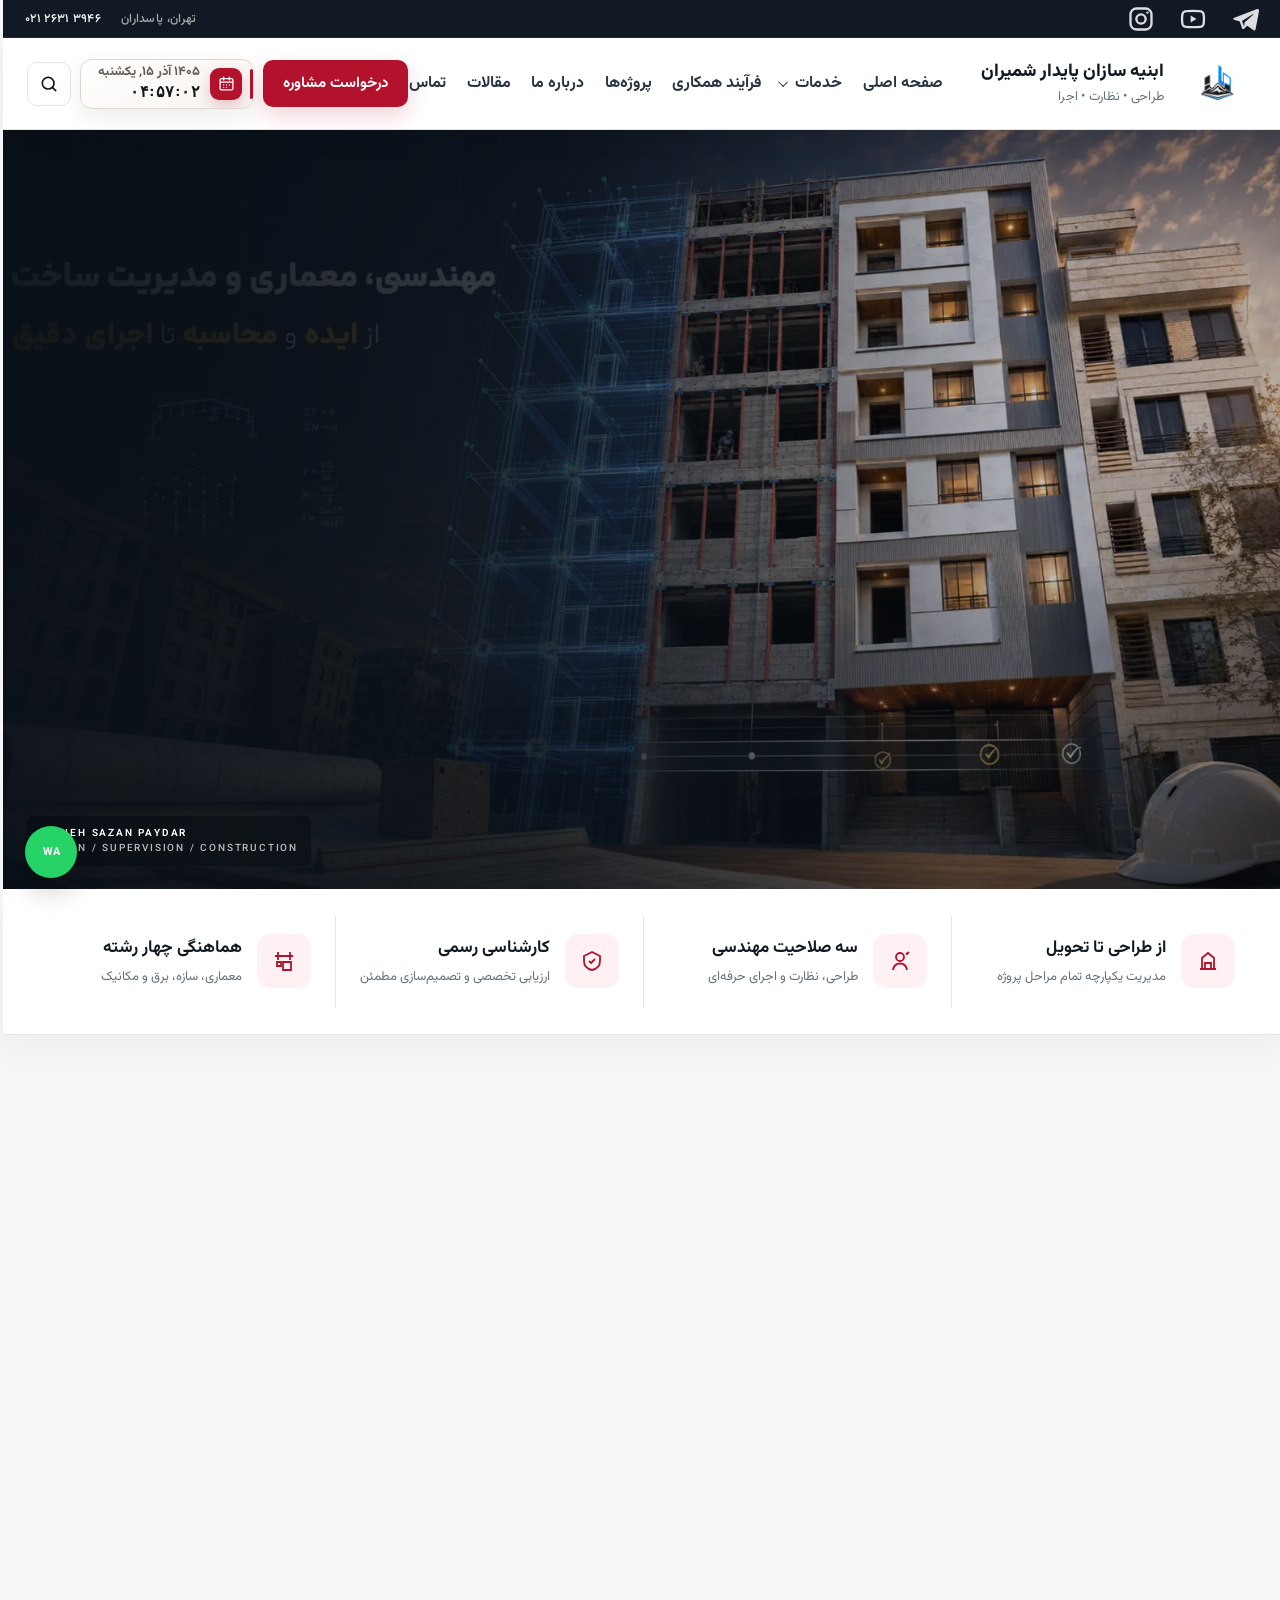
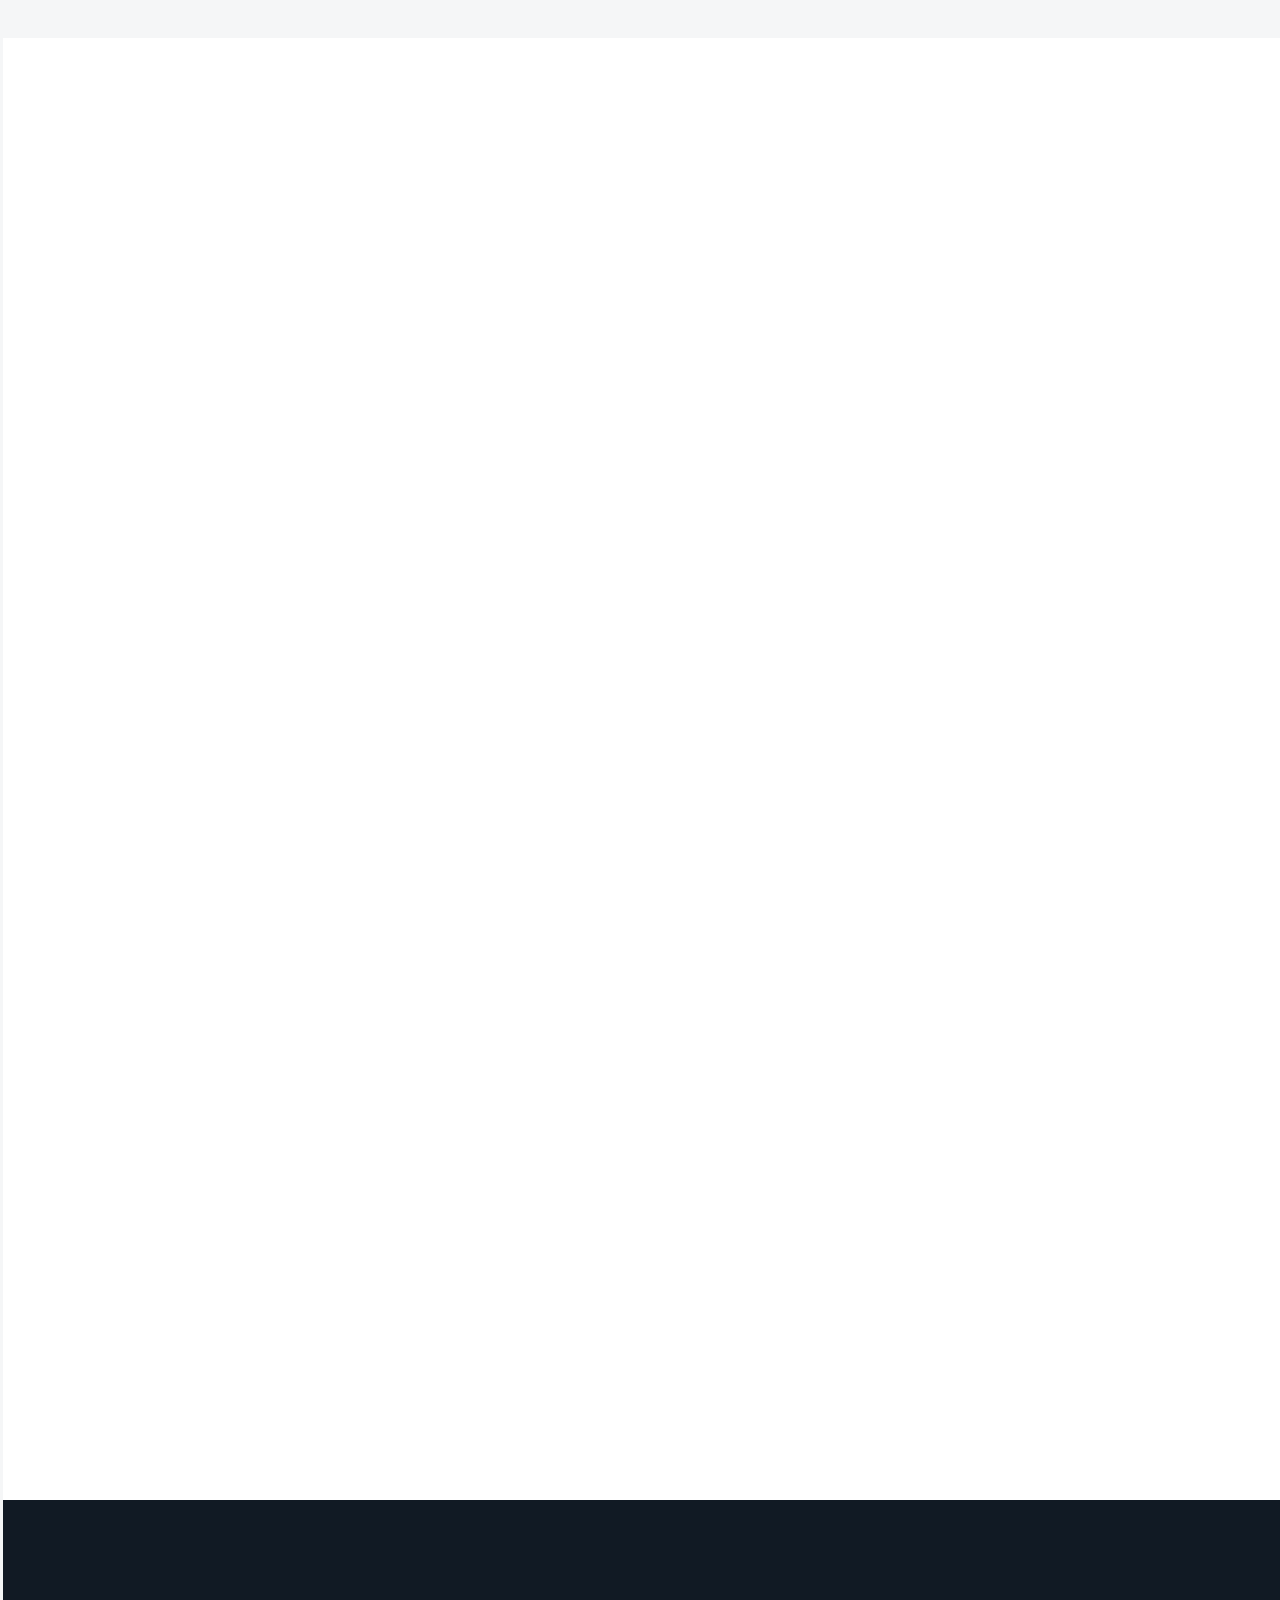
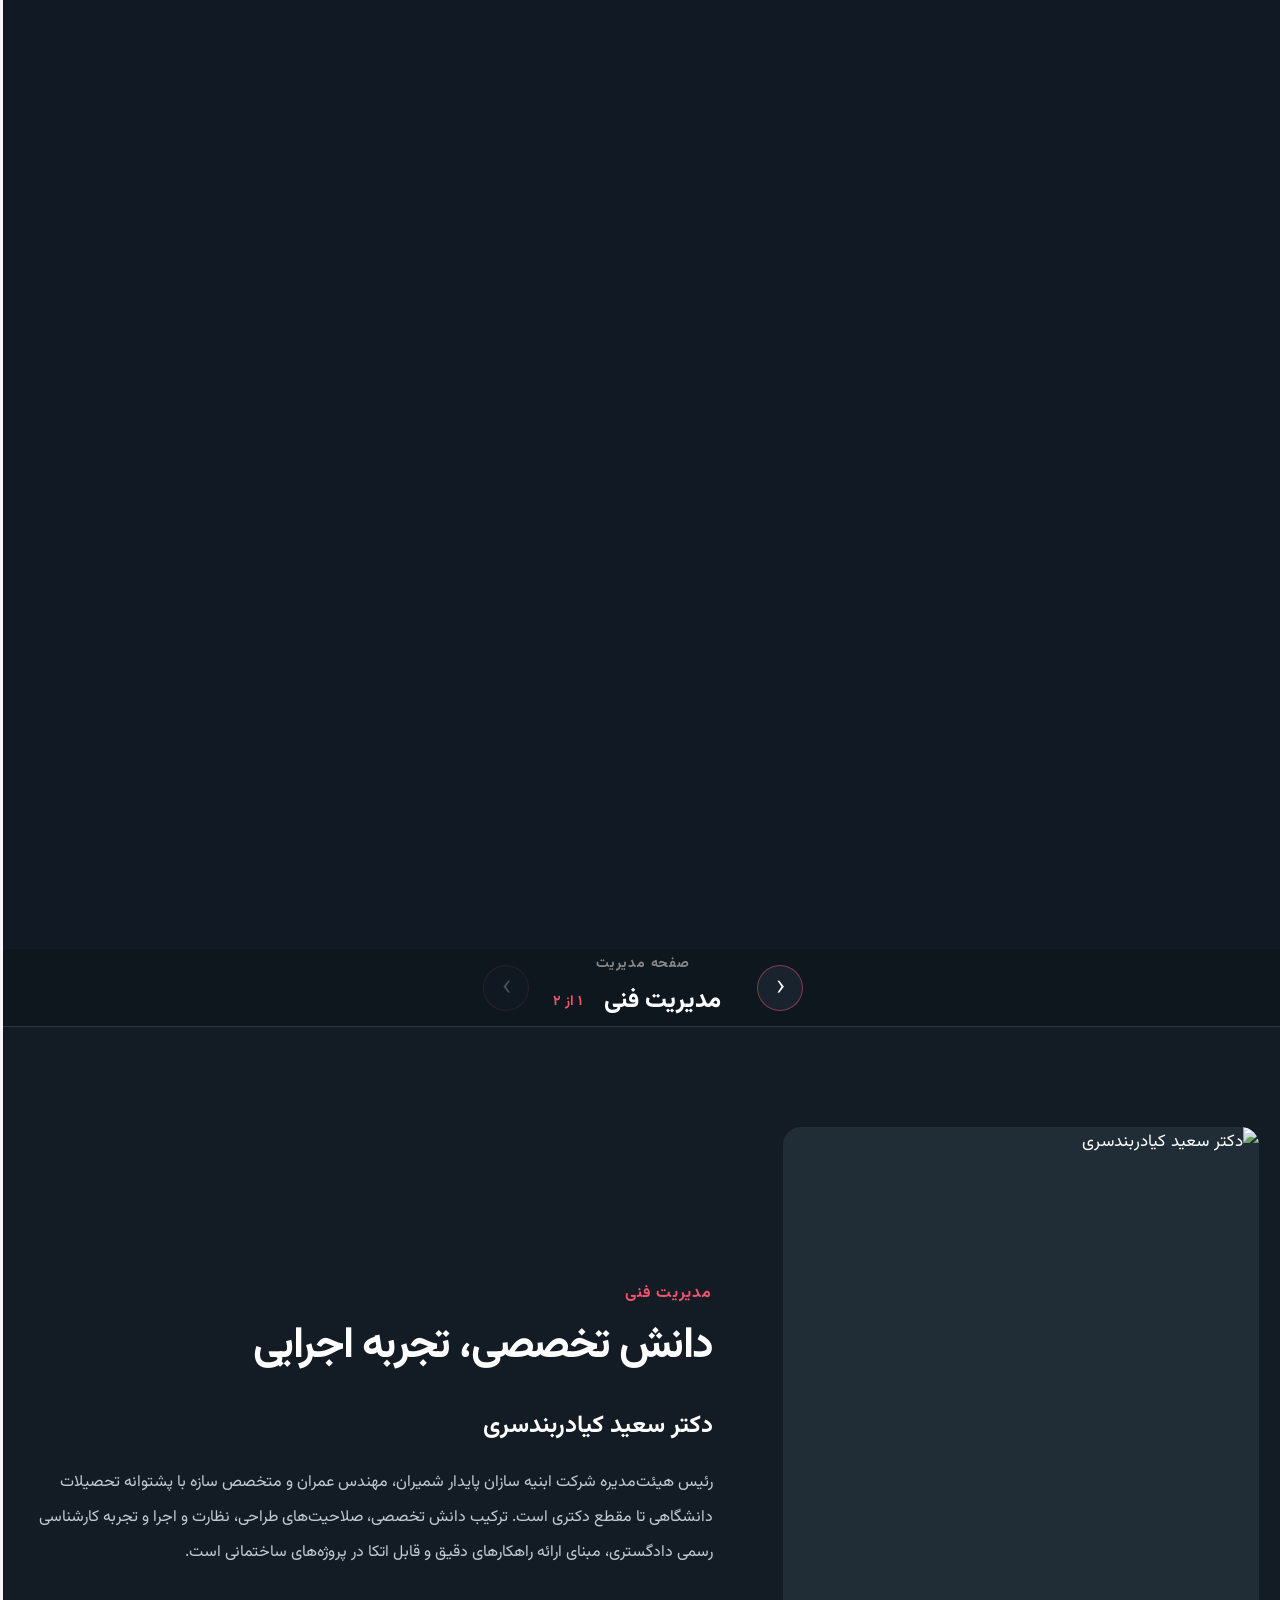
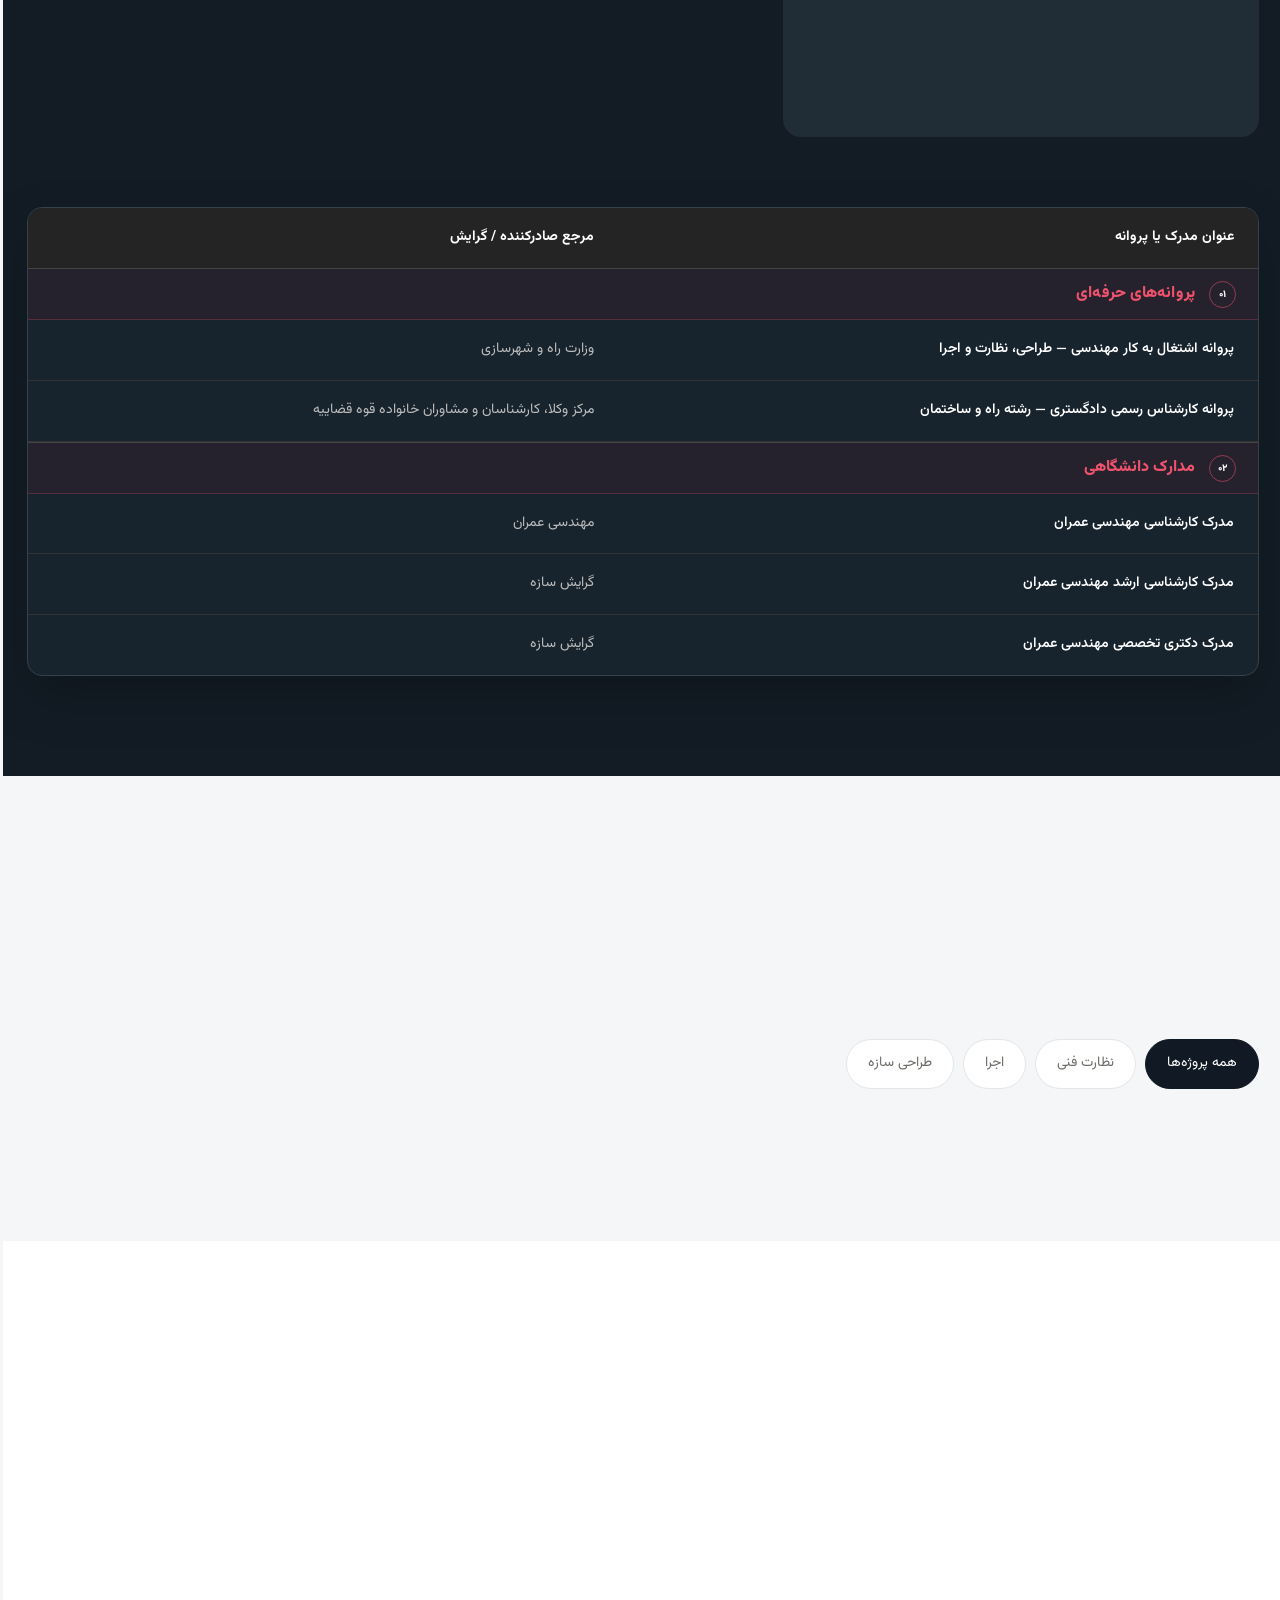
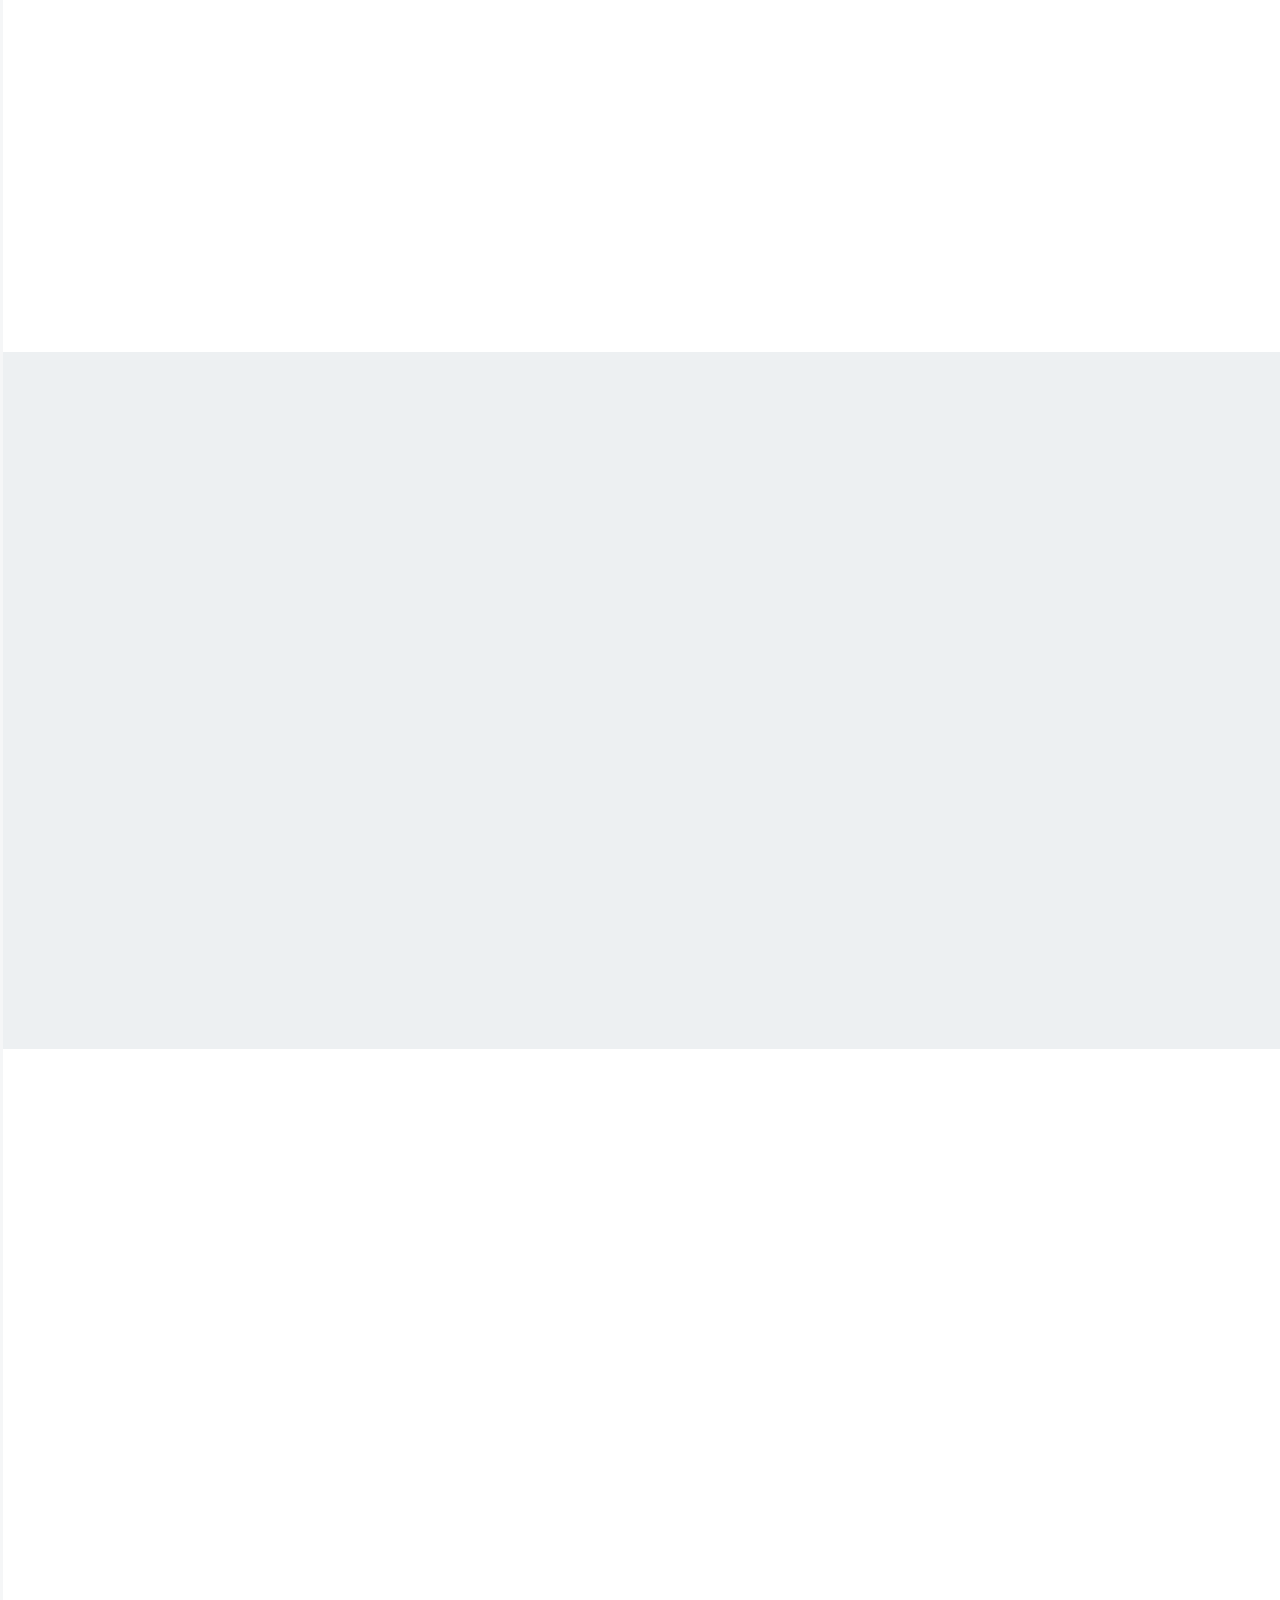
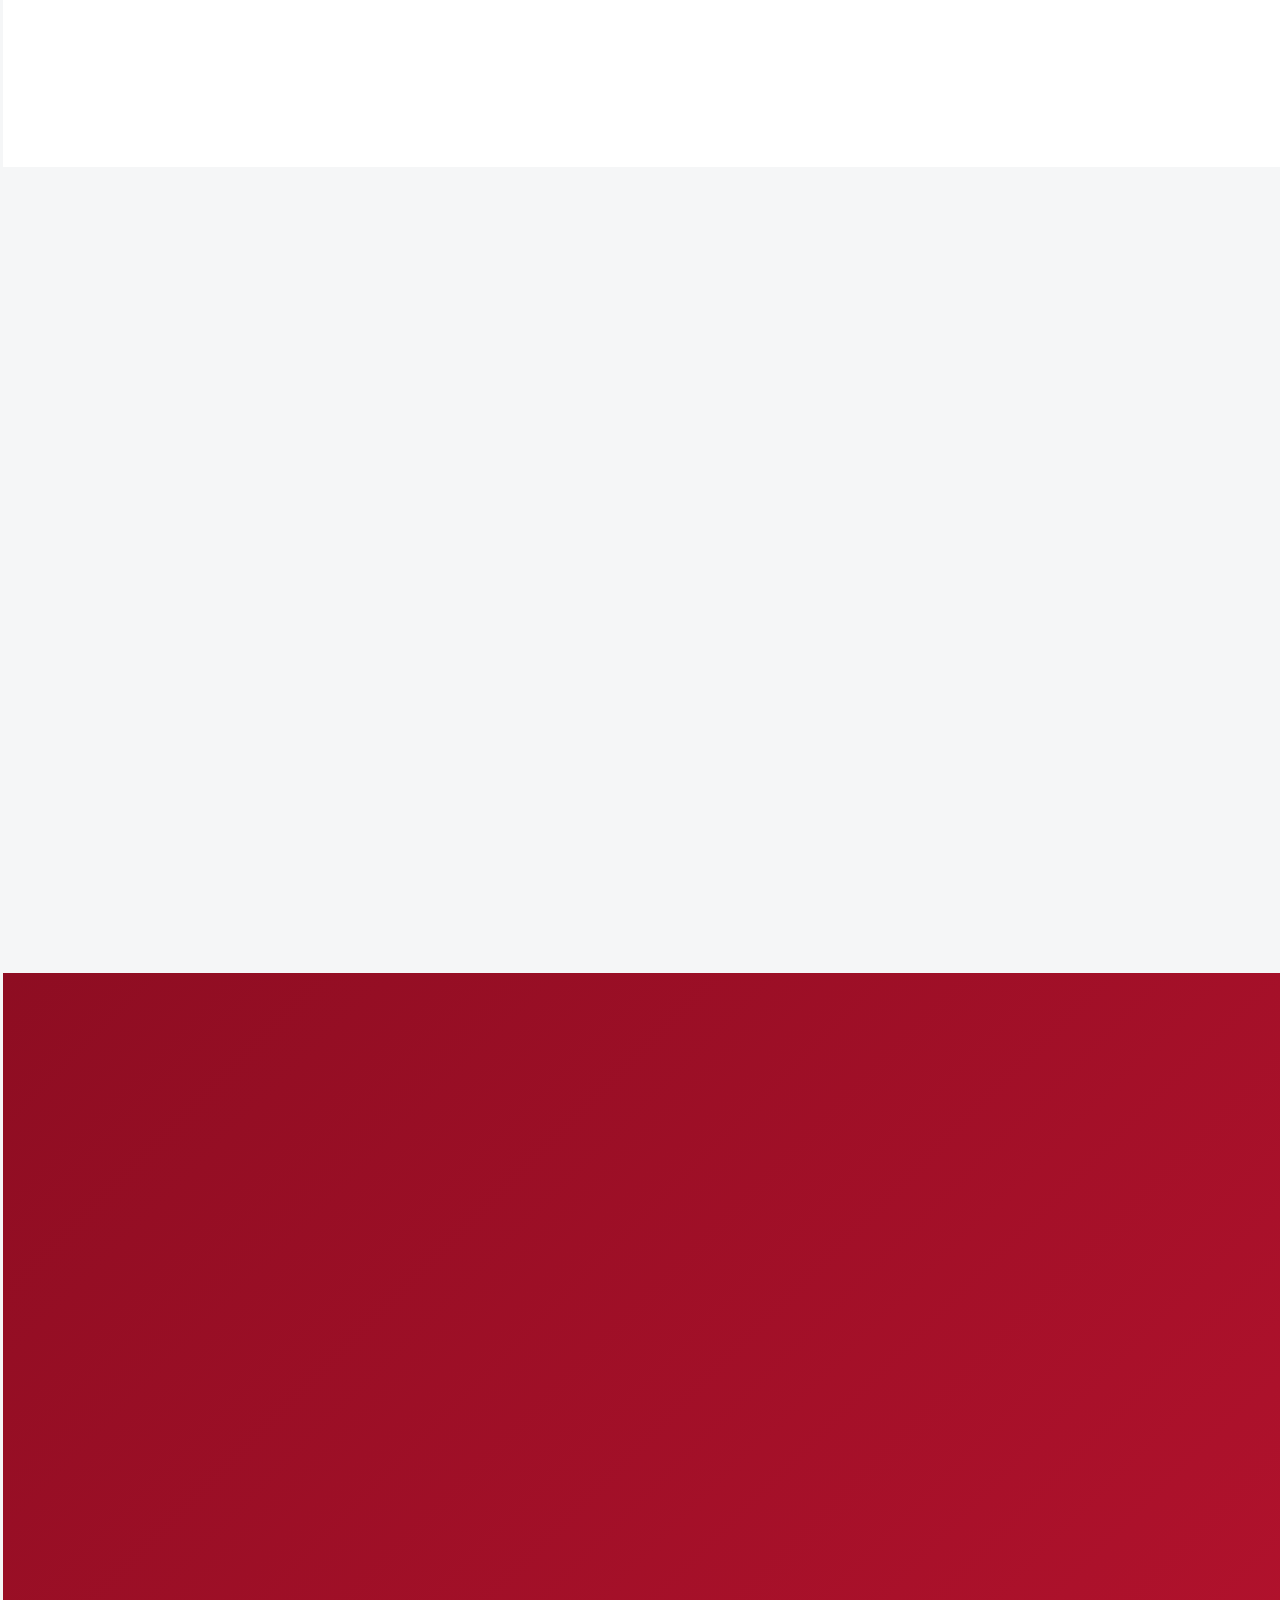
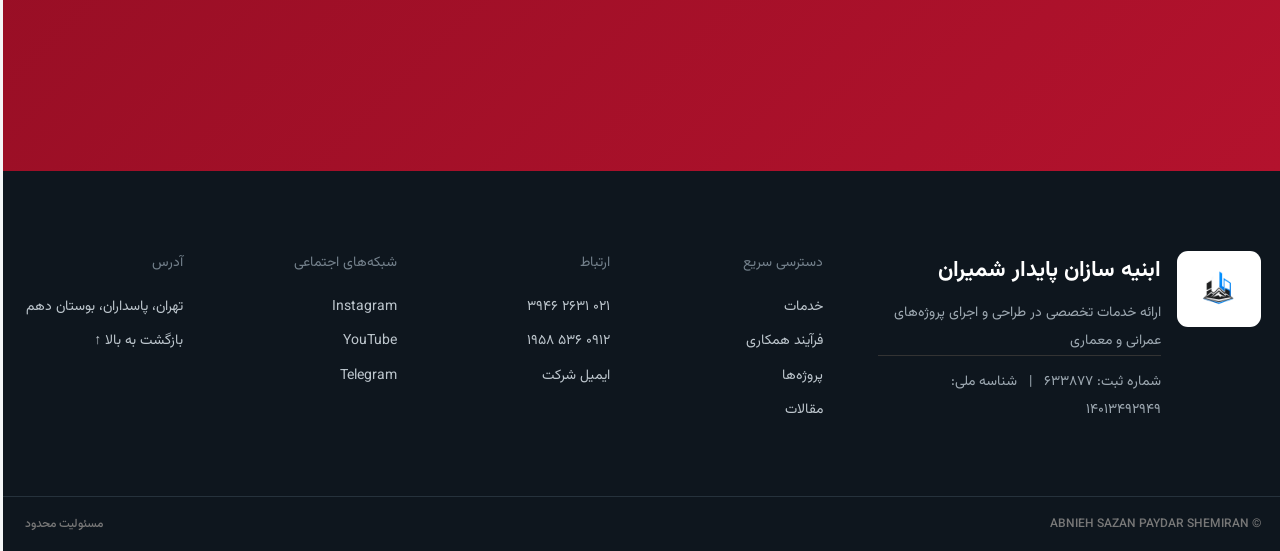
==== commit 43ed5a89: "نوسازی نسخه استایل برای نمایش صحیح فونت‌ها" ====
--- a/index.html
+++ b/index.html
@@ -91,7 +91,7 @@
     @media(max-width:1180px){.header-search{display:none}}
 
   </style>
-  <link rel="stylesheet" href="corporate.css?v=20260830-1">
+  <link rel="stylesheet" href="corporate.css?v=20260831-2">
   <script type="application/ld+json">
   {"@context":"https://schema.org","@type":"ProfessionalService","name":"ابنیه سازان پایدار شمیران","url":"https://abnieh-sazan-paydar.github.io/","telephone":["+982126313946","+989125361958"],"email":"Abniyeh_sazan_Shemiran@gmail.com","address":{"@type":"PostalAddress","addressLocality":"تهران","streetAddress":"پاسداران، بوستان دهم","addressCountry":"IR"},"founder":{"@type":"Person","name":"سعید کیادربندسری","jobTitle":"رئیس هیئت‌مدیره"}}
   </script>
--- a/corporate.css
+++ b/corporate.css
@@ -445,6 +445,8 @@
 .publication-toolbar{display:flex;align-items:center;justify-content:space-between;gap:20px;margin-bottom:28px}
 body.corporate-site .filter-bar{margin:0}
 body.corporate-site .filter-bar button{padding:9px 15px;border-radius:999px;background:#fff;font-size:11px!important}
+body.corporate-site .filter-bar button.active,
+body.corporate-site .filter-bar button:hover{background:var(--corporate-navy);border-color:var(--corporate-navy);color:#fff}
 body.corporate-site .publication-search{width:min(330px,100%);height:44px;padding:8px 14px;border:1px solid var(--corporate-line);border-radius:10px;background:#fff;outline:0;font-size:12px!important}
 body.corporate-site .publication-search:focus{border-color:#dc9aa6;box-shadow:0 0 0 3px rgba(179,18,45,.08)}
 body.corporate-site .publication-list{border:0;display:grid;gap:14px}
@@ -554,3 +556,183 @@
   .corporate-site *:before,
   .corporate-site *:after{scroll-behavior:auto!important;transition-duration:.01ms!important;animation-duration:.01ms!important;animation-iteration-count:1!important}
 }
+
+/* Academy-inspired monitor scale: larger modules and more readable typography */
+body.corporate-site{font-size:17px}
+
+@media(min-width:1001px){
+  .corporate-site .brand strong{font-size:18px!important}
+  .corporate-site .brand small{font-size:13px!important}
+  .corporate-site .site-header nav>a,
+  .corporate-site .nav-dropdown>summary{font-size:16px!important}
+  .corporate-site .header-cta{font-size:15px!important;padding-inline:20px}
+
+  .corporate-site .hero .eyebrow{font-size:15px!important}
+  .corporate-site .hero h1{font-size:clamp(48px,5.1vw,76px)!important}
+  .corporate-site .hero p{font-size:18px!important;max-width:720px}
+  .corporate-site .hero .button{font-size:16px!important;min-height:54px;padding-inline:29px}
+  .hero-service-pills span{font-size:13px!important;padding:8px 13px}
+
+  .trust-ribbon{padding-top:27px;padding-bottom:27px}
+  .trust-item{padding:17px 24px;grid-template-columns:54px 1fr;gap:15px}
+  .trust-icon{width:54px;height:54px}
+  .trust-item strong{font-size:17px!important}
+  .trust-item small{font-size:13px!important;line-height:1.8}
+
+  .company-overview{padding-top:110px;padding-bottom:110px;gap:85px}
+  .overview-copy h2{font-size:clamp(38px,3.6vw,52px)!important}
+  .overview-copy p{font-size:17px!important;line-height:2.2}
+  .overview-actions a{font-size:15px!important;min-height:50px;padding-inline:21px}
+  .overview-metrics{gap:17px}
+  .overview-metric{min-height:175px;padding:27px}
+  .overview-metric strong{font-size:36px!important}
+  .overview-metric span{font-size:15px!important;line-height:1.9}
+
+  body.corporate-site #services{padding-top:115px;padding-bottom:120px}
+  body.corporate-site #services .section-heading{margin-bottom:52px}
+  body.corporate-site #services .section-heading h2,
+  body.corporate-site .projects-section .section-heading h2,
+  .pathway-heading h2,
+  .why-copy h2,
+  body.corporate-site .credential-title h2,
+  .knowledge-bridge-head h2{font-size:clamp(38px,3.5vw,52px)!important}
+  body.corporate-site #services .section-heading>p,
+  body.corporate-site .section-heading>p,
+  .pathway-heading p{font-size:16px!important;line-height:2.15}
+  body.corporate-site #services .service-grid{grid-template-columns:repeat(3,minmax(0,1fr));gap:24px}
+  body.corporate-site #services .service-grid .service-card,
+  body.corporate-site #services .service-grid .service-card:nth-child(even){min-height:520px;padding:0 27px 30px}
+  body.corporate-site #services .service-grid .service-card:before{height:225px;margin-inline:-27px;width:calc(100% + 54px)}
+  body.corporate-site #services .service-grid .service-card>span{width:50px;height:50px;margin-top:-25px;margin-bottom:16px;font-size:14px!important}
+  body.corporate-site #services .service-grid .service-card h3{font-size:23px!important;margin-bottom:12px}
+  body.corporate-site #services .service-grid .service-card p{font-size:16px!important;line-height:2.05}
+  body.corporate-site #services .service-grid .service-card small{font-size:11px!important;margin-top:12px}
+  .service-cta{font-size:15px!important;margin-top:18px}
+
+  .project-pathway{padding-top:115px;padding-bottom:115px}
+  .pathway-heading{margin-bottom:55px}
+  .pathway-grid{grid-template-columns:repeat(3,minmax(0,1fr));gap:20px}
+  .pathway-grid:before{display:none}
+  .pathway-step{min-height:285px;padding:27px;border-radius:18px}
+  .pathway-step b{width:70px;height:70px;font-size:20px!important}
+  .pathway-step h3{font-size:22px!important;margin:29px 0 11px}
+  .pathway-step p{font-size:15px!important;line-height:2.05}
+
+  body.corporate-site .projects-section{padding-top:115px;padding-bottom:125px}
+  body.corporate-site .project-filter button{font-size:14px!important;padding:11px 21px}
+  body.corporate-site .projects-grid{gap:28px}
+  body.corporate-site .project-image{height:330px}
+  body.corporate-site .project-body{padding:23px 23px 25px}
+  body.corporate-site .project-body h3{font-size:22px!important}
+  body.corporate-site .project-body p{font-size:13px!important;line-height:1.9}
+  body.corporate-site .project-body>span{font-size:13px!important}
+
+  .why-us{padding-top:115px;padding-bottom:115px;gap:90px}
+  .why-copy p{font-size:17px!important;line-height:2.2}
+  .why-copy a{font-size:15px!important;padding:12px 20px}
+  .why-grid{gap:18px}
+  .why-card{min-height:205px;padding:28px}
+  .why-card span{width:48px;height:48px;font-size:14px!important}
+  .why-card h3{font-size:20px!important;margin-top:20px}
+  .why-card p{font-size:15px!important;line-height:2.05}
+
+  body.corporate-site .management-switcher-copy strong{font-size:24px!important}
+  body.corporate-site .management-switcher-copy small,
+  body.corporate-site .management-switcher-copy span{font-size:14px!important}
+  body.corporate-site .profile-section{padding-top:100px;padding-bottom:100px;gap:70px}
+  body.corporate-site .profile-image{height:610px}
+  body.corporate-site .profile-copy h2{font-size:clamp(36px,3.4vw,49px)!important}
+  body.corporate-site .profile-copy h3{font-size:24px!important}
+  body.corporate-site .profile-copy>p{font-size:16px!important;line-height:2.2}
+  body.corporate-site .qualification-table{font-size:14px!important}
+  body.corporate-site .qualification-table thead th,
+  body.corporate-site .qualification-table td{font-size:14px!important;padding:18px 24px}
+
+  body.corporate-site .credentials{padding-top:115px;padding-bottom:115px}
+  body.corporate-site .credential-title p{font-size:17px!important;line-height:2.15}
+  body.corporate-site .credential-list{gap:16px}
+  body.corporate-site .credential-list article{min-height:145px;padding:23px;grid-template-columns:50px 1fr}
+  body.corporate-site .credential-list span{width:50px;height:50px;font-size:12px!important}
+  body.corporate-site .credential-list p{font-size:15px!important;line-height:2}
+
+  body.corporate-site .articles-preview{padding-top:115px;padding-bottom:115px}
+  body.corporate-site .article-grid{gap:22px}
+  body.corporate-site .article-card{min-height:360px;padding:31px}
+  body.corporate-site .article-card>span{font-size:13px!important}
+  body.corporate-site .article-card h3{font-size:22px!important;line-height:1.95;margin-top:45px}
+  body.corporate-site .article-card small{font-size:12px!important}
+  body.corporate-site .text-link{font-size:15px!important}
+
+  body.corporate-site .documents-section{padding-top:110px;padding-bottom:115px}
+  body.corporate-site .documents-head p{font-size:15px!important}
+  body.corporate-site .document-card{padding:12px}
+  body.corporate-site .document-copy{padding:18px 7px 9px}
+  body.corporate-site .document-copy h3{font-size:17px!important;line-height:1.8!important}
+  body.corporate-site .document-copy p{font-size:14px!important;line-height:1.9}
+  body.corporate-site .document-hint{font-size:11px!important}
+
+  body.corporate-site .request-section{padding-top:115px;padding-bottom:115px}
+  body.corporate-site .request-copy h2{font-size:clamp(38px,3.5vw,52px)!important}
+  body.corporate-site .request-copy p{font-size:17px!important}
+  body.corporate-site .contact-quick small{font-size:13px!important}
+  body.corporate-site .contact-quick bdi{font-size:18px!important}
+  body.corporate-site .project-form{padding:35px;gap:22px}
+  body.corporate-site .project-form label>span{font-size:14px!important}
+  body.corporate-site .project-form input,
+  body.corporate-site .project-form select,
+  body.corporate-site .project-form textarea{font-size:16px!important;padding:14px}
+  body.corporate-site .project-form button{font-size:17px!important;padding:17px}
+
+  body.corporate-site .footer-main{padding-top:80px;padding-bottom:72px;gap:55px}
+  body.corporate-site .footer-brand h2{font-size:22px!important}
+  body.corporate-site .footer-brand p{font-size:14px!important;line-height:2}
+  body.corporate-site .footer-col small{font-size:14px!important}
+  body.corporate-site .footer-col a,
+  body.corporate-site .footer-col p{font-size:14px!important;line-height:1.9}
+  body.corporate-site .footer-bottom{font-size:12px!important}
+
+  body.corporate-site .research-hero h1{font-size:clamp(46px,5.5vw,74px)!important}
+  body.corporate-site .research-hero p{font-size:18px!important}
+  body.corporate-site .research-stat{width:290px;height:210px;padding:32px}
+  body.corporate-site .research-stat strong{font-size:70px!important}
+  body.corporate-site .research-stat span{font-size:14px!important}
+  .article-assurance strong{font-size:17px!important}
+  .article-assurance span{font-size:14px!important;line-height:1.9}
+  body.corporate-site .filter-bar button{font-size:14px!important;padding:11px 19px}
+  body.corporate-site .publication-search{height:50px;font-size:15px!important}
+  body.corporate-site .publication{padding:34px;grid-template-columns:60px 1fr 118px;gap:34px}
+  body.corporate-site .pub-index{font-size:15px!important}
+  body.corporate-site .pub-meta{font-size:12px!important}
+  body.corporate-site .publication h2{font-size:clamp(23px,2vw,29px)!important}
+  body.corporate-site .publication .authors{font-size:12px!important}
+  body.corporate-site .publication .pub-body>p:not(.authors){font-size:16px!important;line-height:2.15}
+  body.corporate-site .tags span{font-size:11px!important;padding:6px 10px}
+  body.corporate-site .pdf-link{width:108px;height:108px}
+  body.corporate-site .pdf-link span{font-size:12px!important}
+  .knowledge-bridge-grid{gap:20px}
+  .knowledge-bridge-grid article{min-height:235px;padding:30px}
+  .knowledge-bridge-grid b{font-size:13px!important}
+  .knowledge-bridge-grid h3{font-size:21px!important}
+  .knowledge-bridge-grid p{font-size:15px!important;line-height:2.1}
+}
+
+@media(min-width:581px) and (max-width:1000px){
+  body.corporate-site #services .service-grid{grid-template-columns:repeat(2,minmax(0,1fr))}
+  body.corporate-site #services .service-grid .service-card{min-height:480px}
+  body.corporate-site #services .service-grid .service-card h3{font-size:21px!important}
+  body.corporate-site #services .service-grid .service-card p{font-size:15px!important}
+}
+
+@media(max-width:580px){
+  body.corporate-site #services .service-grid .service-card{min-height:465px}
+  body.corporate-site #services .service-grid .service-card h3{font-size:21px!important}
+  body.corporate-site #services .service-grid .service-card p{font-size:15px!important}
+  .service-cta{font-size:14px!important}
+  .pathway-step h3{font-size:19px!important}
+  .pathway-step p,
+  .why-card p{font-size:14px!important}
+  body.corporate-site .project-body h3{font-size:20px!important}
+  body.corporate-site .project-body p{font-size:13px!important}
+  body.corporate-site .footer-col a,
+  body.corporate-site .footer-col p{font-size:14px!important}
+}
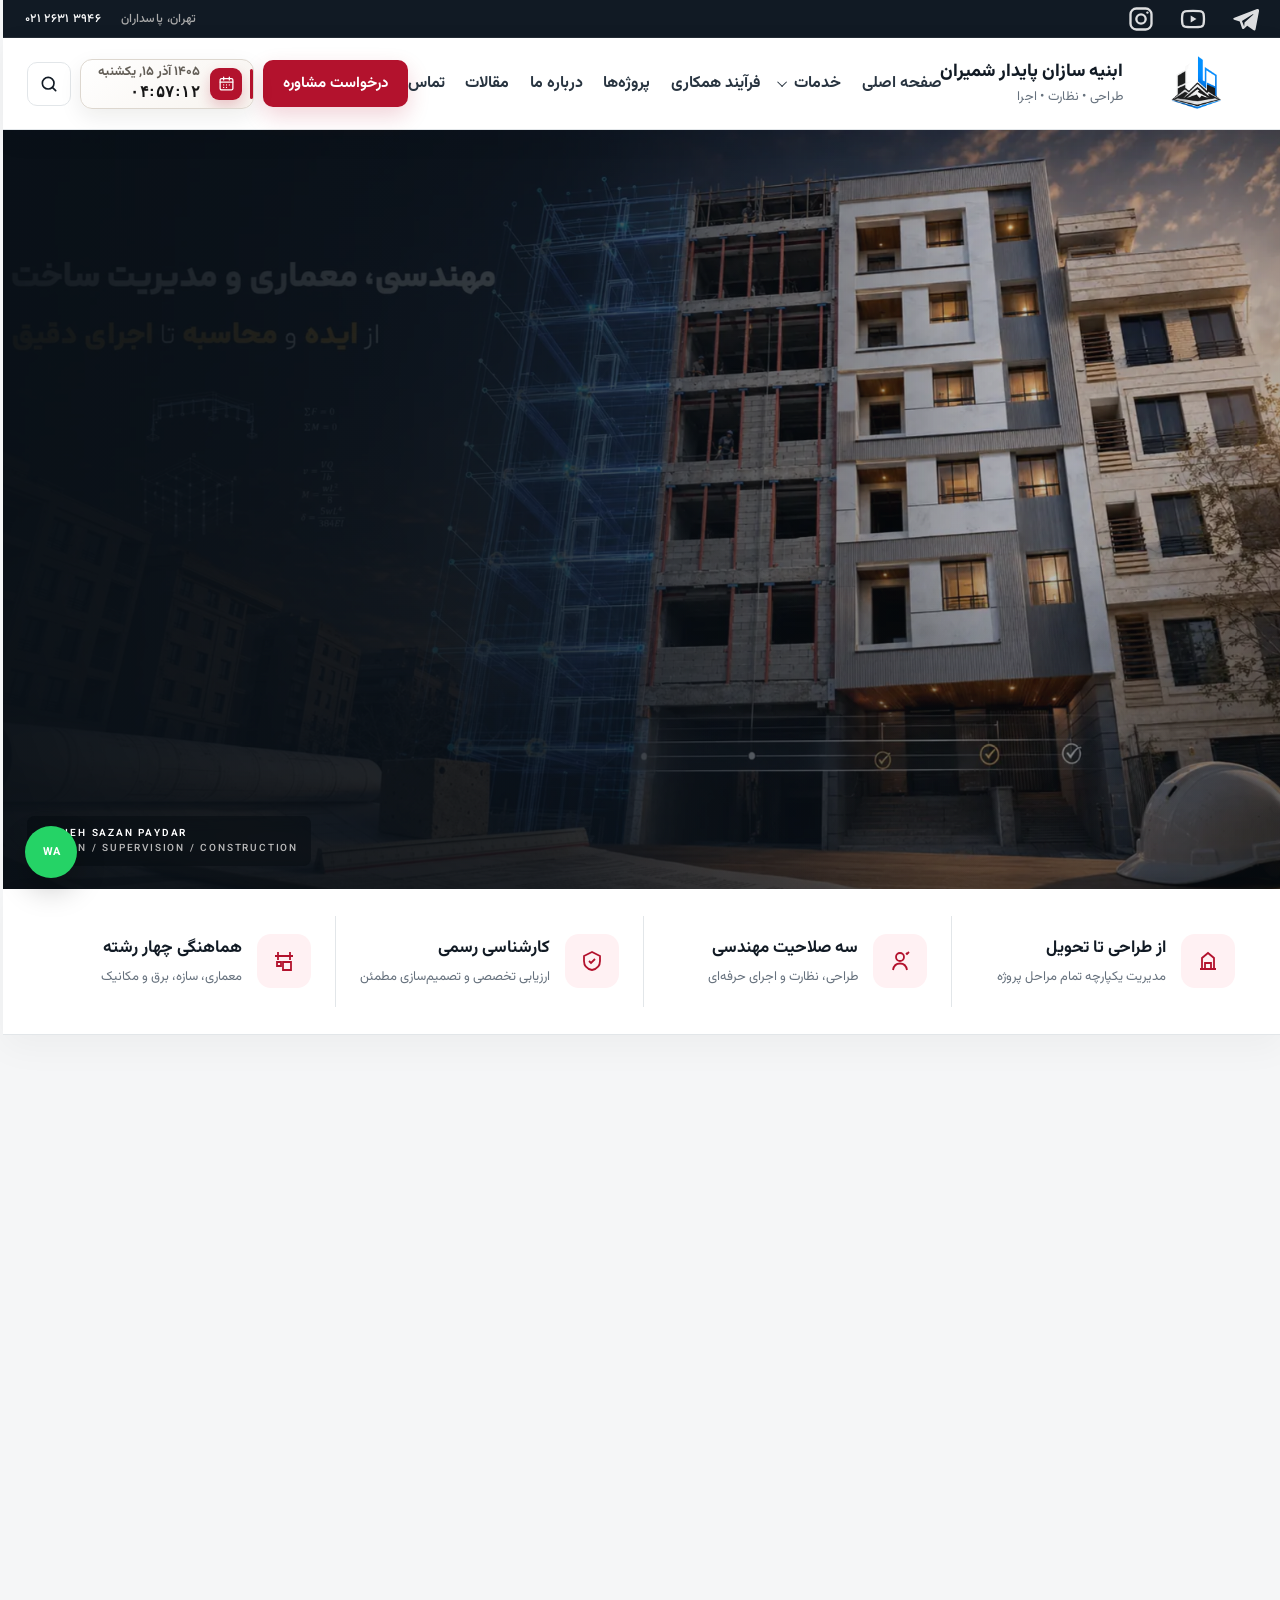
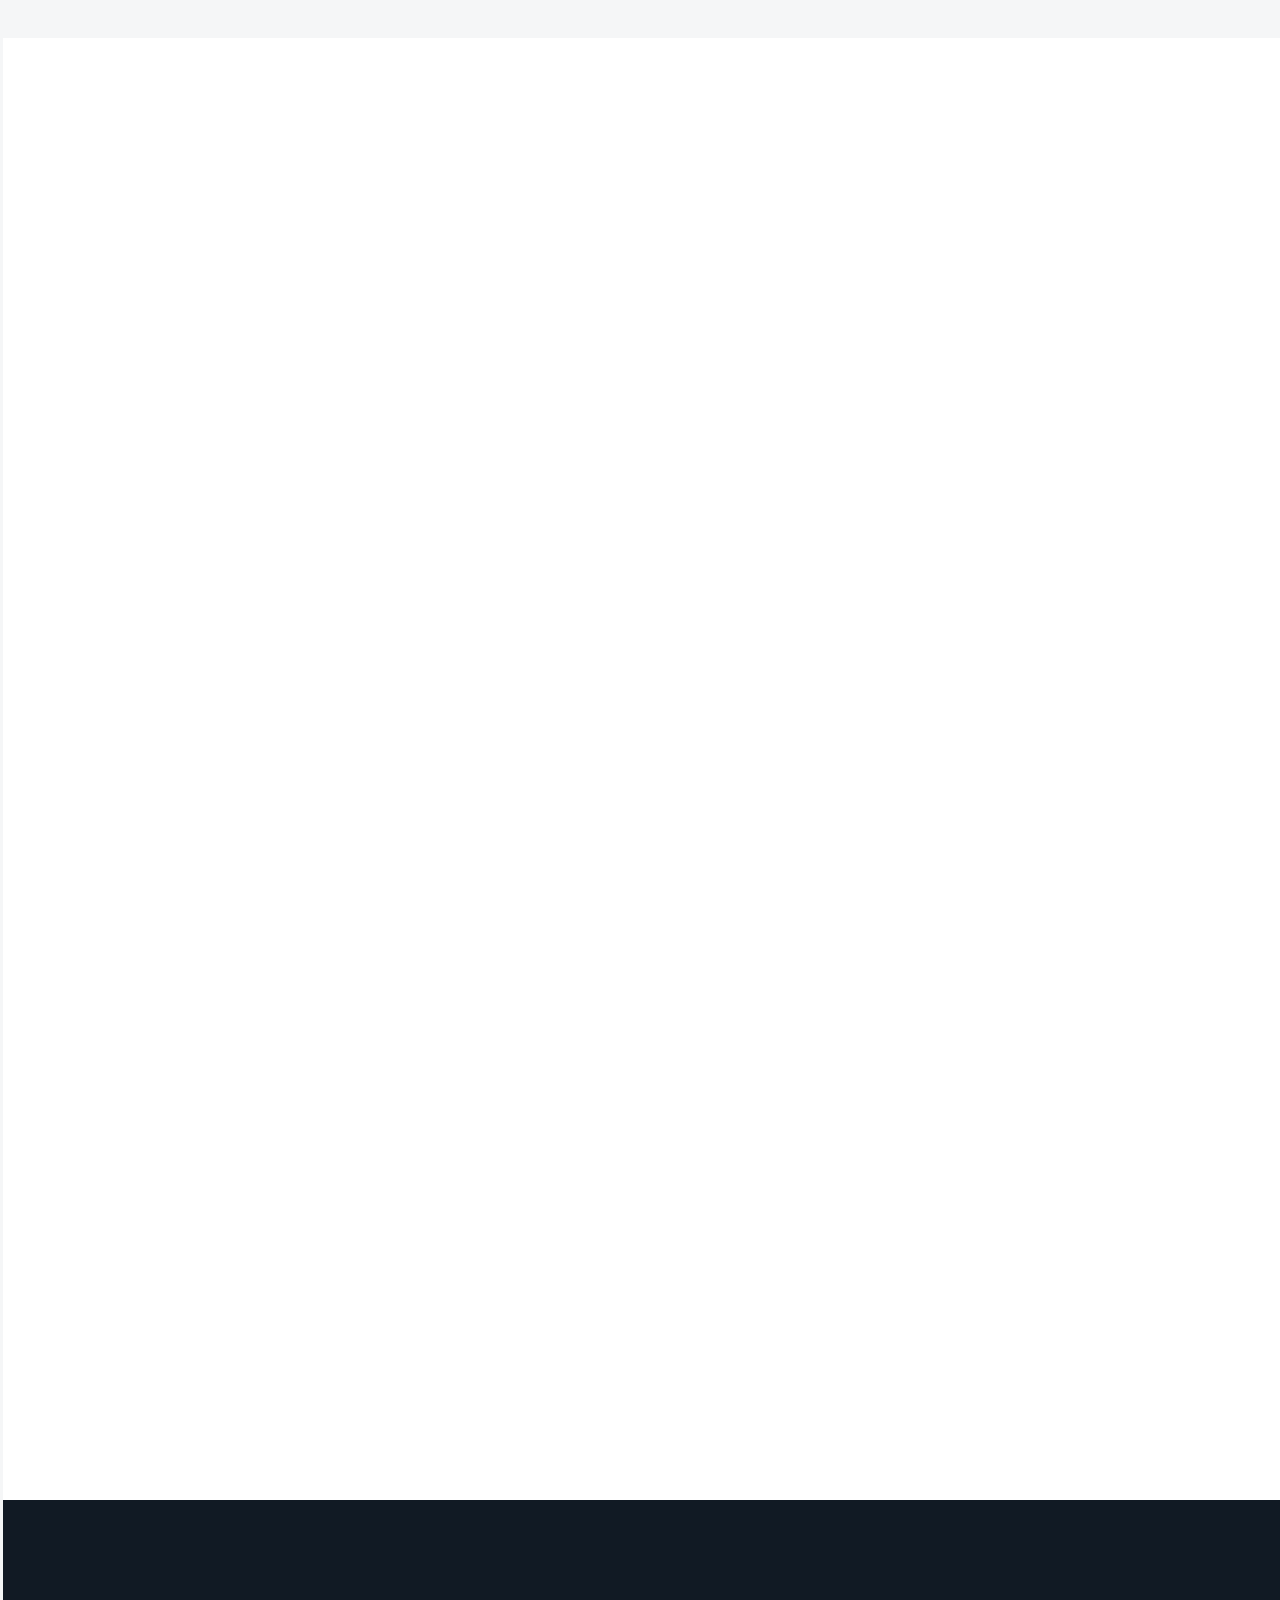
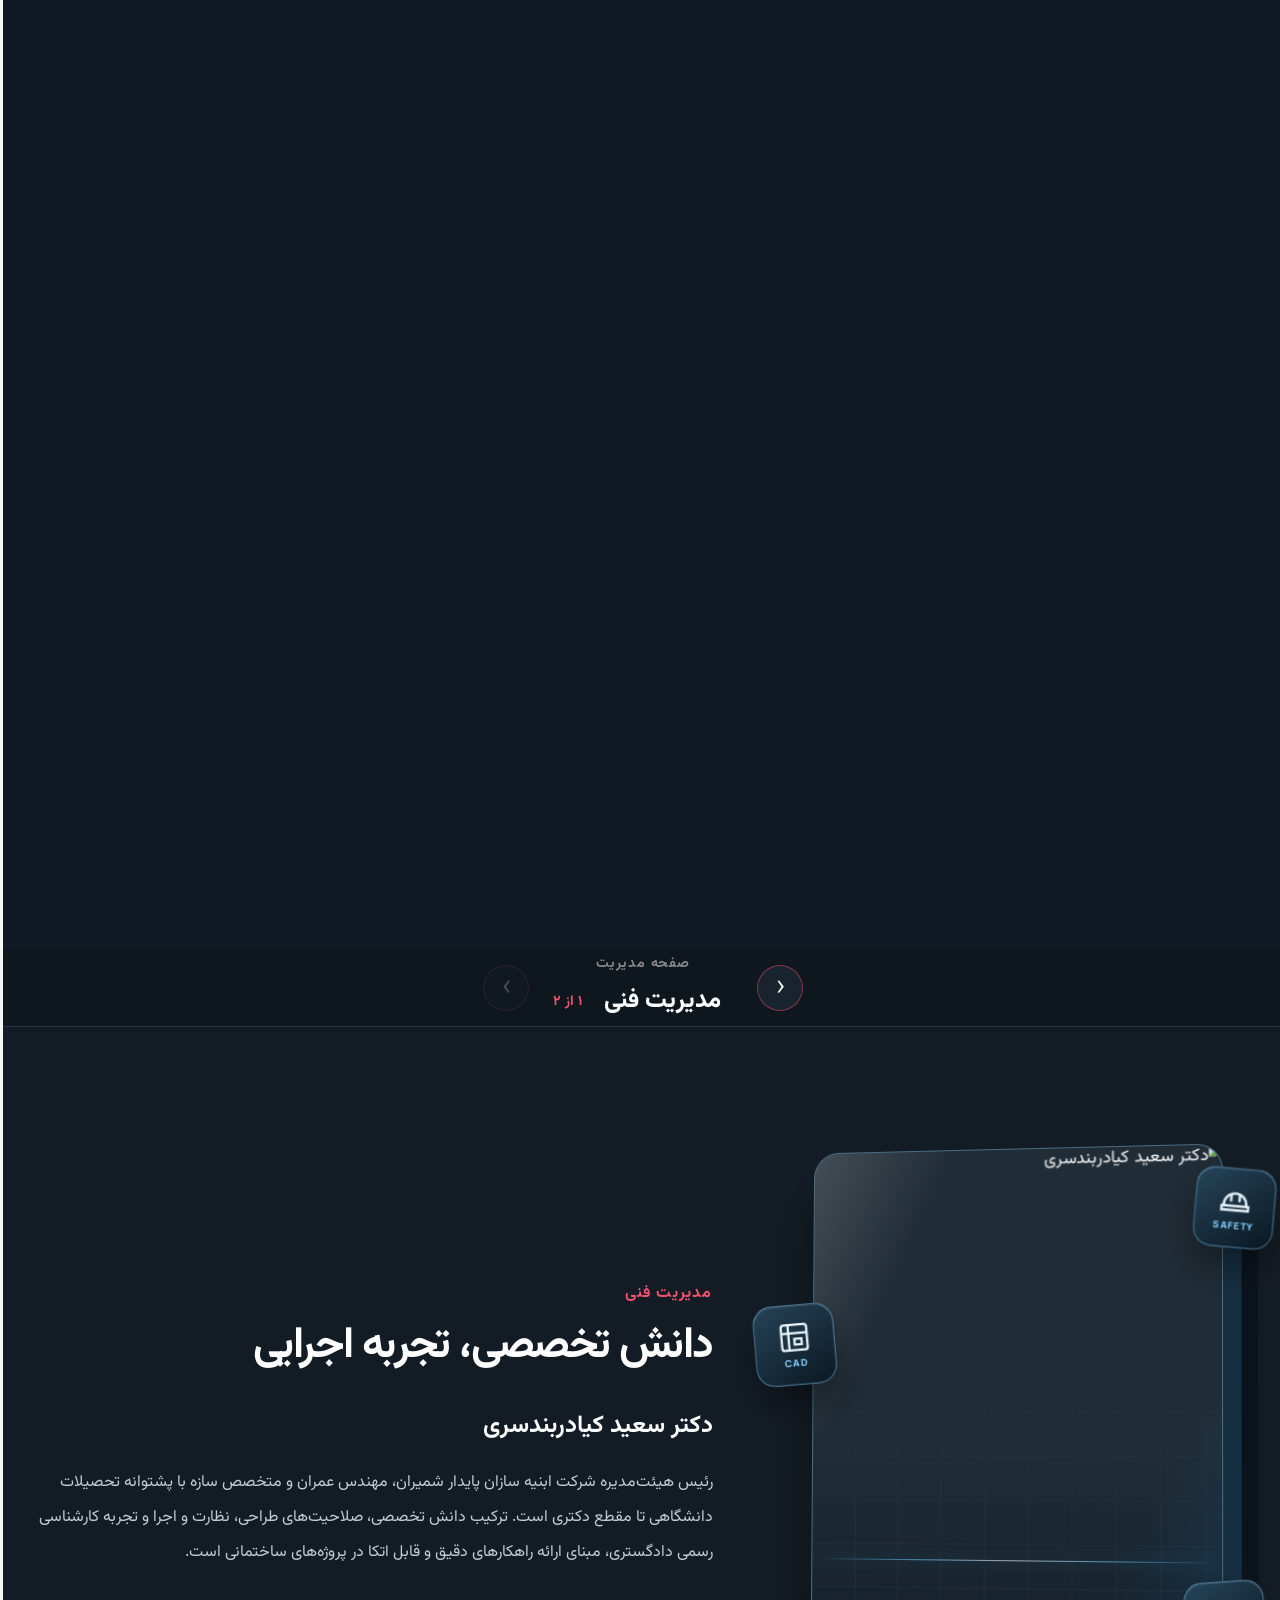
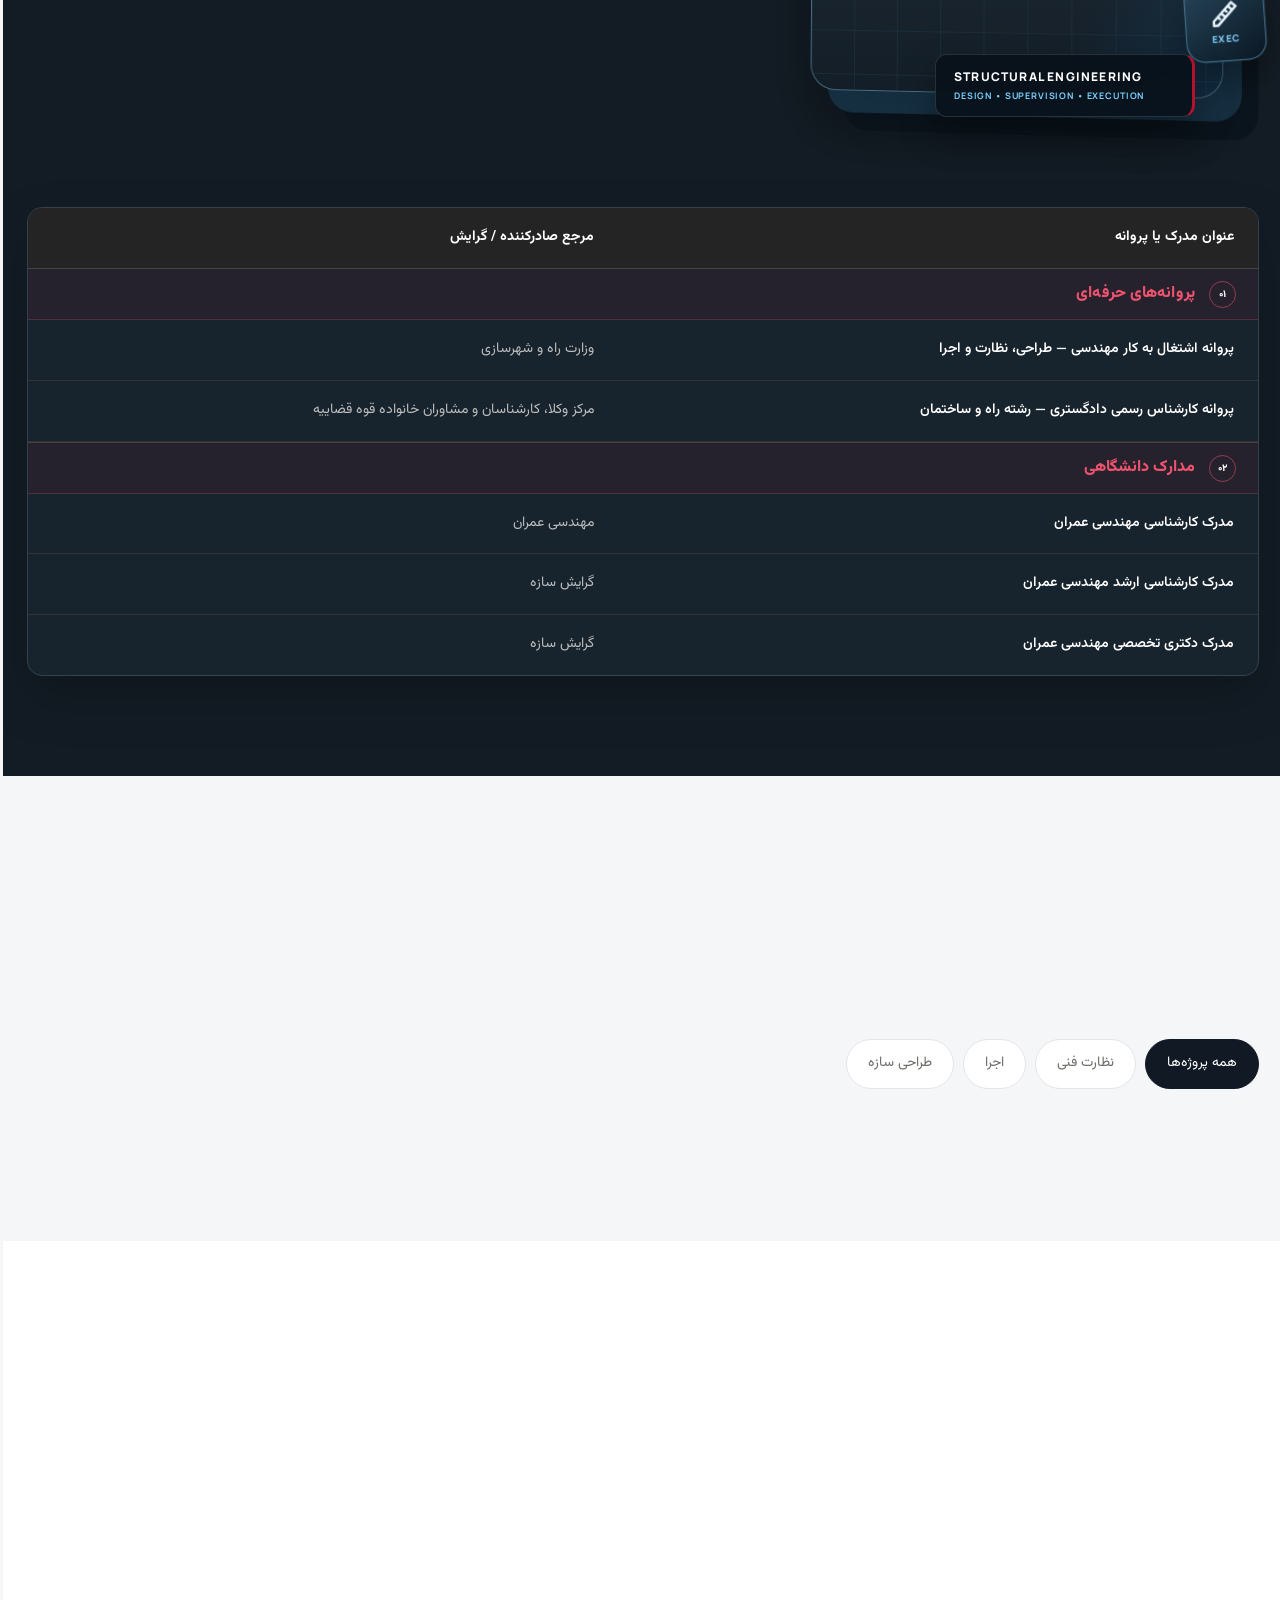
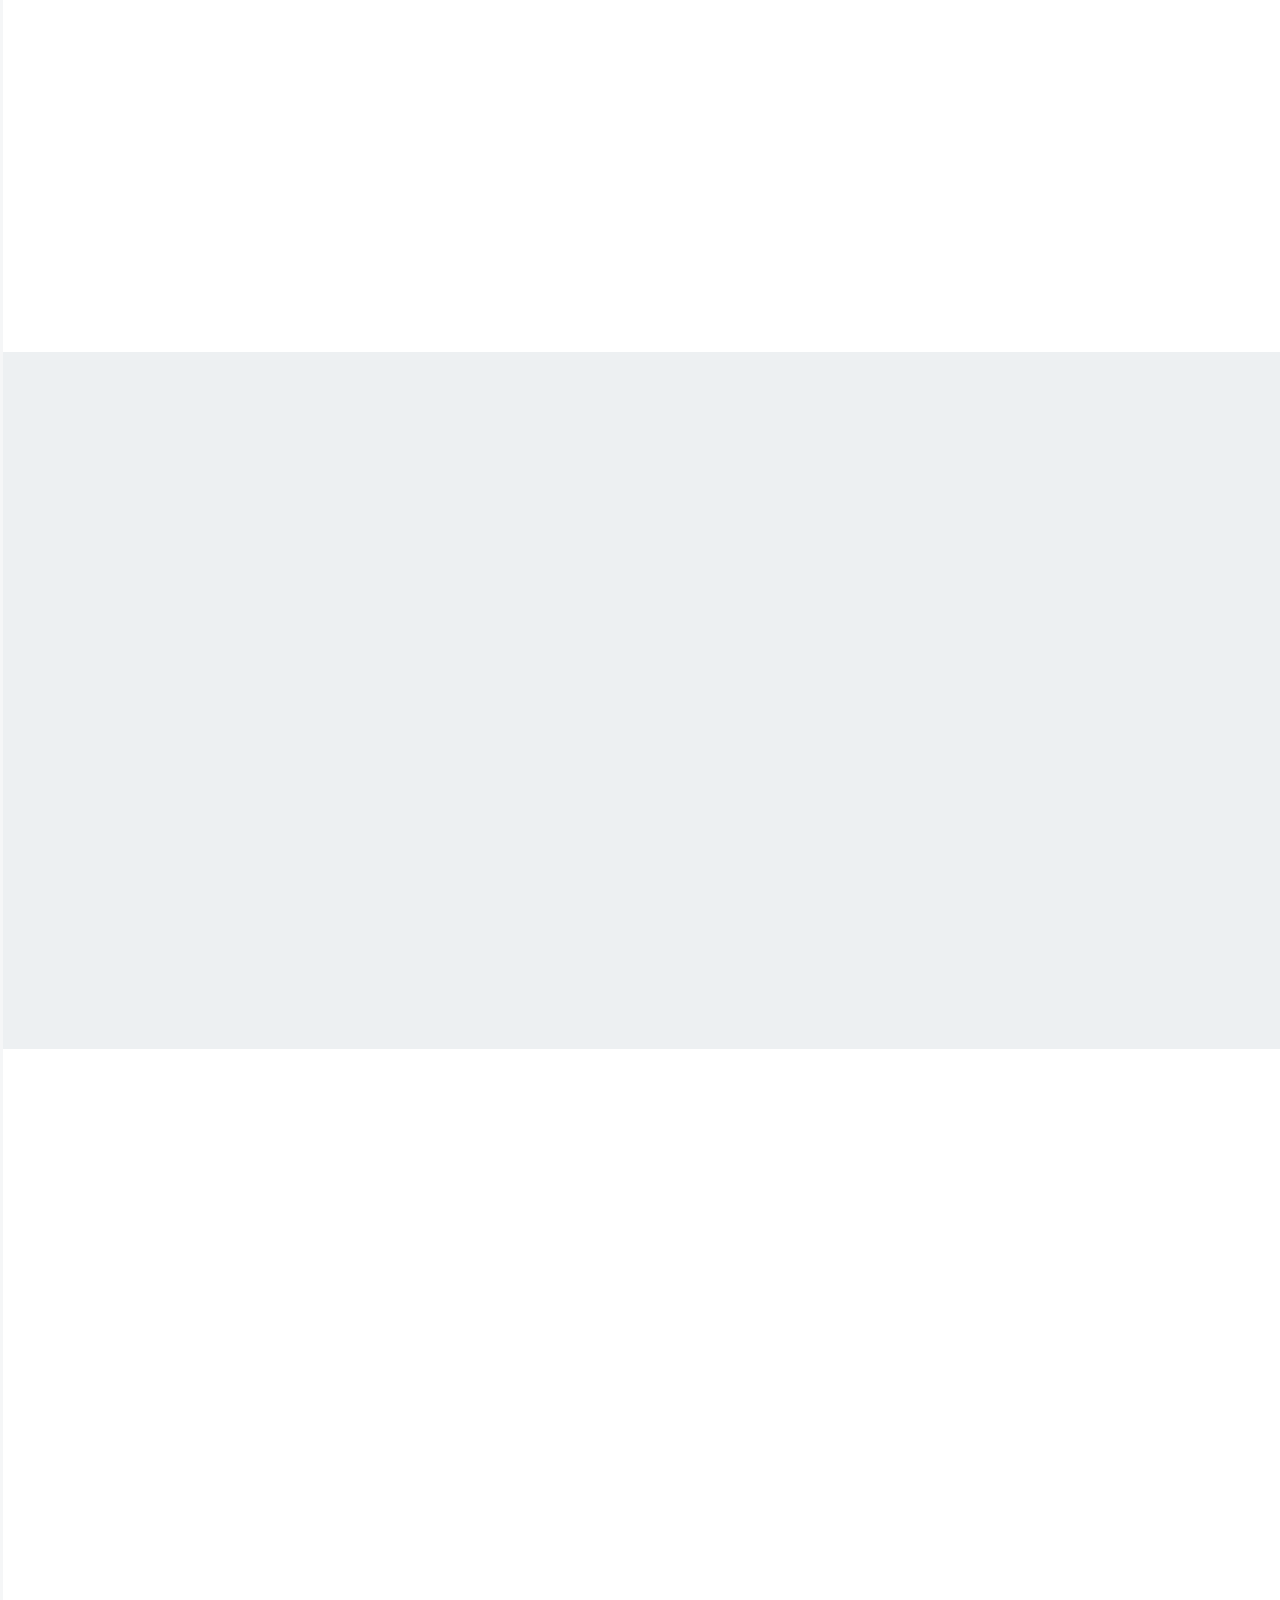
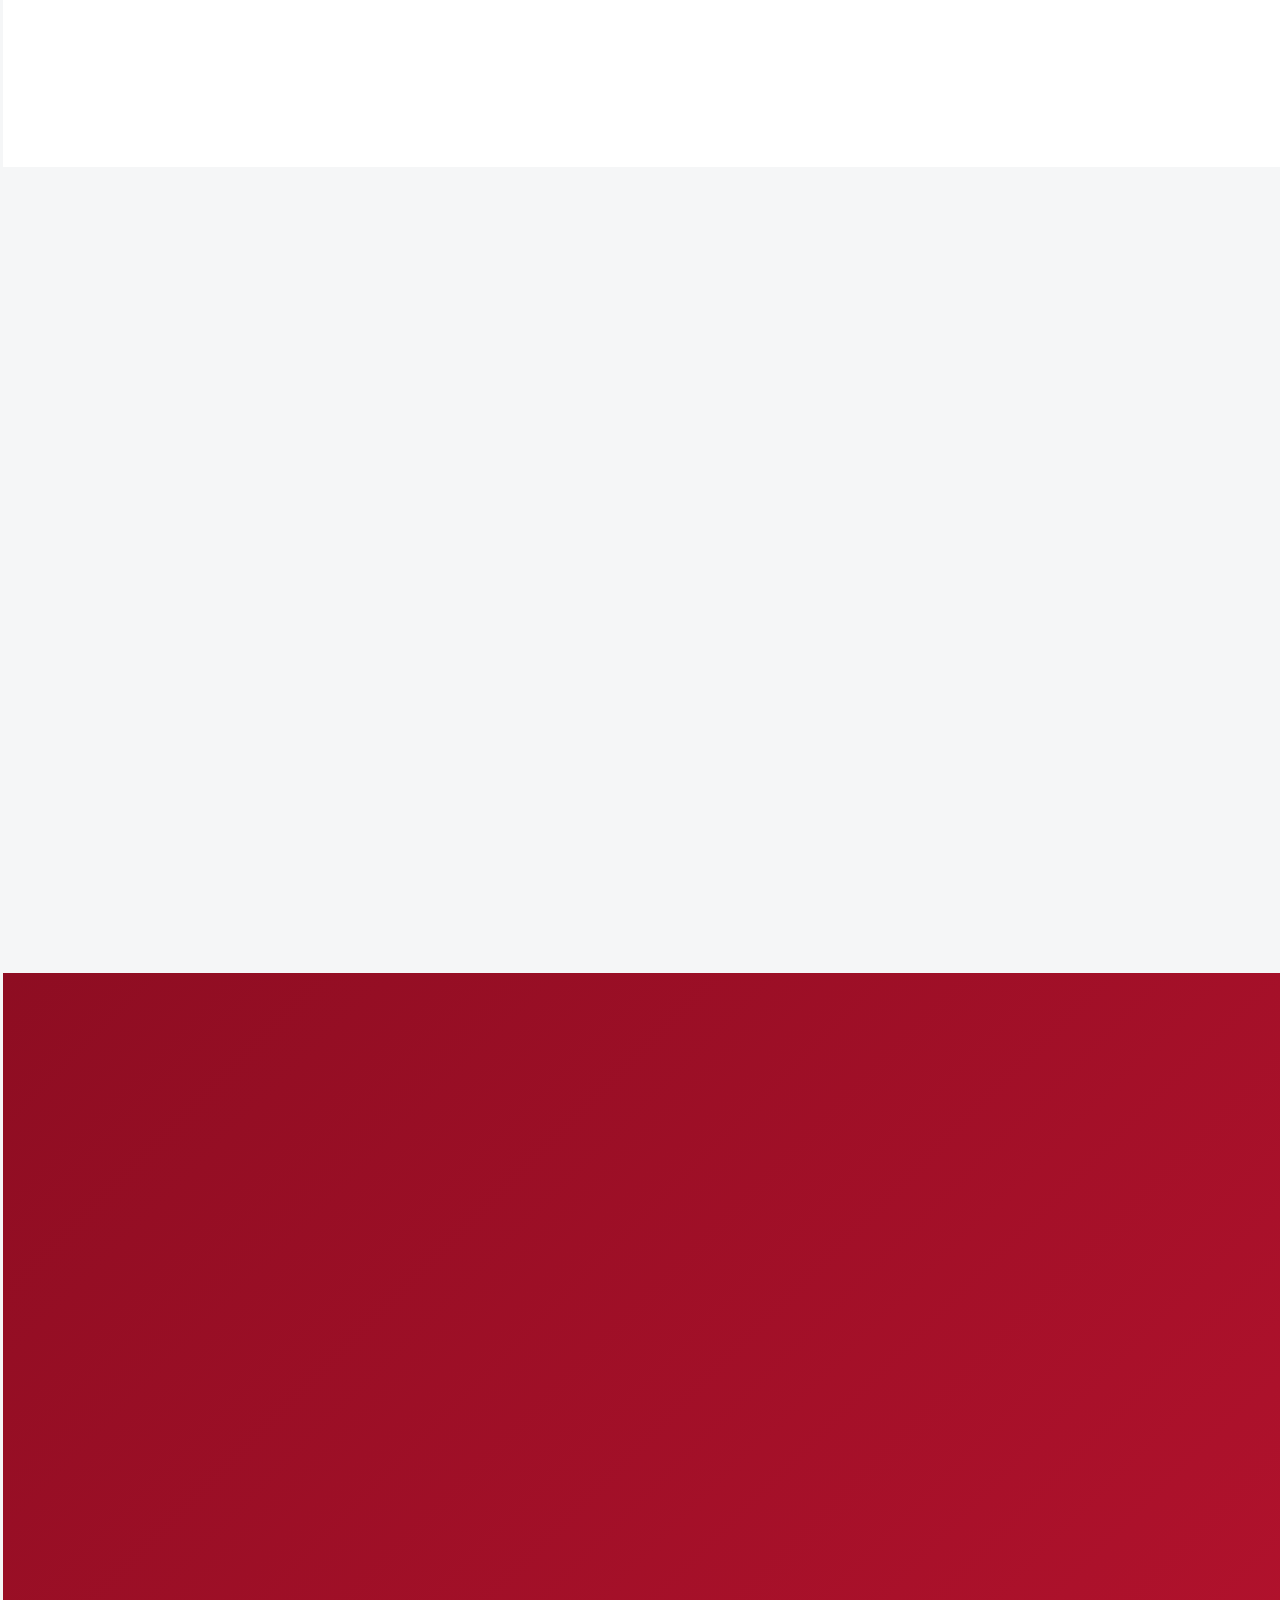
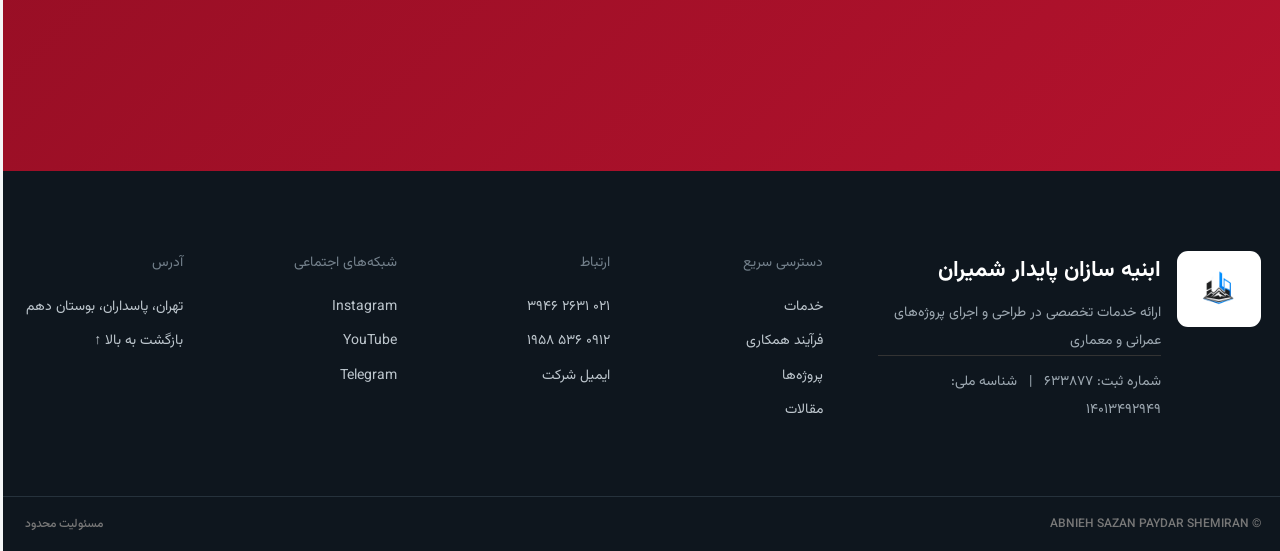
==== commit 8452f832: "بزرگ‌سازی آرم هدر و بازطراحی سه‌بعدی مدیریت فنی" ====
--- a/index.html
+++ b/index.html
@@ -91,7 +91,7 @@
     @media(max-width:1180px){.header-search{display:none}}
 
   </style>
-  <link rel="stylesheet" href="corporate.css?v=20260831-2">
+  <link rel="stylesheet" href="corporate.css?v=20260831-3">
   <script type="application/ld+json">
   {"@context":"https://schema.org","@type":"ProfessionalService","name":"ابنیه سازان پایدار شمیران","url":"https://abnieh-sazan-paydar.github.io/","telephone":["+982126313946","+989125361958"],"email":"Abniyeh_sazan_Shemiran@gmail.com","address":{"@type":"PostalAddress","addressLocality":"تهران","streetAddress":"پاسداران، بوستان دهم","addressCountry":"IR"},"founder":{"@type":"Person","name":"سعید کیادربندسری","jobTitle":"رئیس هیئت‌مدیره"}}
   </script>
@@ -268,7 +268,27 @@
       </div>
       <div class="management-panel is-active" data-management-title="مدیریت فنی" aria-hidden="false">
         <section class="profile-section section-pad" id="technical-management">
-      <div class="profile-image reveal"><img src="assets/saeed-kiadarbandsari.png" alt="دکتر سعید کیادربندسری"></div>
+      <div class="profile-image technical-profile-visual reveal">
+        <div class="technical-profile-card">
+          <img src="assets/saeed-kiadarbandsari.png" alt="دکتر سعید کیادربندسری">
+          <span class="technical-scan-line" aria-hidden="true"></span>
+        </div>
+        <div class="engineering-tools" aria-hidden="true">
+          <span class="engineering-tool tool-hardhat">
+            <svg viewBox="0 0 24 24" fill="none" stroke="currentColor" stroke-width="1.7"><path d="M4 16v-1a8 8 0 0 1 16 0v1"/><path d="M2.5 16h19v3h-19z"/><path d="M9 8.2V13m6-4.8V13"/></svg>
+            <small>SAFETY</small>
+          </span>
+          <span class="engineering-tool tool-blueprint">
+            <svg viewBox="0 0 24 24" fill="none" stroke="currentColor" stroke-width="1.6"><rect x="3" y="3" width="18" height="18" rx="2"/><path d="M8 3v18M3 9h18M12 13h5v4h-5z"/></svg>
+            <small>CAD</small>
+          </span>
+          <span class="engineering-tool tool-ruler">
+            <svg viewBox="0 0 24 24" fill="none" stroke="currentColor" stroke-width="1.7"><path d="m4 17 13-13 3 3L7 20H4z"/><path d="m14.5 6.5 3 3M12 9l2 2m-4.5.5 3 3M7 14l2 2"/></svg>
+            <small>EXEC</small>
+          </span>
+        </div>
+        <div class="technical-profile-badge" aria-hidden="true"><span>STRUCTURAL ENGINEERING</span><strong>DESIGN • SUPERVISION • EXECUTION</strong></div>
+      </div>
       <div class="profile-copy reveal">
         <span class="kicker" style="font-size:24px">مدیریت فنی</span>
         <h2>دانش تخصصی، تجربه اجرایی</h2>
--- a/corporate.css
+++ b/corporate.css
@@ -736,3 +736,175 @@
   body.corporate-site .footer-col a,
   body.corporate-site .footer-col p{font-size:14px!important}
 }
+
+/* Header mark + technical management visual refresh */
+.corporate-site .brand img,
+.corporate-site .brand .logo-mini{
+  width:123px!important;
+  height:111px!important;
+  flex-basis:123px;
+}
+
+#technical-management .technical-profile-visual{
+  position:relative;
+  height:610px;
+  overflow:visible;
+  isolation:isolate;
+  border-radius:0;
+  background:transparent;
+  perspective:1400px;
+}
+
+#technical-management .technical-profile-card{
+  position:absolute;
+  inset:20px 38px 44px 24px;
+  z-index:2;
+  overflow:hidden;
+  border:1px solid rgba(129,198,240,.42);
+  border-radius:26px;
+  background:#202c36;
+  transform:rotateY(-7deg) rotateX(1.5deg);
+  transform-style:preserve-3d;
+  box-shadow:
+    18px 22px 0 rgba(25,57,78,.72),
+    34px 40px 0 rgba(8,17,26,.72),
+    0 38px 65px rgba(0,0,0,.42);
+}
+
+#technical-management .technical-profile-card:before{
+  content:"";
+  position:absolute;
+  inset:0;
+  z-index:3;
+  pointer-events:none;
+  background:
+    linear-gradient(115deg,rgba(255,255,255,.16),transparent 22%,transparent 75%,rgba(0,144,255,.12)),
+    linear-gradient(180deg,transparent 55%,rgba(7,17,26,.54));
+}
+
+#technical-management .technical-profile-card:after{
+  content:"";
+  position:absolute;
+  inset:0;
+  z-index:4;
+  pointer-events:none;
+  opacity:.23;
+  background-image:
+    linear-gradient(rgba(112,194,244,.35) 1px,transparent 1px),
+    linear-gradient(90deg,rgba(112,194,244,.35) 1px,transparent 1px);
+  background-size:44px 44px;
+  mask-image:linear-gradient(to bottom,transparent 30%,#000 100%);
+}
+
+#technical-management .technical-profile-card img{
+  position:relative;
+  z-index:1;
+  width:100%;
+  height:100%;
+  border-radius:inherit;
+  object-fit:cover;
+  object-position:center 10%;
+  filter:saturate(.82) contrast(1.06);
+  transform:scale(1.015) translateZ(28px);
+}
+
+#technical-management .technical-scan-line{
+  position:absolute;
+  right:0;
+  left:0;
+  bottom:24%;
+  z-index:5;
+  height:1px;
+  opacity:.62;
+  background:linear-gradient(90deg,transparent,#62c7ff 25%,#fff 50%,#62c7ff 75%,transparent);
+  box-shadow:0 0 16px #46baf7;
+}
+
+#technical-management .engineering-tools{
+  position:absolute;
+  inset:0;
+  z-index:6;
+  pointer-events:none;
+  transform-style:preserve-3d;
+}
+
+#technical-management .engineering-tool{
+  position:absolute;
+  width:76px;
+  height:76px;
+  display:grid;
+  place-items:center;
+  align-content:center;
+  gap:3px;
+  border:1px solid rgba(133,207,250,.46);
+  border-radius:18px;
+  color:#eaf7ff;
+  background:linear-gradient(145deg,rgba(38,69,91,.95),rgba(10,23,34,.96));
+  box-shadow:0 18px 34px rgba(0,0,0,.36),inset 0 1px 0 rgba(255,255,255,.13);
+  backdrop-filter:blur(8px);
+}
+
+#technical-management .engineering-tool svg{width:32px;height:32px}
+#technical-management .engineering-tool small{font:800 9px/1.2 var(--latin)!important;letter-spacing:1px;color:#82d1ff}
+#technical-management .tool-hardhat{top:54px;right:-3px;transform:translateZ(70px) rotate(5deg)}
+#technical-management .tool-blueprint{top:185px;left:-13px;transform:translateZ(82px) rotate(-5deg)}
+#technical-management .tool-ruler{right:7px;bottom:88px;transform:translateZ(76px) rotate(-4deg)}
+
+#technical-management .technical-profile-badge{
+  position:absolute;
+  right:64px;
+  bottom:20px;
+  z-index:7;
+  min-width:260px;
+  padding:14px 18px;
+  display:grid;
+  gap:4px;
+  border:1px solid rgba(255,255,255,.13);
+  border-right:3px solid #b3122d;
+  border-radius:12px;
+  direction:ltr;
+  text-align:left;
+  background:rgba(8,17,26,.9);
+  box-shadow:0 18px 35px rgba(0,0,0,.34);
+  backdrop-filter:blur(9px);
+}
+
+#technical-management .technical-profile-badge span{font:800 12px/1.4 var(--latin)!important;letter-spacing:1.2px;color:#fff}
+#technical-management .technical-profile-badge strong{font:700 9px/1.4 var(--latin)!important;letter-spacing:.85px;color:#79cfff}
+
+@media(max-width:1180px){
+  .corporate-site .brand img,
+  .corporate-site .brand .logo-mini{width:105px!important;height:96px!important;flex-basis:105px}
+}
+
+@media(max-width:820px){
+  .corporate-site .brand img,
+  .corporate-site .brand .logo-mini{width:98px!important;height:87px!important;flex-basis:98px}
+  #technical-management .technical-profile-visual{width:min(560px,100%);height:560px;margin-inline:auto}
+  #technical-management .technical-profile-card{inset:18px 32px 42px 22px;transform:rotateY(-4deg) rotateX(1deg);box-shadow:13px 17px 0 rgba(25,57,78,.72),25px 29px 0 rgba(8,17,26,.72),0 30px 52px rgba(0,0,0,.4)}
+}
+
+@media(max-width:580px){
+  #technical-management .technical-profile-visual{height:500px}
+  #technical-management .technical-profile-card{inset:18px 22px 38px 14px;border-radius:21px;transform:none;box-shadow:9px 12px 0 rgba(25,57,78,.75),17px 21px 0 rgba(8,17,26,.76),0 28px 45px rgba(0,0,0,.38)}
+  #technical-management .engineering-tool{width:62px;height:62px;border-radius:15px}
+  #technical-management .engineering-tool svg{width:27px;height:27px}
+  #technical-management .engineering-tool small{font-size:8px!important}
+  #technical-management .tool-hardhat{top:38px;right:-2px}
+  #technical-management .tool-blueprint{top:155px;left:-4px}
+  #technical-management .tool-ruler{right:0;bottom:75px}
+  #technical-management .technical-profile-badge{right:38px;bottom:13px;min-width:0;width:calc(100% - 74px);padding:12px 14px}
+  #technical-management .technical-profile-badge span{font-size:10px!important}
+  #technical-management .technical-profile-badge strong{font-size:8px!important;letter-spacing:.45px}
+}
+
+@media(prefers-reduced-motion:no-preference){
+  #technical-management .engineering-tool{animation:technical-tool-float 4.8s ease-in-out infinite}
+  #technical-management .tool-blueprint{animation-delay:-1.4s}
+  #technical-management .tool-ruler{animation-delay:-2.8s}
+}
+
+@keyframes technical-tool-float{
+  0%,100%{margin-top:0}
+  50%{margin-top:-9px}
+}
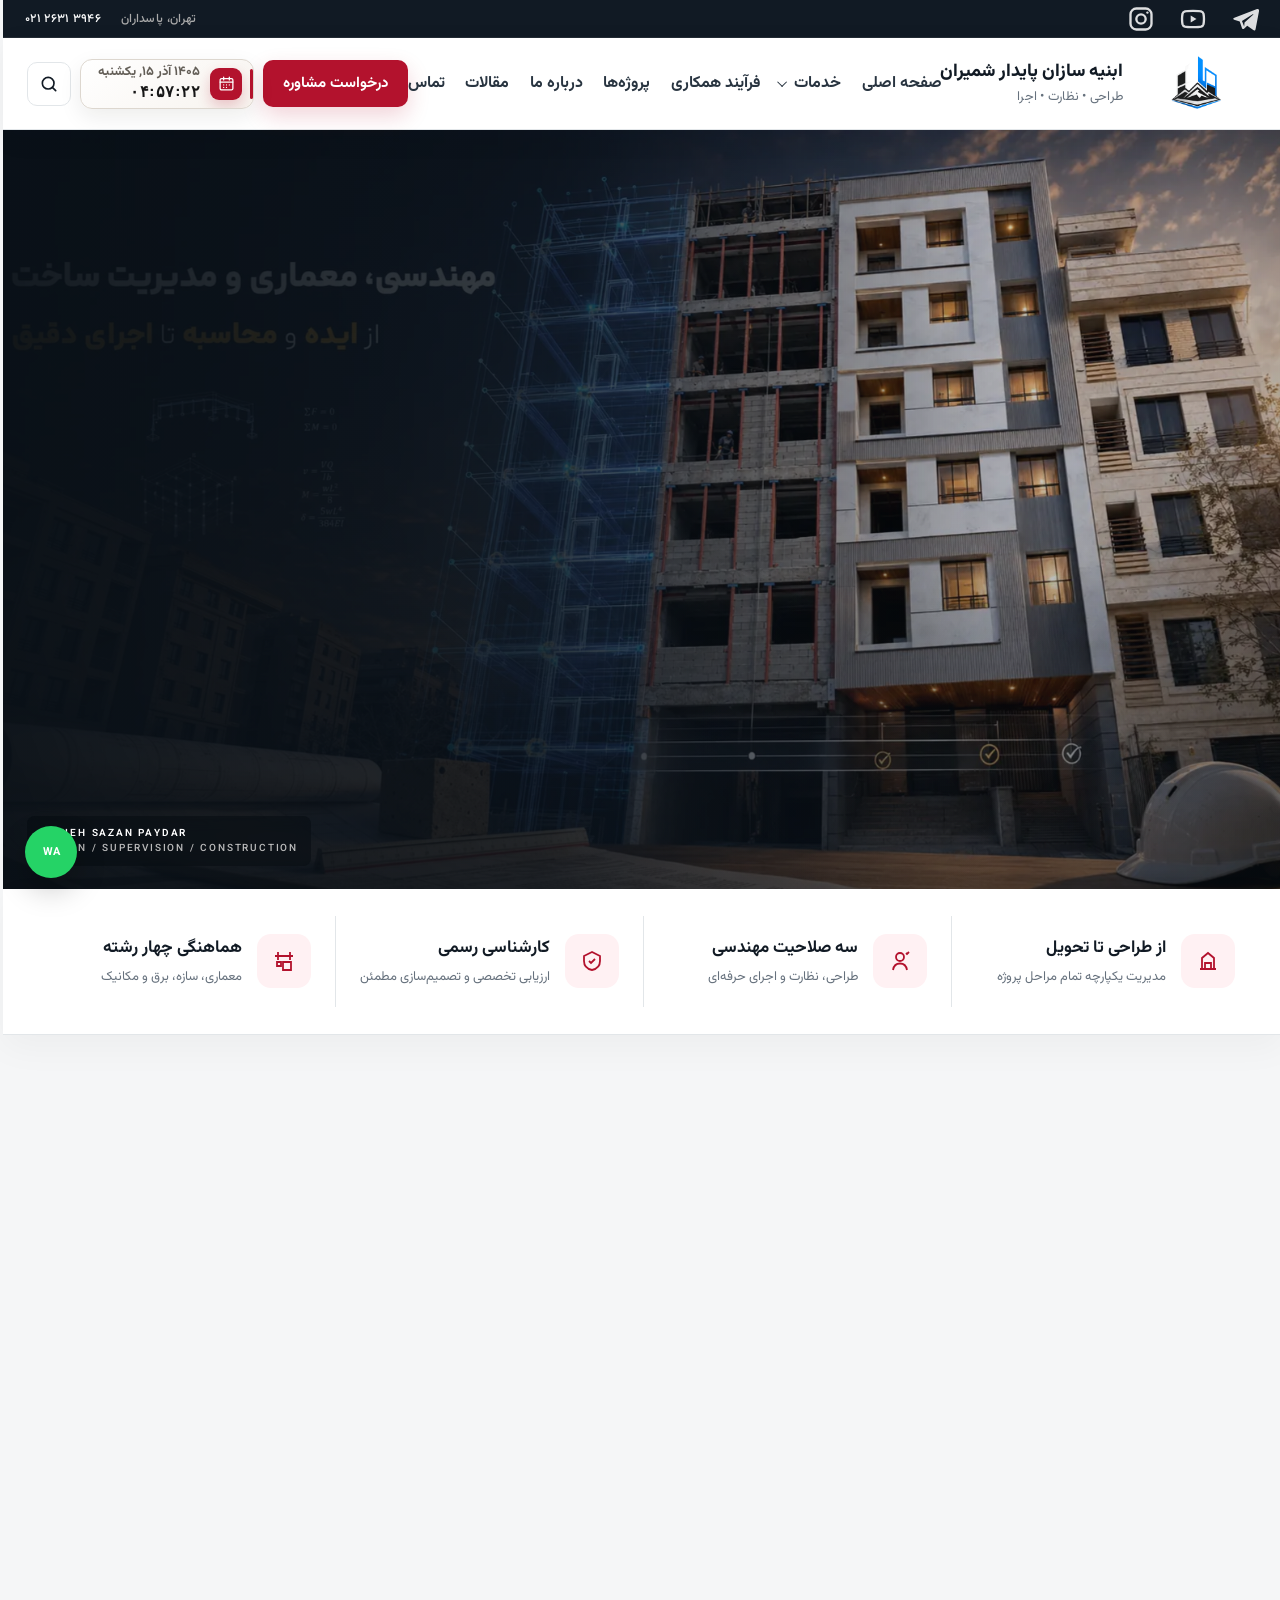
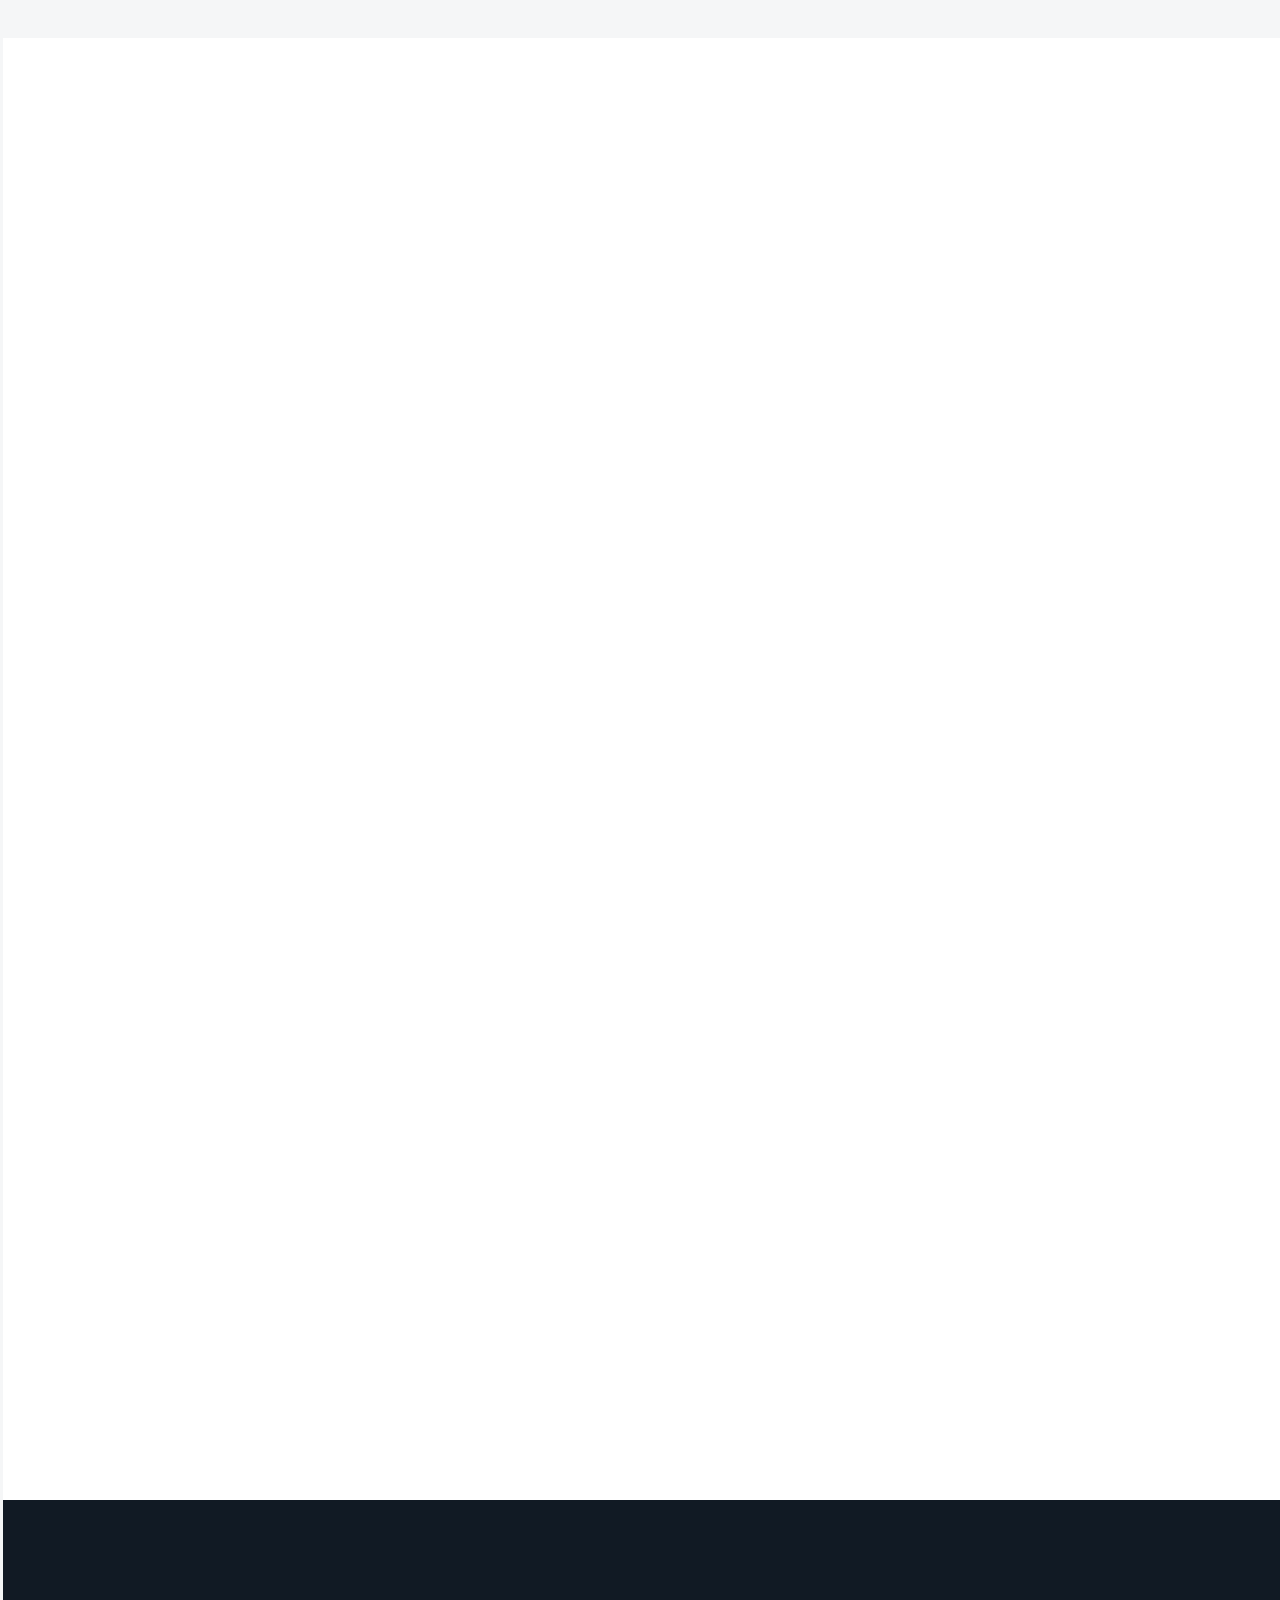
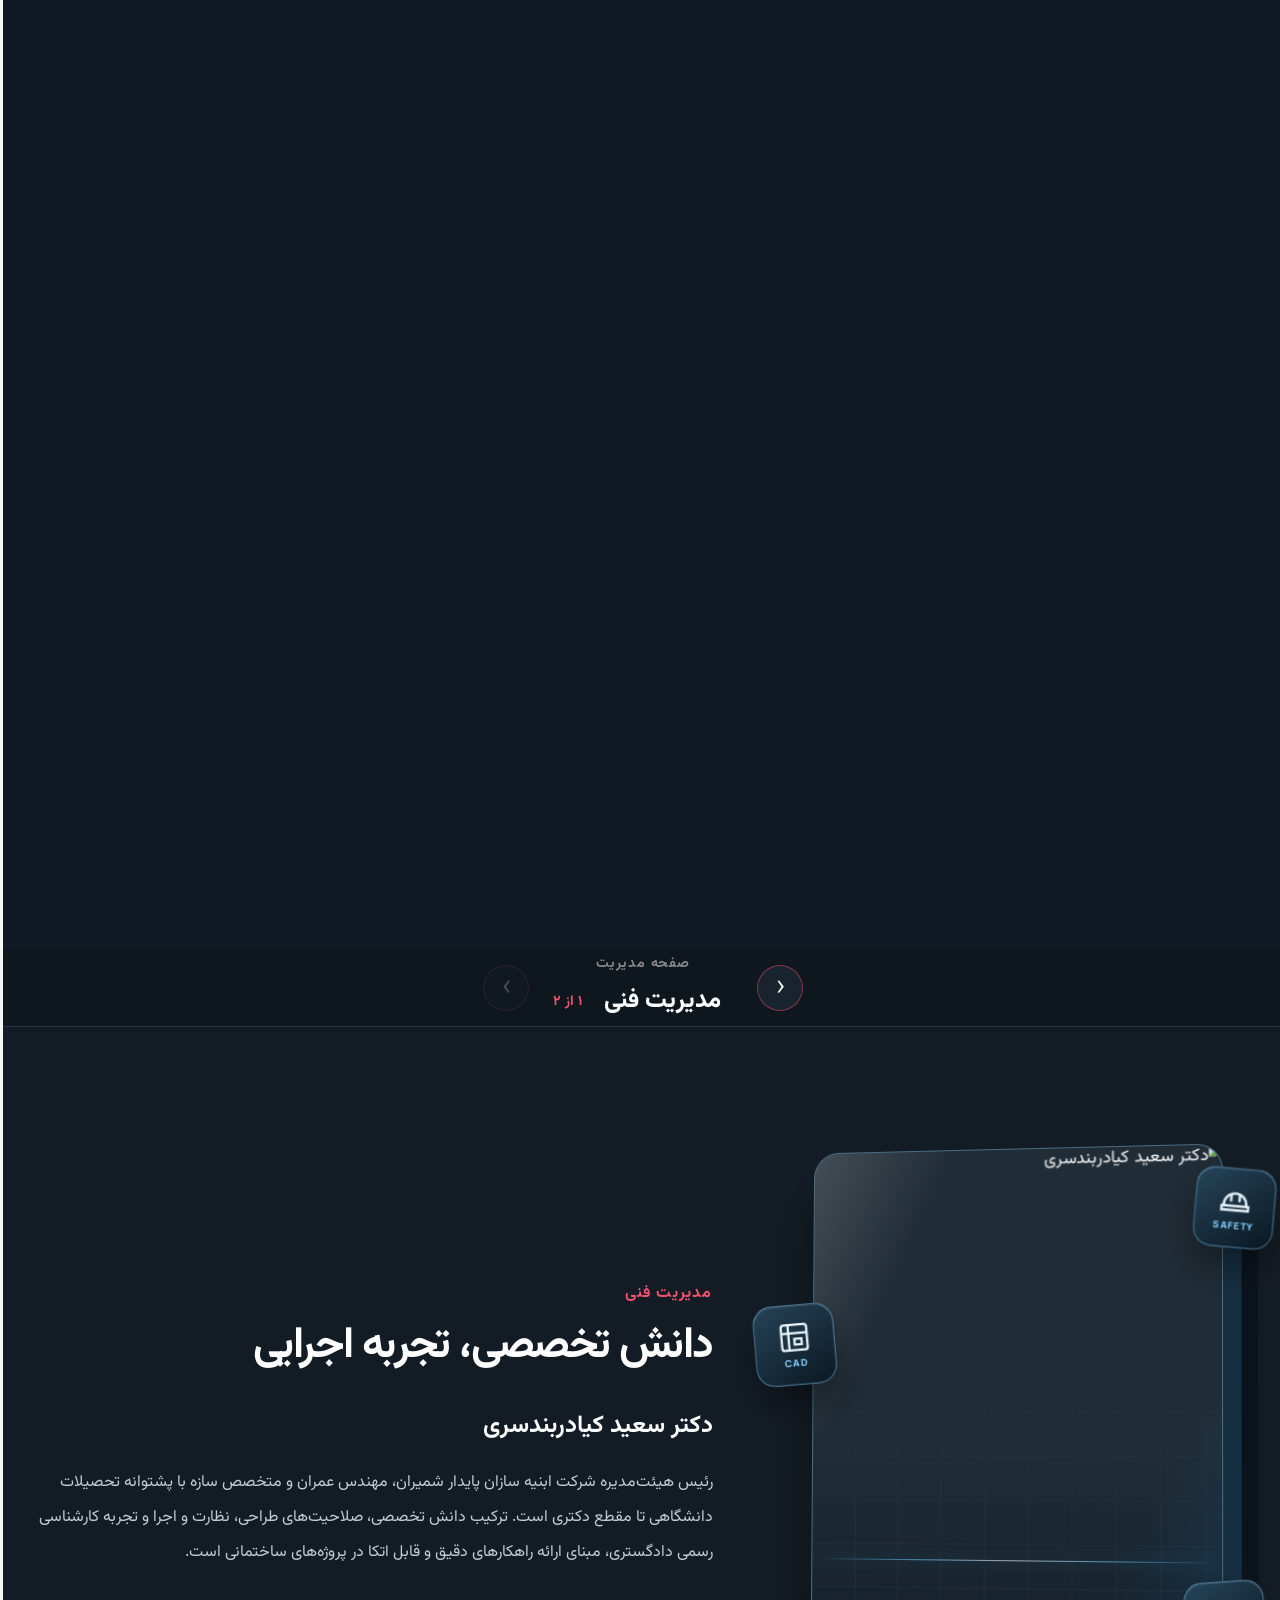
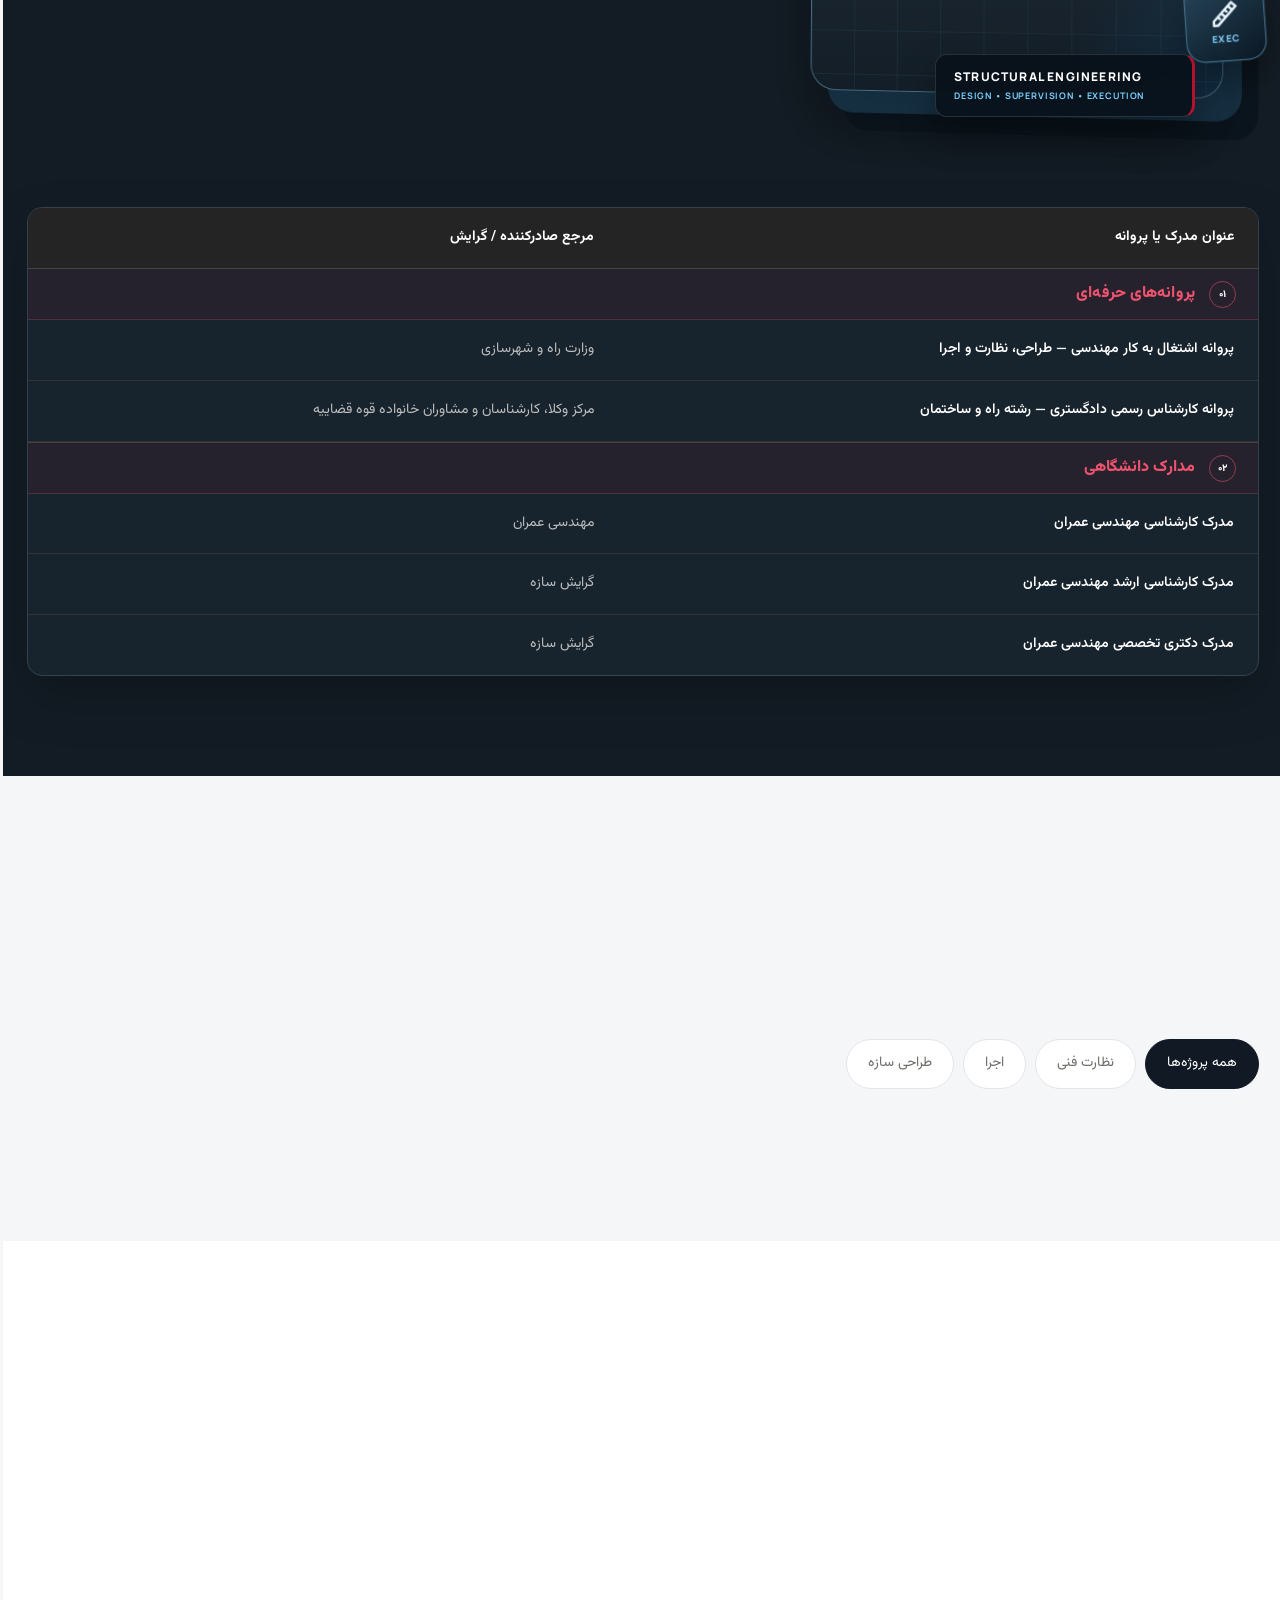
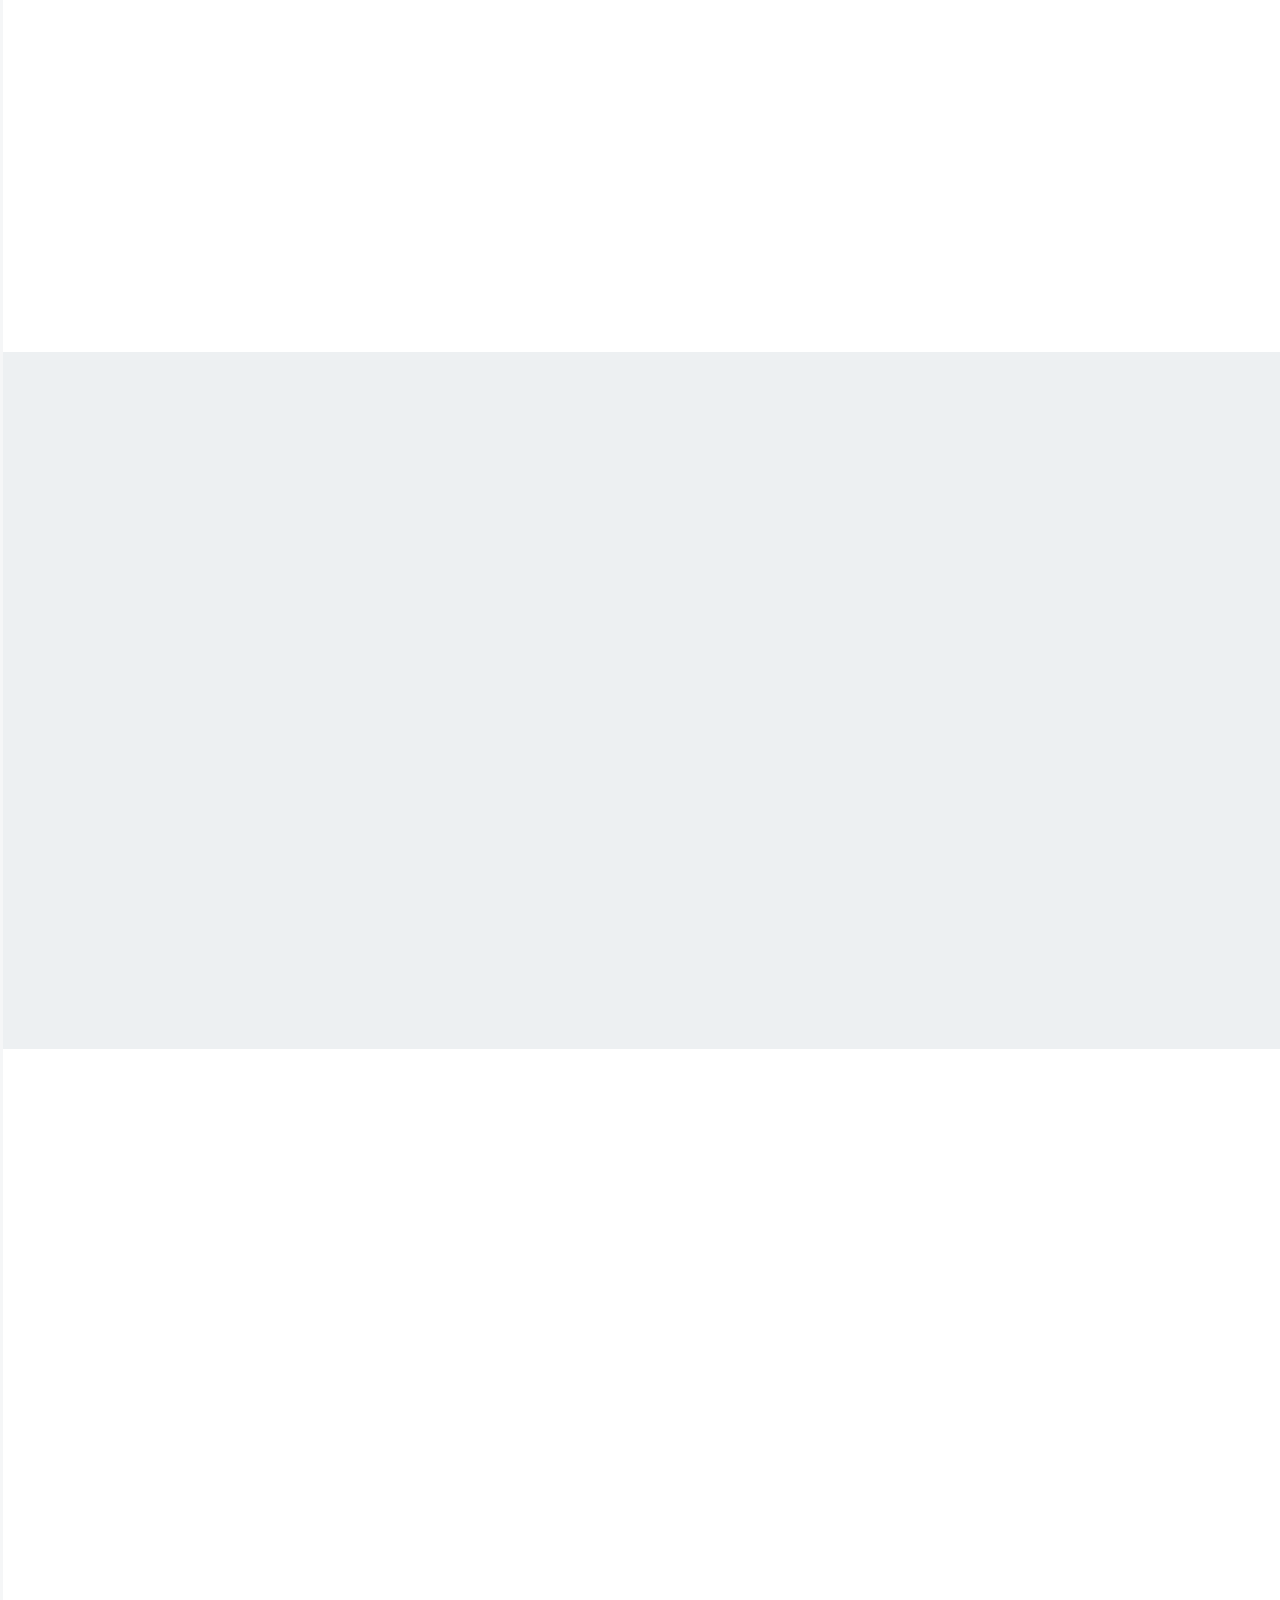
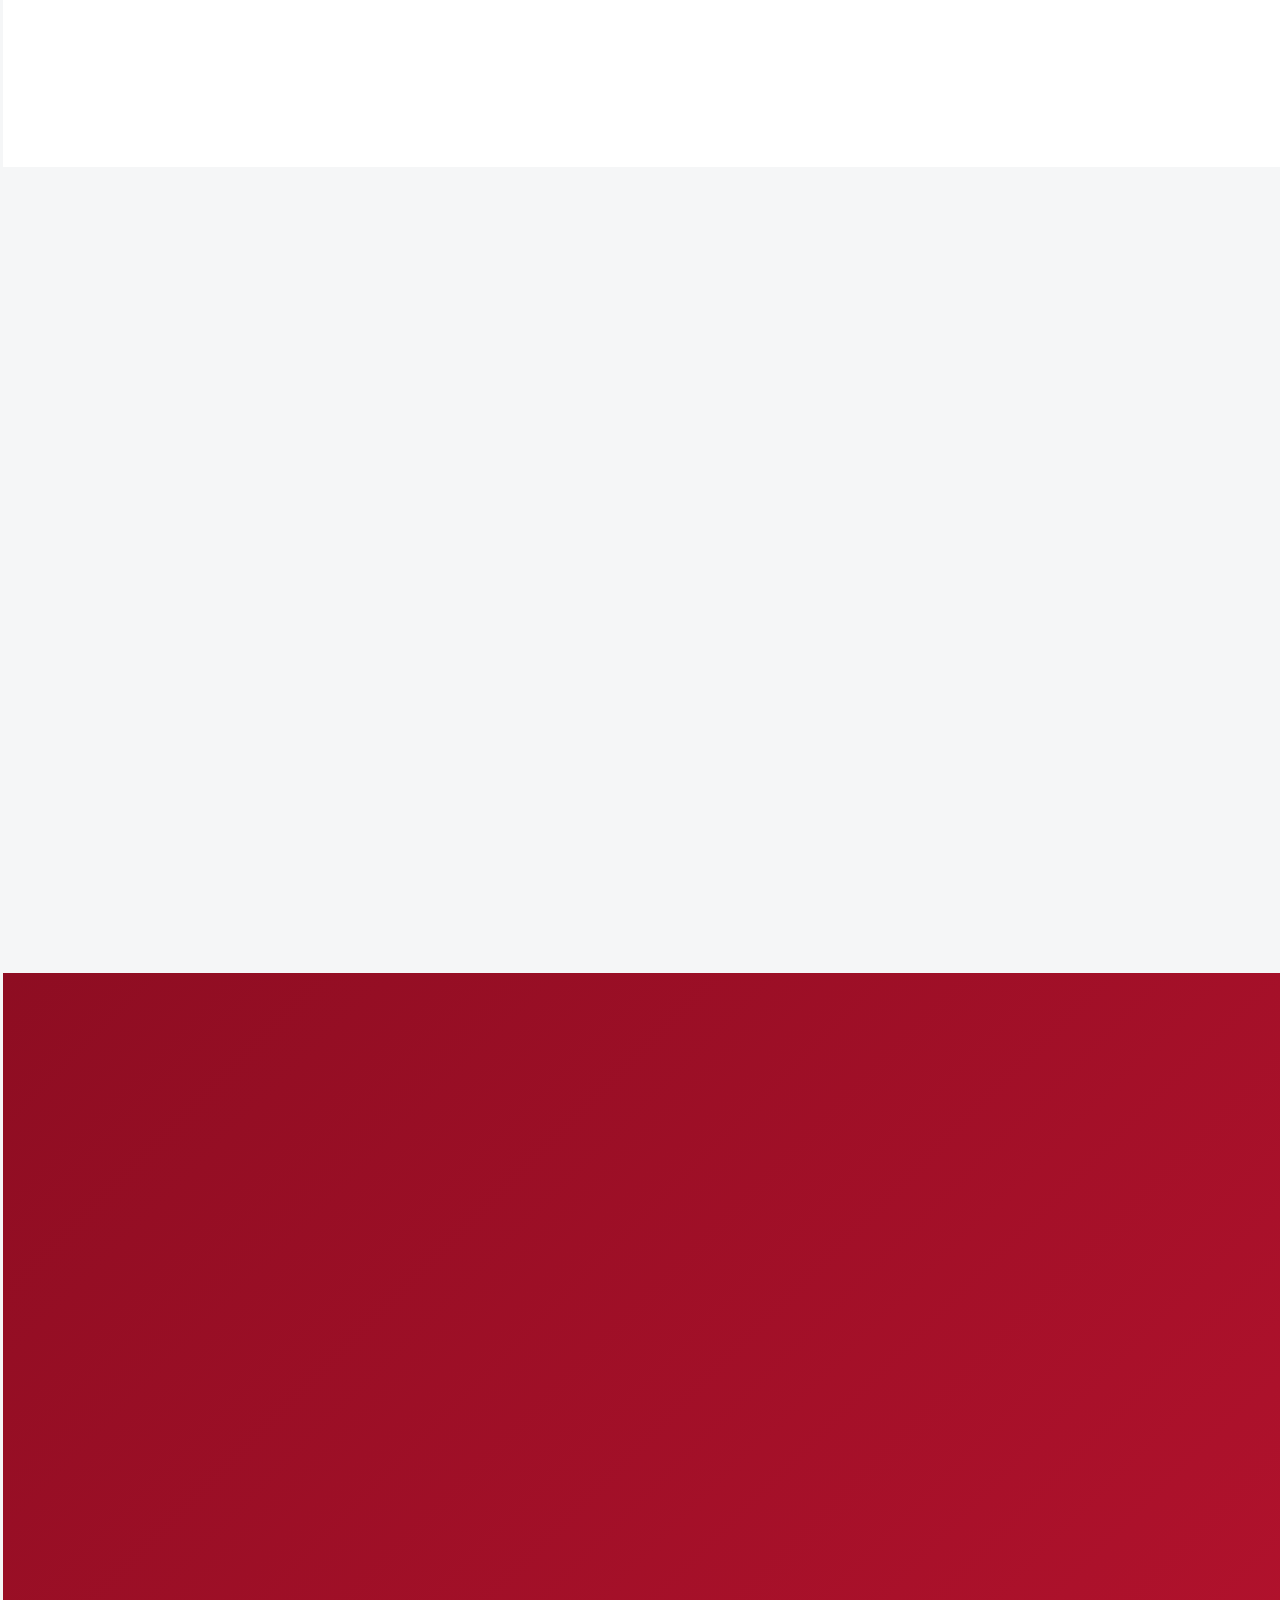
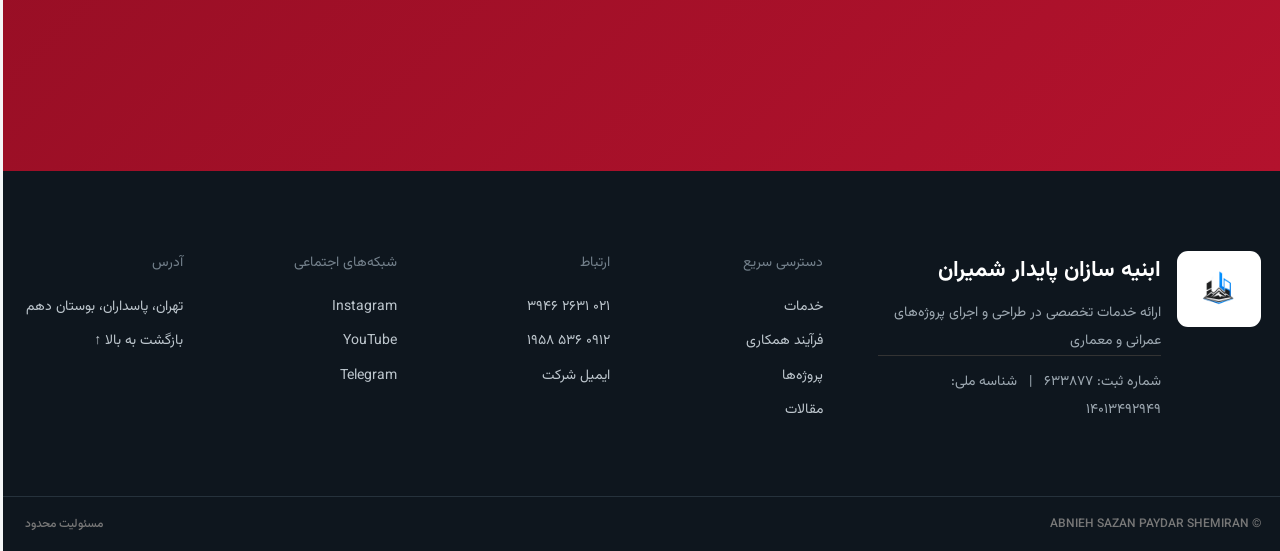
==== commit 1cb67830: "حفظ نمای سه‌بعدی مدیریت فنی پس از بارگذاری" ====
--- a/index.html
+++ b/index.html
@@ -502,7 +502,7 @@
   </div>
   <a class="whatsapp-float" href="https://wa.me/989125361958" target="_blank" rel="noopener" aria-label="گفت‌وگو در واتساپ">WA</a>
   <script src="hero-carousel.js?v=20260727-1" defer></script>
-  <script src="app.js"></script>
+  <script src="app.js?v=20260831-2"></script>
   <script src="corporate.js?v=20260830-1" defer></script>
 
   <script>
